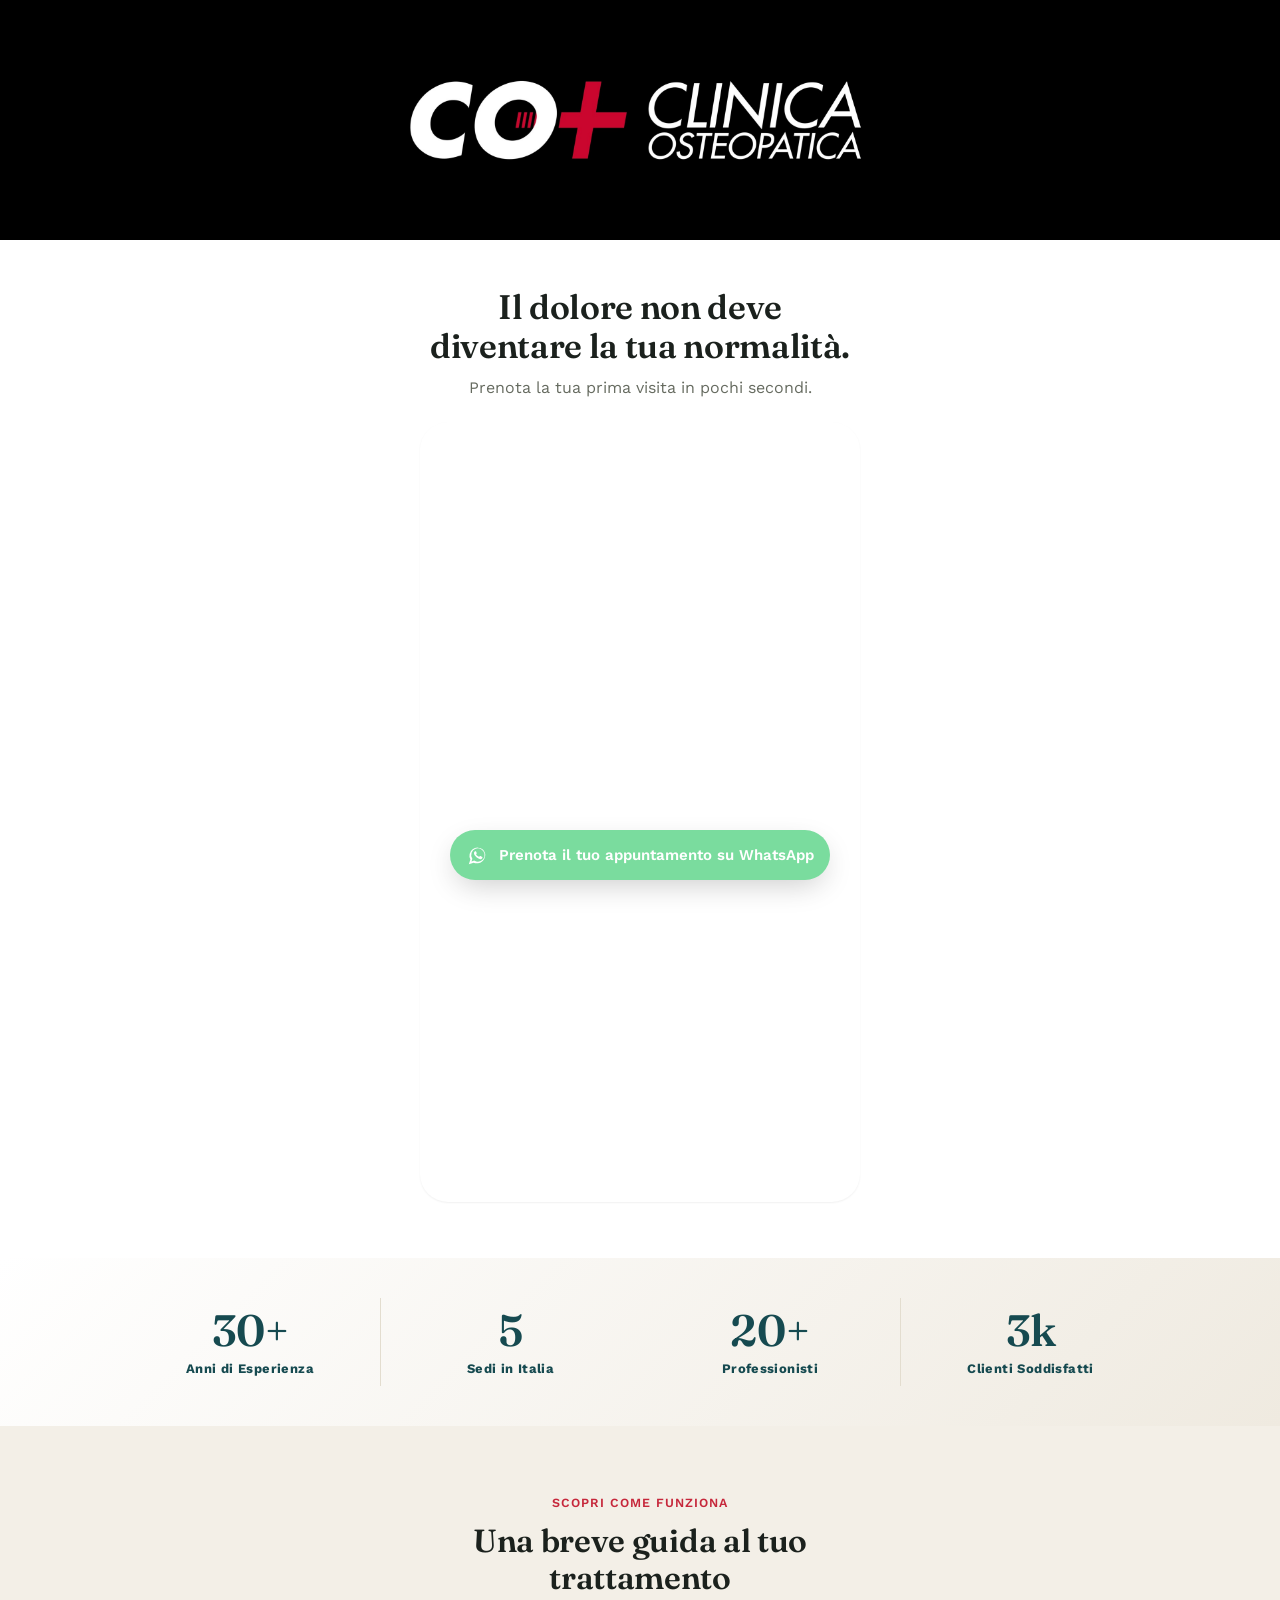
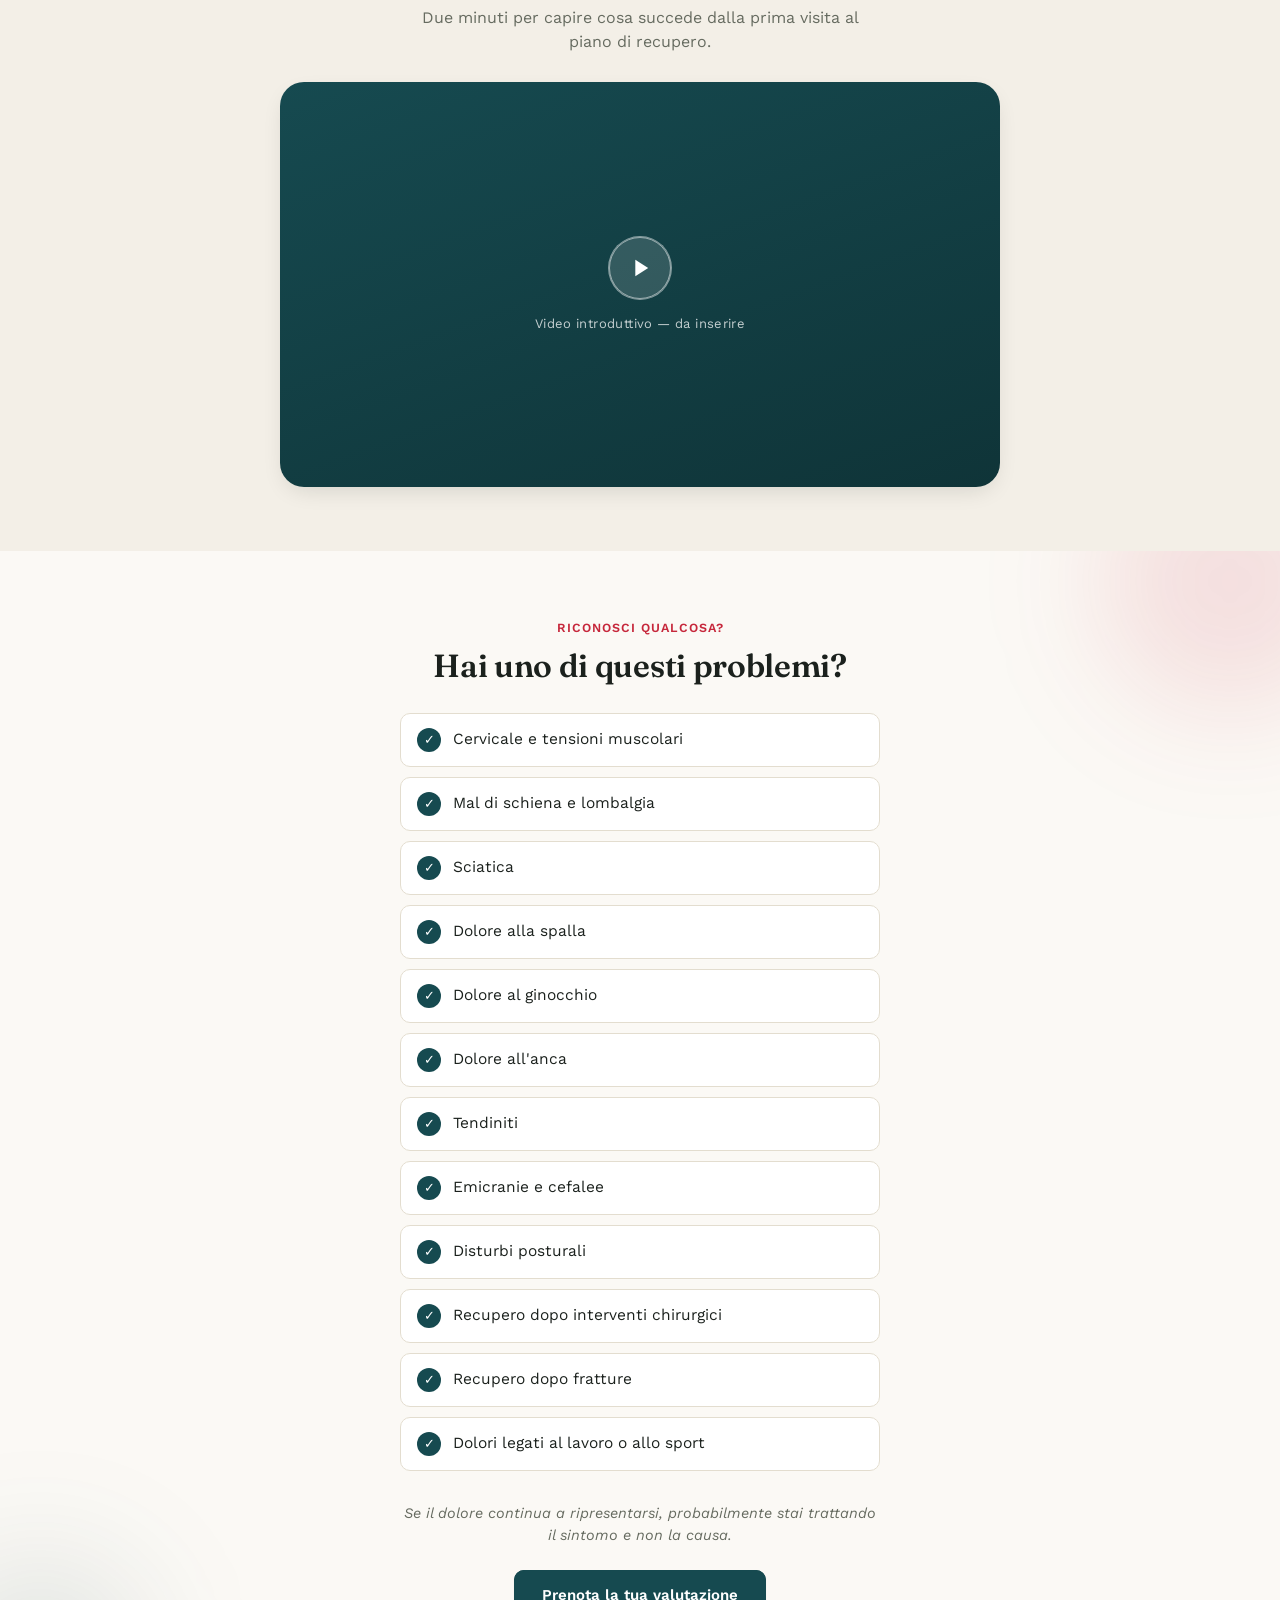
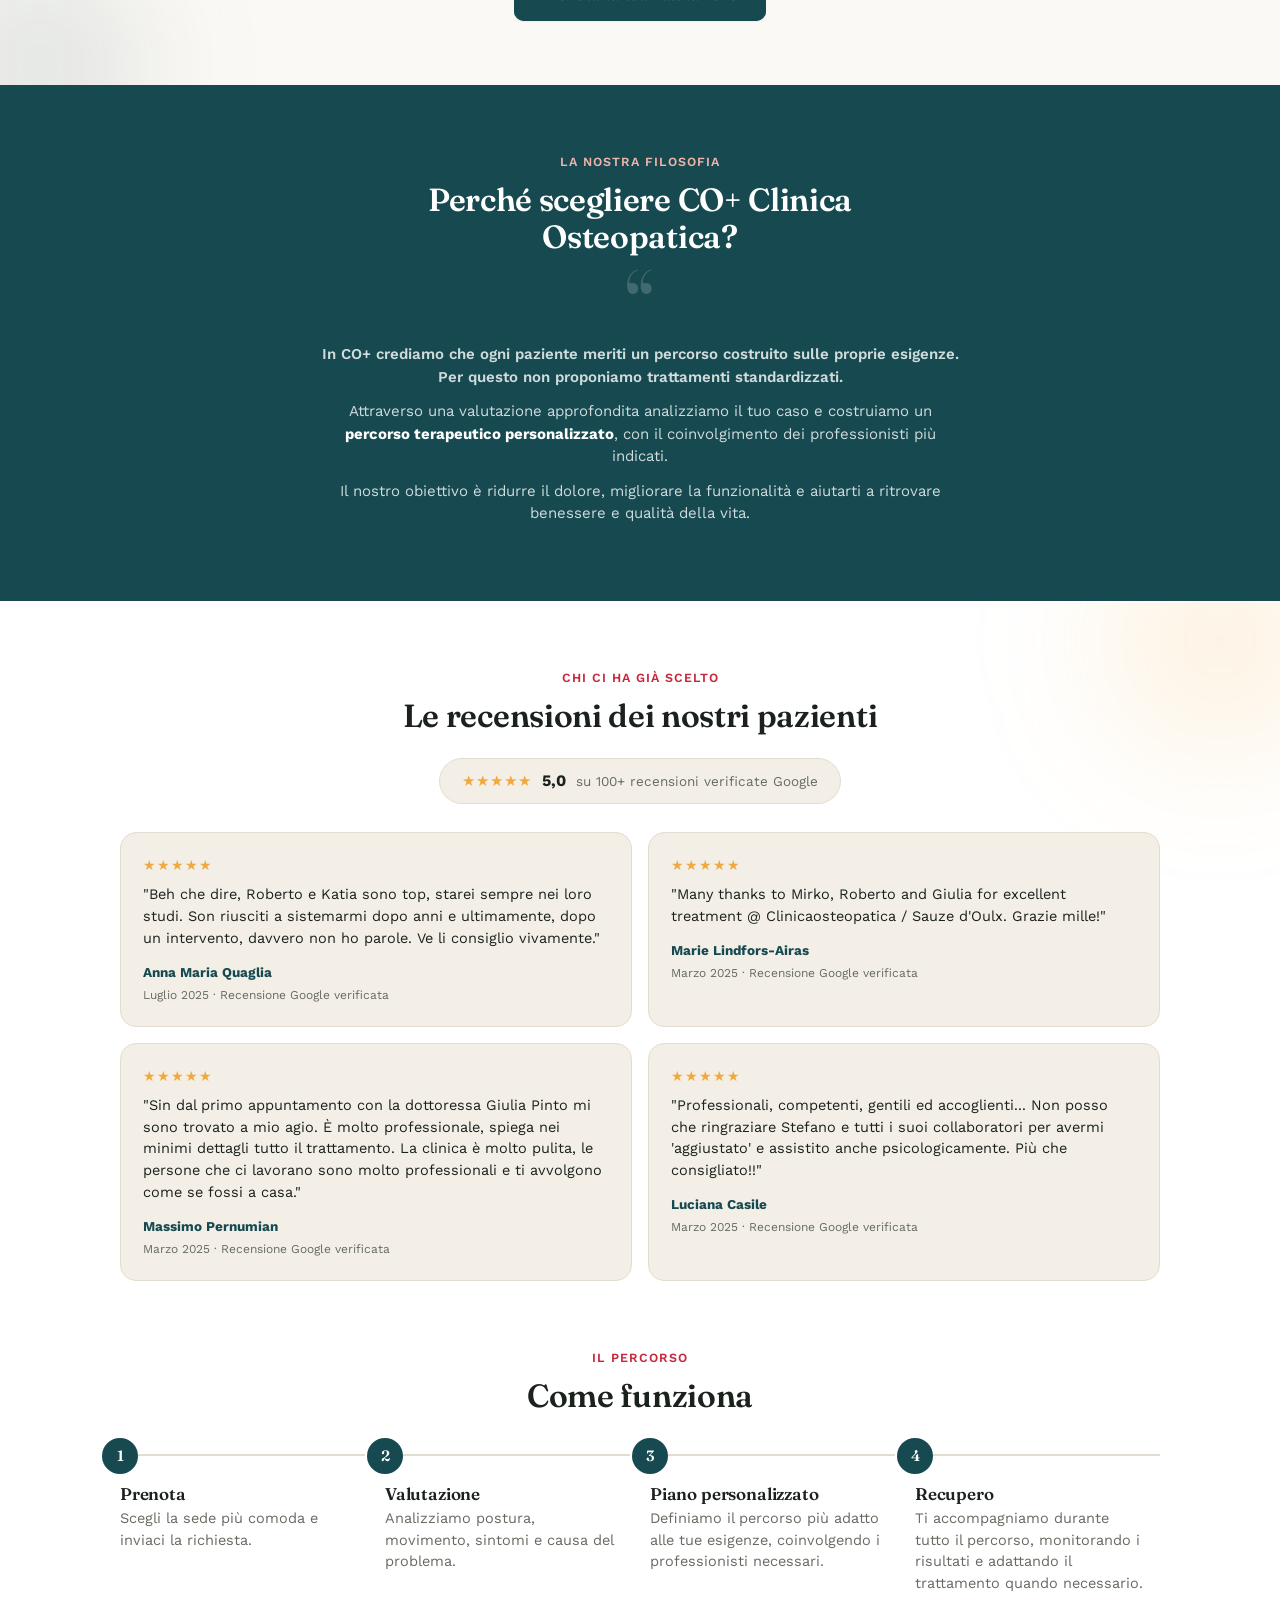
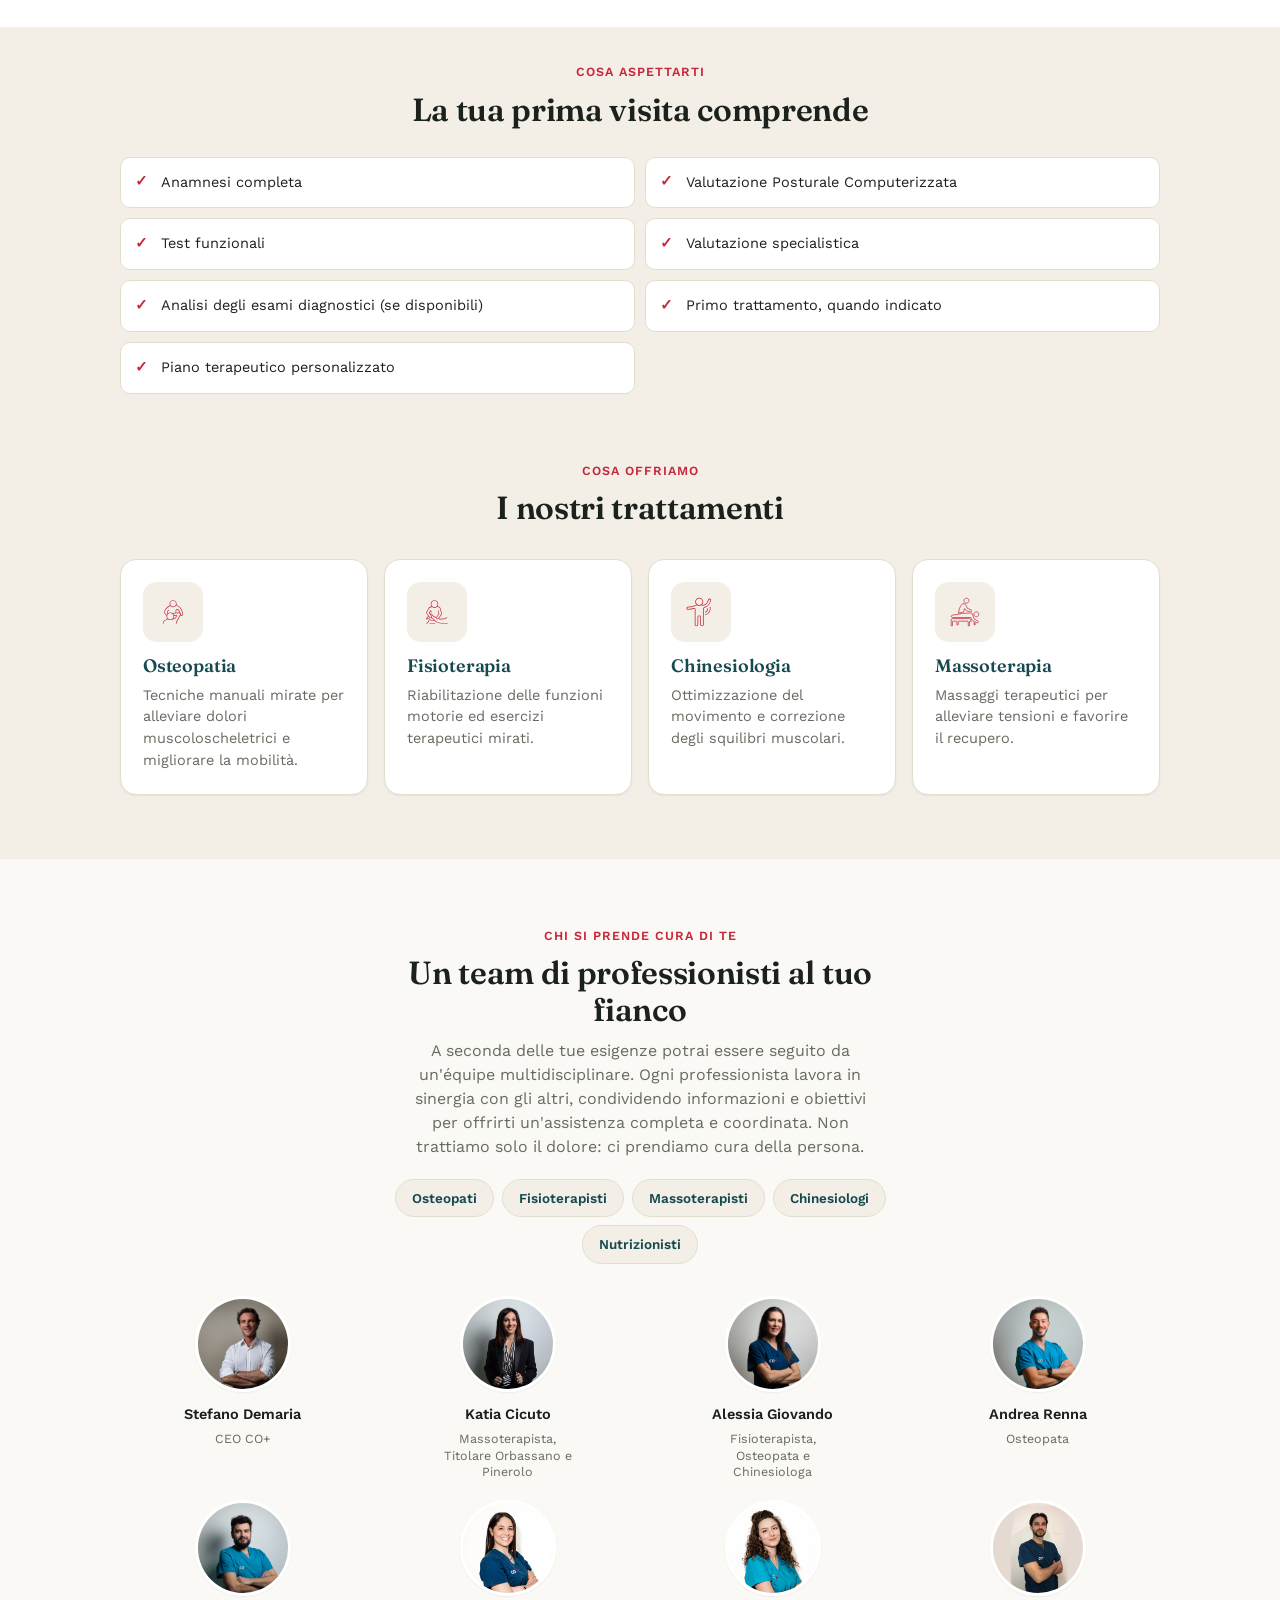
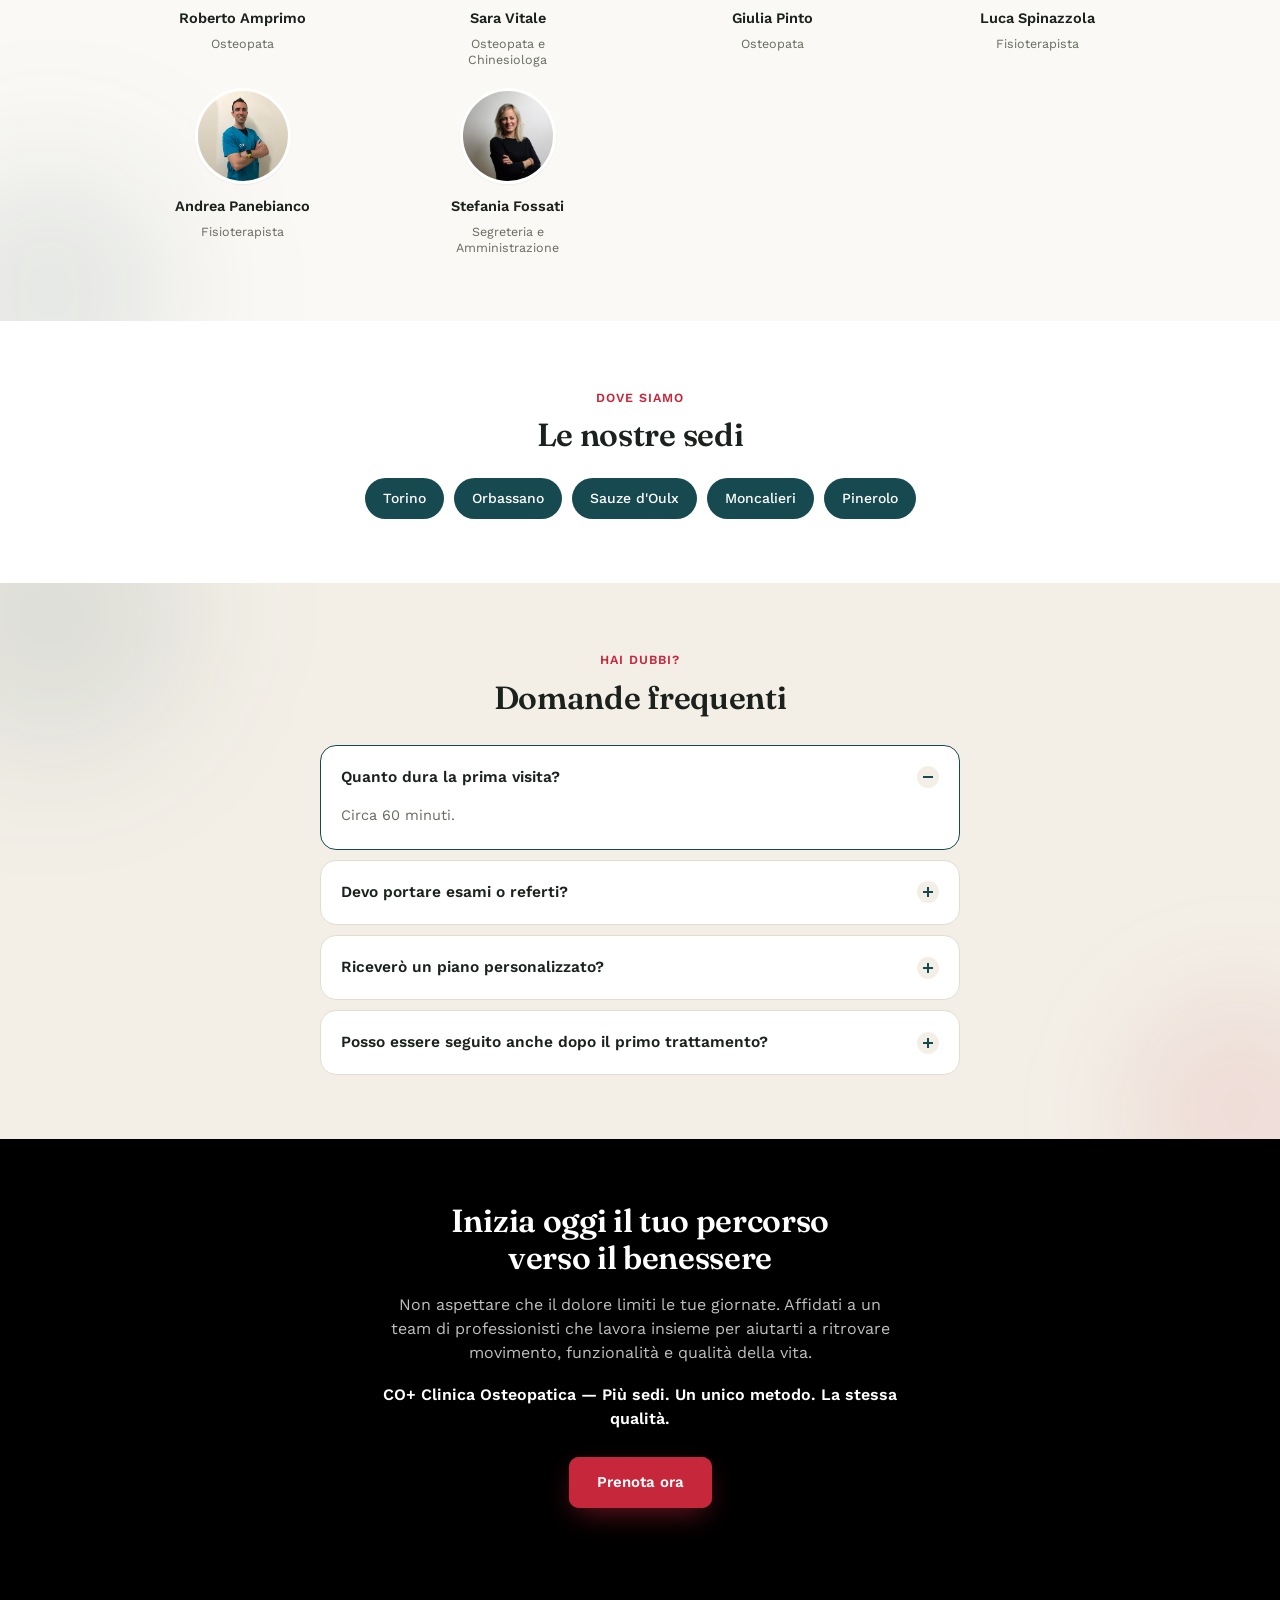
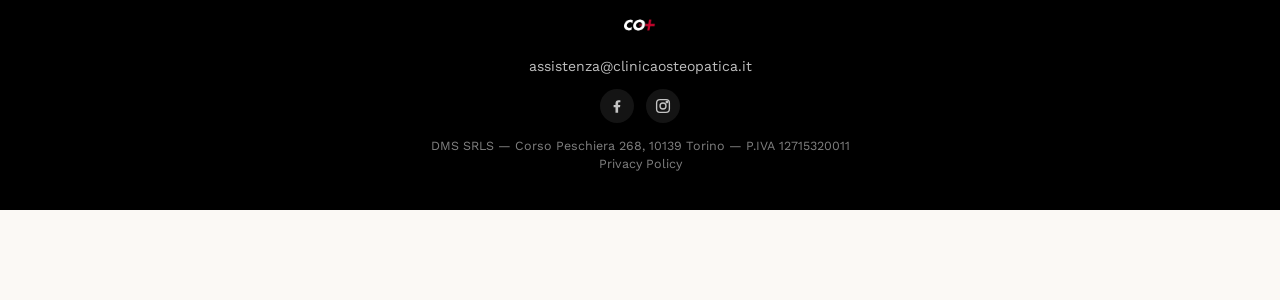
==== index.html @ 0e580055 "Aggiungi privacy policy aggiornata ai fornitori reali (GHL, OpenRouter, Anthropic, Railway, Neon) La" ====
<!DOCTYPE html>
<html lang="it">
<head>
<meta charset="UTF-8">
<meta name="viewport" content="width=device-width, initial-scale=1.0">
<title>CO+ Clinica Osteopatica — Prenota la tua visita</title>
<link rel="preconnect" href="https://fonts.googleapis.com">
<link rel="preconnect" href="https://fonts.gstatic.com" crossorigin>
<link href="https://fonts.googleapis.com/css2?family=Fraunces:opsz,wght@9..144,400;9..144,500;9..144,600;9..144,700&family=Work+Sans:wght@400;500;600;700&display=swap" rel="stylesheet">
<link rel="stylesheet" href="styles.css">
</head>
<body>

<!-- ============ BARRA DI PROGRESSO SCROLL ============ -->
<div class="scroll-progress" id="scrollProgress"></div>

<!-- ============ HEADER ============ -->
<header class="site-header">
  <img src="assets/logo-header-horizontal.jpg" alt="CO+ Clinica Osteopatica" class="logo">
</header>

<!-- ============ HERO + FORM (above the fold) ============ -->
<section class="hero">
  <div class="wrap hero-inner">
    <h1>Il dolore non deve<br>diventare la tua normalità.</h1>
    <p class="hero-sub">Prenota la tua prima visita in pochi secondi.</p>

    <div class="form-card form-card--embed" id="prenota">
      <iframe
        src="https://go.automatoai.it/widget/form/eOlDmKfnY5RmF9lWI3iy"
        style="width:100%;height:100%;border:none;border-radius:8px"
        id="inline-eOlDmKfnY5RmF9lWI3iy"
        scrolling="no"
        data-layout="{'id':'INLINE'}"
        data-trigger-type="alwaysShow"
        data-trigger-value=""
        data-activation-type="alwaysActivated"
        data-activation-value=""
        data-deactivation-type="neverDeactivate"
        data-deactivation-value=""
        data-form-name="Form 0"
        data-height="800"
        data-layout-iframe-id="inline-eOlDmKfnY5RmF9lWI3iy"
        data-form-id="eOlDmKfnY5RmF9lWI3iy"
        data-cookie-consent="true"
        data-cookie-consent-provider="auto"
        title="Form 0"
      ></iframe>
    </div>
  </div>
</section>

<!-- ============ NUMERI CHIAVE ============ -->
<section class="stats">
  <div class="wrap stats-grid">
    <div class="stat-item">
      <span class="stat-number" data-target="30" data-suffix="+">0</span>
      <span class="stat-label">Anni di Esperienza</span>
    </div>
    <div class="stat-item">
      <span class="stat-number" data-target="5" data-suffix="">0</span>
      <span class="stat-label">Sedi in Italia</span>
    </div>
    <div class="stat-item">
      <span class="stat-number" data-target="20" data-suffix="+">0</span>
      <span class="stat-label">Professionisti</span>
    </div>
    <div class="stat-item">
      <span class="stat-number" data-target="3" data-suffix="k">0</span>
      <span class="stat-label">Clienti Soddisfatti</span>
    </div>
  </div>
</section>

<!-- ============ VIDEO GUIDA ============ -->
<section class="video-section">
  <div class="wrap">
    <span class="eyebrow">Scopri come funziona</span>
    <h2>Una breve guida al tuo trattamento</h2>
    <p class="section-sub">Due minuti per capire cosa succede dalla prima visita al piano di recupero.</p>

    <!-- 🔶 SOSTITUIRE: incorporare qui il video definitivo (embed o file) -->
    <div class="video-placeholder">
      <div class="play-button" aria-hidden="true">
        <svg viewBox="0 0 24 24" width="28" height="28" fill="none"><path d="M8 5v14l11-7z" fill="currentColor"/></svg>
      </div>
      <span class="video-placeholder-label">Video introduttivo — da inserire</span>
    </div>
  </div>
</section>

<!-- ============ CHECKLIST PROBLEMI ============ -->
<section class="problems">
  <div class="wrap">
    <span class="eyebrow">Riconosci qualcosa?</span>
    <h2>Hai uno di questi problemi?</h2>
    <ul class="problems-list">
      <li><span class="check">✓</span>Cervicale e tensioni muscolari</li>
      <li><span class="check">✓</span>Mal di schiena e lombalgia</li>
      <li><span class="check">✓</span>Sciatica</li>
      <li><span class="check">✓</span>Dolore alla spalla</li>
      <li><span class="check">✓</span>Dolore al ginocchio</li>
      <li><span class="check">✓</span>Dolore all'anca</li>
      <li><span class="check">✓</span>Tendiniti</li>
      <li><span class="check">✓</span>Emicranie e cefalee</li>
      <li><span class="check">✓</span>Disturbi posturali</li>
      <li><span class="check">✓</span>Recupero dopo interventi chirurgici</li>
      <li><span class="check">✓</span>Recupero dopo fratture</li>
      <li><span class="check">✓</span>Dolori legati al lavoro o allo sport</li>
    </ul>
    <p class="problems-closing">Se il dolore continua a ripresentarsi, probabilmente stai trattando il sintomo e non la causa.</p>
    <a href="#prenota" class="btn btn-primary">Prenota la tua valutazione</a>
  </div>
</section>

<!-- ============ PERCHÉ SCEGLIERE CO+ ============ -->
<section class="why">
  <div class="wrap why-inner">
    <span class="eyebrow">La nostra filosofia</span>
    <h2>Perché scegliere CO+ Clinica Osteopatica?</h2>
    <span class="why-quote-mark" aria-hidden="true">&ldquo;</span>
    <p class="why-lead">In CO+ crediamo che ogni paziente meriti un percorso costruito sulle proprie esigenze. Per questo non proponiamo trattamenti standardizzati.</p>
    <p>Attraverso una valutazione approfondita analizziamo il tuo caso e costruiamo un <strong>percorso terapeutico personalizzato</strong>, con il coinvolgimento dei professionisti più indicati.</p>
    <p>Il nostro obiettivo è ridurre il dolore, migliorare la funzionalità e aiutarti a ritrovare benessere e qualità della vita.</p>
  </div>
</section>

<!-- ============ RECENSIONI GOOGLE ============ -->
<section class="reviews">
  <div class="wrap">
    <span class="eyebrow">Chi ci ha già scelto</span>
    <h2>Le recensioni dei nostri pazienti</h2>
    <div class="reviews-badge">
      <span class="reviews-stars">★★★★★</span>
      <span class="reviews-score">5,0</span>
      <span class="reviews-count">su 100+ recensioni verificate Google</span>
    </div>
    <!-- 🔶 SOSTITUIRE: qui andrà il widget live Trustindex (script + div), queste 4 sono recensioni Google reali e verificate, inserite come soluzione temporanea -->
    <div class="reviews-grid">
      <div class="review-card">
        <span class="review-stars">★★★★★</span>
        <p class="review-text">"Beh che dire, Roberto e Katia sono top, starei sempre nei loro studi. Son riusciti a sistemarmi dopo anni e ultimamente, dopo un intervento, davvero non ho parole. Ve li consiglio vivamente."</p>
        <span class="review-author">Anna Maria Quaglia</span>
        <span class="review-date">Luglio 2025 · Recensione Google verificata</span>
      </div>
      <div class="review-card">
        <span class="review-stars">★★★★★</span>
        <p class="review-text">"Many thanks to Mirko, Roberto and Giulia for excellent treatment @ Clinicaosteopatica / Sauze d'Oulx. Grazie mille!"</p>
        <span class="review-author">Marie Lindfors-Airas</span>
        <span class="review-date">Marzo 2025 · Recensione Google verificata</span>
      </div>
      <div class="review-card">
        <span class="review-stars">★★★★★</span>
        <p class="review-text">"Sin dal primo appuntamento con la dottoressa Giulia Pinto mi sono trovato a mio agio. È molto professionale, spiega nei minimi dettagli tutto il trattamento. La clinica è molto pulita, le persone che ci lavorano sono molto professionali e ti avvolgono come se fossi a casa."</p>
        <span class="review-author">Massimo Pernumian</span>
        <span class="review-date">Marzo 2025 · Recensione Google verificata</span>
      </div>
      <div class="review-card">
        <span class="review-stars">★★★★★</span>
        <p class="review-text">"Professionali, competenti, gentili ed accoglienti... Non posso che ringraziare Stefano e tutti i suoi collaboratori per avermi 'aggiustato' e assistito anche psicologicamente. Più che consigliato!!"</p>
        <span class="review-author">Luciana Casile</span>
        <span class="review-date">Marzo 2025 · Recensione Google verificata</span>
      </div>
    </div>
  </div>
</section>

<!-- ============ COME FUNZIONA (4 STEP) ============ -->
<section class="process">
  <div class="wrap">
    <span class="eyebrow">Il percorso</span>
    <h2>Come funziona</h2>
    <div class="timeline">
      <div class="timeline-step">
        <span class="timeline-dot">1</span>
        <h3>Prenota</h3>
        <p>Scegli la sede più comoda e inviaci la richiesta.</p>
      </div>
      <div class="timeline-step">
        <span class="timeline-dot">2</span>
        <h3>Valutazione</h3>
        <p>Analizziamo postura, movimento, sintomi e causa del problema.</p>
      </div>
      <div class="timeline-step">
        <span class="timeline-dot">3</span>
        <h3>Piano personalizzato</h3>
        <p>Definiamo il percorso più adatto alle tue esigenze, coinvolgendo i professionisti necessari.</p>
      </div>
      <div class="timeline-step">
        <span class="timeline-dot">4</span>
        <h3>Recupero</h3>
        <p>Ti accompagniamo durante tutto il percorso, monitorando i risultati e adattando il trattamento quando necessario.</p>
      </div>
    </div>
  </div>
</section>

<!-- ============ LA PRIMA VISITA COMPRENDE ============ -->
<section class="first-visit">
  <div class="wrap">
    <span class="eyebrow">Cosa aspettarti</span>
    <h2>La tua prima visita comprende</h2>
    <div class="first-visit-grid">
      <div class="fv-item">Anamnesi completa</div>
      <div class="fv-item">Valutazione Posturale Computerizzata</div>
      <div class="fv-item">Test funzionali</div>
      <div class="fv-item">Valutazione specialistica</div>
      <div class="fv-item">Analisi degli esami diagnostici (se disponibili)</div>
      <div class="fv-item">Primo trattamento, quando indicato</div>
      <div class="fv-item">Piano terapeutico personalizzato</div>
    </div>
  </div>
</section>

<!-- ============ TRATTAMENTI ============ -->
<section class="treatments">
  <div class="wrap">
    <span class="eyebrow">Cosa offriamo</span>
    <h2>I nostri trattamenti</h2>
    <div class="treatments-grid">
      <div class="treatment-card">
        <span class="treatment-icon" aria-hidden="true"><svg viewBox="0 0 141.73 141.73" width="34" height="34"><path fill="currentColor" d="M113.26,78.76c-4.39-26.32-19.78-34.7-28.07-37.34,.62-1.63,.97-3.4,.97-5.25,0-8.16-6.63-14.79-14.79-14.79s-14.79,6.63-14.79,14.79c0,2.49,.62,4.83,1.71,6.89-3.44,1.42-11.68,5.65-19.17,15.76-5.22,7.04-6.36,13.27-3.39,18.51,1.59,2.81,6.37,7.91,7.89,9.5-.06,.57-.1,1.15-.1,1.74,0,3.81,1.34,7.32,3.56,10.08-1.34,.7-2.65,1.41-3.87,2.07-6.92,3.79-14.77,8.08-14.83,18.22,0,.76,.61,1.38,1.37,1.38h0c.76,0,1.37-.61,1.37-1.37,.05-7.93,5.34-11.42,13.4-15.83,1.43-.78,2.97-1.6,4.54-2.43,2.82,2.45,6.51,3.94,10.53,3.94,4.61,0,8.78-1.96,11.71-5.08,1.3,.52,2.53,.98,3.54,1.31,3.6,1.16,5.86-1.26,6.59-2.76l6.67-11.4c.25-.42,.25-.95,0-1.38-.24-.43-.7-.69-1.19-.69h-11.73c-.69-2.77-2.11-5.25-4.03-7.24l24.73-1.52c1.48,.01,2.84,.76,3.64,2.01,.8,1.25,.92,2.8,.32,4.16l-13.21,25.8c-.33,.56-3.51,6.13-3.59,11.07-.01,.76,.59,1.38,1.35,1.4,0,0,.01,0,.02,0,.75,0,1.36-.6,1.37-1.35,.07-4.36,3.19-9.7,3.23-9.75,.01-.02,.03-.05,.04-.07l12.92-25.24c1.18,1.47,2.99,2.4,4.97,2.4,.41,0,.82-.04,1.22-.12,3.42-.66,5.64-3.93,5.05-7.44ZM71.37,24.14c6.64,0,12.04,5.4,12.04,12.04s-5.4,12.04-12.04,12.04-12.04-5.4-12.04-12.04,5.4-12.04,12.04-12.04Zm13.17,63.28l-5.49,9.38s-.04,.08-.06,.11c-.1,.22-1.04,2.08-3.28,1.36-.76-.25-1.65-.58-2.62-.95,1.64-2.52,2.6-5.52,2.6-8.75,0-.39-.02-.78-.05-1.16h8.89Zm-24.93,14.5c-7.35,0-13.34-5.98-13.34-13.34s5.98-13.34,13.34-13.34,13.34,5.98,13.34,13.34-5.98,13.34-13.34,13.34Zm36.26-28.76s-.06,0-.08,0l-11.3,.7c-.81-6.72,.41-10.99,2.07-12.3,.72-.57,1.61-.63,2.71-.18,4.47,1.81,7.37,4.43,9.74,12.51-.96-.47-2.03-.73-3.14-.73Zm11.81,10.35c-.23,.04-.47,.07-.7,.07-1.73,0-3.23-1.24-3.56-2.94-2.63-13.55-5.82-18.85-13.13-21.8-2.57-1.04-4.38-.26-5.44,.57-2.8,2.2-3.94,7.62-3.12,14.62l-13.73,.84c-2.45-1.51-5.32-2.38-8.4-2.38-3.65,0-7.02,1.22-9.72,3.28-2.22-2.94-1.22-5.43-.35-6.73,1.97-2.92,4.21-5.52,4.24-5.54,.5-.57,.44-1.44-.14-1.94-.57-.5-1.44-.44-1.94,.14-.1,.11-2.37,2.74-4.44,5.81-.84,1.25-3.12,5.46,.58,10.12-1.57,1.69-2.78,3.71-3.51,5.94-1.97-2.13-5.08-5.61-6.2-7.59-2.39-4.21-1.31-9.43,3.21-15.52,7.47-10.07,15.83-13.99,18.51-15.05,2.71,3.38,6.87,5.55,11.53,5.55,5.32,0,9.99-2.83,12.6-7.05,7.51,2.27,22.35,9.92,26.58,35.3,.34,2.03-.92,3.92-2.86,4.29Z"/></svg></span>
        <h3>Osteopatia</h3>
        <p>Tecniche manuali mirate per alleviare dolori muscoloscheletrici e migliorare la mobilità.</p>
      </div>
      <div class="treatment-card">
        <span class="treatment-icon" aria-hidden="true"><svg viewBox="0 0 141.73 141.73" width="34" height="34"><path fill="currentColor" d="M114.51,117.41h-.01c-15.99,.15-29.85-1.27-41.2-4.22-1.64-.43-2.87-1-4.34-2.65-.01-.02-.03-.03-.05-.05-4.37-4.47-11.08-11.01-19.48-16.96,1.18-2.06,1.14-4.7-.34-6.75l-4.43-6.17c.85-.57,1.62-.97,1.99-1.04,.89,.16,1.9,1.86,2.79,3.35,.77,1.29,1.56,2.61,2.57,3.7,4.73,5.14,7.22,5.95,10.36,6.97,.89,.29,1.81,.59,2.88,1.02,.6,.24,1.22,.45,1.83,.65,.04,1.89,.94,3.75,2.59,4.94,1.1,.79,2.37,1.17,3.63,1.17,1.66,0,3.3-.66,4.5-1.91,.75,.55,1.47,1.19,2.14,1.96,.28,.32,.69,.48,1.11,.46l22.14-1.29c.12,0,.23-.03,.34-.06,.25-.08,6.2-2.01,9.6-5.31,.54-.53,.55-1.39,.03-1.94-.53-.54-1.39-.55-1.94-.03-2.65,2.58-7.44,4.3-8.37,4.62l-21.31,1.24c-.67-.7-1.37-1.3-2.08-1.83l10.88-15.15c1.4-1.95,1.62-3.9,.76-6.74-.83-2.75-3.99-13.82-5.63-20.28-1.6-6.28-8.14-7.58-12.64-8.08,2.07-2.67,3.31-6.03,3.31-9.67,0-8.72-7.09-15.81-15.81-15.81s-15.81,7.09-15.81,15.81c0,3.72,1.29,7.13,3.44,9.83-3.68,.76-10.05,2.74-12.5,7.61l-8.86,15.98c-1.15,2.09-1,4.69,.39,6.63l7.77,10.82c-.59,.55-1.11,.92-1.47,1.05-4.09,1.54-5.83,4.7-6.51,6.45-.53,1.37-.95,3.36-.39,4.45,.37,.72,1.32,1.97,2.55,2.08,.66,.06,1.27-.22,1.68-.76,.12-.16,.23-.31,.34-.46,.85-1.16,1.28-1.74,3.28-2.31,3.72-1.06,6.01-1.86,7.68-2.44,.35,.12,.71,.22,1.08,.28,.34,.06,.68,.08,1.02,.08,1.25,0,2.47-.38,3.52-1.1,4.29,3.01,8.14,6.19,11.46,9.18-2.7,.62-4.85,.91-10.43-.7-1.15-.32-2.39-.98-3.58-1.61-2.24-1.19-4.55-2.42-6.62-1.46-.8,.37-1.1,1.22-1.69,2.92-1.19,3.41-3.41,9.75-9.91,13.72-.65,.39-.85,1.24-.46,1.88,.26,.42,.71,.66,1.17,.66,.24,0,.49-.06,.71-.2,7.34-4.48,9.86-11.69,11.07-15.15,.18-.52,.38-1.09,.52-1.41,.9-.13,2.5,.71,3.92,1.47,1.32,.7,2.69,1.43,4.12,1.82,6.71,1.94,9.26,1.34,12.48,.58,.37-.09,.74-.17,1.13-.26,2.09,1.97,3.93,3.81,5.47,5.38,2.02,2.27,3.92,3,5.68,3.46,11.02,2.87,24.34,4.32,39.6,4.32,.77,0,1.54,0,2.31-.01,.76,0,1.36-.63,1.36-1.38,0-.75-.62-1.36-1.37-1.36ZM60.35,24.31c7.21,0,13.07,5.86,13.07,13.07s-5.86,13.07-13.07,13.07-13.07-5.86-13.07-13.07,5.86-13.07,13.07-13.07Zm-31.33,47.82l8.87-16s.02-.03,.03-.05c2.06-4.13,8.51-5.98,12.4-6.49,2.73,2.25,6.23,3.6,10.03,3.6s7.33-1.36,10.06-3.62c.17,.02,.35,.03,.54,.05,3.95,.36,10.55,.97,11.88,6.19,1.69,6.61,4.8,17.55,5.67,20.4,.68,2.25,.38,3.3-.37,4.34l-11.95,16.64c-1.13,1.57-3.32,1.93-4.89,.8-1.57-1.13-1.93-3.32-.8-4.89l9.82-13.68c.24-.33,.32-.76,.21-1.15l-3.71-13.84c-.2-.73-.95-1.17-1.68-.97-.73,.2-1.16,.95-.97,1.68l3.54,13.21-9.44,13.15c-.25,.34-.45,.7-.62,1.07-.46-.15-.91-.32-1.36-.49-1.15-.46-2.16-.79-3.05-1.08-2.98-.97-4.95-1.61-9.2-6.23-.82-.87-1.53-2.07-2.22-3.23-1.3-2.18-2.64-4.43-4.9-4.68-.9-.1-2.38,.56-3.83,1.54l-3.2-4.45,4.8-6.1c.16,1.1,.3,2.56,.29,4.42,0,.76,.61,1.37,1.36,1.37h0c.75,0,1.37-.61,1.37-1.36,.02-5.38-1.06-7.93-1.1-8.04-.19-.44-.6-.75-1.08-.81-.48-.06-.95,.13-1.25,.51l-7.19,9.13c-.38,.48-.39,1.15-.04,1.65l9.82,13.68c1.13,1.57,.77,3.76-.8,4.89-.76,.55-1.69,.76-2.61,.61-.92-.15-1.73-.65-2.28-1.41l-11.95-16.64c-.78-1.09-.86-2.54-.22-3.71Zm4.5,24c-2.69,.77-3.65,1.87-4.53,3.05-.03-.05-.06-.09-.09-.14-.13-.94,.81-5.44,5.38-7.17,.64-.24,1.37-.72,2.12-1.38l2.57,3.58c.07,.1,.15,.19,.23,.29-1.42,.48-3.24,1.06-5.68,1.76Z"/><path fill="currentColor" d="M61.87,117.41h-20.78c-.76,0-1.37,.61-1.37,1.37s.61,1.37,1.37,1.37h20.78c.76,0,1.37-.61,1.37-1.37s-.61-1.37-1.37-1.37Z"/></svg></span>
        <h3>Fisioterapia</h3>
        <p>Riabilitazione delle funzioni motorie ed esercizi terapeutici mirati.</p>
      </div>
      <div class="treatment-card">
        <span class="treatment-icon" aria-hidden="true"><svg viewBox="0 0 141.73 141.73" width="34" height="34"><path fill="currentColor" d="M112,18.23c-.91-1.49-2.34-2.53-4.04-2.94-1.69-.41-3.44-.13-4.93,.78-1.49,.91-2.53,2.34-2.94,4.04-3.83,15.9-14.55,20.41-20.6,21.68-.04,0-.08,.02-.11,.03-2.22,.64-3.43,0-4.57-.83,3.43-3.09,5.59-7.57,5.59-12.54,0-9.31-7.57-16.88-16.88-16.88s-16.88,7.57-16.88,16.88c0,4.9,2.1,9.31,5.44,12.4-3.85,1.32-7.47,2.58-8.48,2.97-4.56,1.74-14.15,4.67-27.12,4.67-3.6,0-6.52,2.93-6.52,6.52s2.93,6.52,6.52,6.52c11.8,0,21.23-2.13,27.06-3.92,.08-.03,.51-.14,.77,.03,.11,.08,.49,.44,.58,1.75v63.49c0,4.02,3.27,7.29,7.29,7.29s7.29-3.27,7.29-7.28c0-.97,.16-23.85,0-29.81-.05-1.88,.3-3.22,1.05-3.99,.63-.64,1.58-.94,3.01-.94s2.39,.3,3.01,.94c.75,.77,1.1,2.11,1.05,3.99-.16,5.97,0,28.84,0,29.8,0,4.02,3.27,7.29,7.29,7.29s7.29-3.27,7.29-7.29V59.41c.33-3.87,1.85-5.31,2.7-5.55,2.37-.68,4.67-1.57,6.83-2.65,7.43-3.71,17.11-11.59,21.08-28.05,.41-1.69,.13-3.44-.78-4.93Zm-62.21,10.21c0-7.57,6.16-13.73,13.73-13.73s13.73,6.16,13.73,13.73-6.16,13.73-13.73,13.73-13.73-6.16-13.73-13.73Zm59.93-6.02c-3.68,15.28-12.6,22.55-19.43,25.97-1.99,.99-4.1,1.81-6.29,2.44-1.03,.29-4.44,1.77-4.98,8.38,0,.04,0,.09,0,.13v63.54c0,2.28-1.86,4.14-4.14,4.14s-4.14-1.86-4.14-4.15c0-.24-.16-23.8,0-29.71,.07-2.76-.58-4.87-1.95-6.27-1.85-1.9-4.42-1.9-5.27-1.9s-3.42,0-5.27,1.9c-1.36,1.4-2.02,3.51-1.95,6.27,.16,5.91,0,29.47,0,29.72,0,2.28-1.86,4.14-4.14,4.14s-4.14-1.86-4.14-4.14V59.34s0-.07,0-.1c-.13-1.98-.78-3.39-1.93-4.19-.97-.67-2.24-.84-3.48-.46-5.62,1.72-14.72,3.78-26.14,3.78-1.86,0-3.37-1.51-3.37-3.37s1.51-3.37,3.37-3.37c13.48,0,23.49-3.06,28.25-4.88,1.15-.44,5.93-2.09,10.45-3.64,2.46,1.41,5.31,2.22,8.35,2.22s6.11-.87,8.64-2.39c.1,.07,.19,.14,.29,.22,1.49,1.13,3.75,2.83,7.75,1.7,6.78-1.44,18.73-6.49,22.96-24.01,.21-.88,.75-1.62,1.52-2.09,.77-.47,1.67-.61,2.55-.4h0c.88,.21,1.62,.75,2.09,1.52,.47,.77,.61,1.67,.4,2.55Z"/><path fill="currentColor" d="M89.38,72.66c.17,0,.35-.03,.52-.09,.11-.04,10.52-3.81,10.4-15.43,0-.86-.71-1.56-1.57-1.56h-.02c-.87,0-1.57,.72-1.56,1.59,.09,9.32-7.94,12.3-8.29,12.43-.82,.29-1.25,1.18-.96,2,.23,.65,.84,1.06,1.49,1.06Z"/><path fill="currentColor" d="M108.76,48.82c-.86,.13-1.45,.93-1.33,1.79,3.59,24.26-17.53,29.9-18.44,30.13-.84,.21-1.35,1.07-1.14,1.91,.18,.72,.82,1.19,1.53,1.19,.13,0,.25-.02,.38-.05,.25-.06,6.3-1.61,11.9-6.53,5.21-4.56,10.97-12.97,8.88-27.12-.13-.86-.93-1.45-1.79-1.33Z"/></svg></span>
        <h3>Chinesiologia</h3>
        <p>Ottimizzazione del movimento e correzione degli squilibri muscolari.</p>
      </div>
      <div class="treatment-card">
        <span class="treatment-icon" aria-hidden="true"><svg viewBox="0 0 141.73 141.73" width="34" height="34"><path fill="none" fill-rule="evenodd" stroke="currentColor" stroke-miterlimit="10" stroke-width="3" d="M95.49,93.81H18.07c-5.03,0-7.15-8.25-.77-9.37l43.67-7.65c.28-.05,.56-.07,.83-.07l34.83-1.79c2.69-.14,4.18,1.87,4.99,4.15l7.15,20.15,15.94,9.71c1.81,1.1,2.46,3.33,1.52,5.24-.99,2-3.41,2.82-5.41,1.84l-18.58-9.16c-.83-.41-1.52-1.1-1.92-2.01l-4.82-11.04Zm32.96-13.86c-.21-5.71-5.01-10.18-10.72-9.97-5.71,.21-10.18,5.01-9.97,10.72,.21,5.71,5.01,10.18,10.72,9.97,5.71-.21,10.18-5.01,9.97-10.72Zm-91.31,30.99v13.5h5.4v-13.5c0-.99,.81-1.8,1.8-1.8h38.27c.99,0,1.8,.81,1.8,1.8v17.56h5.4v-17.56c0-.99,.81-1.8,1.8-1.8h6.06c-.73-.74-1.33-1.62-1.76-2.59l-3.12-7.13c-.29-.67-.92-1.08-1.65-1.08H18.68c-2.97,0-5.4,2.43-5.4,5.4v24.76h5.4v-17.56c0-.99,.81-1.8,1.8-1.8h14.86c.99,0,1.8,.81,1.8,1.8M76.99,33.95c5.72,0,10.35-4.64,10.35-10.35s-4.64-10.35-10.35-10.35-10.36,4.64-10.36,10.35,4.64,10.35,10.36,10.35Zm-20.17,6.28c5.54-7.08,14.59-5.51,18.53,2.79l6.56,13.79,14.27,4.65c2.2,.72,3.5,3.13,2.97,5.33-.58,2.41-3.01,3.89-5.42,3.31l-17.12-4.16c-1.28-.24-2.44-1.03-3.12-2.26l-4.12-7.47c-.86,1.77-1.62,3.64-2.29,5.59-1.1,3.21-1.96,6.64-2.63,10.26l-3.03,.16c-.49,0-.98,.05-1.47,.13l-16.51,2.89c.87-6.11,2.16-11.93,4.02-17.36,2.23-6.5,5.27-12.45,9.34-17.66Zm51.45,74.68v9.53h5.4v-6.86l-5.4-2.66Z"/></svg></span>
        <h3>Massoterapia</h3>
        <p>Massaggi terapeutici per alleviare tensioni e favorire il recupero.</p>
      </div>
    </div>
  </div>
</section>

<!-- ============ TEAM ============ -->
<section class="team">
  <div class="wrap">
    <span class="eyebrow">Chi si prende cura di te</span>
    <h2>Un team di professionisti al tuo fianco</h2>
    <p class="section-sub">A seconda delle tue esigenze potrai essere seguito da un'équipe multidisciplinare. Ogni professionista lavora in sinergia con gli altri, condividendo informazioni e obiettivi per offrirti un'assistenza completa e coordinata. Non trattiamo solo il dolore: ci prendiamo cura della persona.</p>
    <div class="role-pills">
      <span class="role-pill">Osteopati</span>
      <span class="role-pill">Fisioterapisti</span>
      <span class="role-pill">Massoterapisti</span>
      <span class="role-pill">Chinesiologi</span>
      <span class="role-pill">Nutrizionisti</span>
    </div>
    <div class="team-grid">
      <div class="team-card"><img class="team-photo" src="assets/team/demaria.jpg" alt="Dott. Stefano Demaria" loading="lazy"><span class="team-name">Stefano Demaria</span><span class="team-role">CEO CO+</span></div>
      <div class="team-card"><img class="team-photo" src="assets/team/cicuto.jpg" alt="Dott.ssa Katia Cicuto" loading="lazy"><span class="team-name">Katia Cicuto</span><span class="team-role">Massoterapista, Titolare Orbassano e Pinerolo</span></div>
      <div class="team-card"><img class="team-photo" src="assets/team/giovando.jpg" alt="Dott.ssa Alessia Giovando" loading="lazy"><span class="team-name">Alessia Giovando</span><span class="team-role">Fisioterapista, Osteopata e Chinesiologa</span></div>
      <div class="team-card"><img class="team-photo" src="assets/team/renna.jpg" alt="Dott. Andrea Renna" loading="lazy"><span class="team-name">Andrea Renna</span><span class="team-role">Osteopata</span></div>
      <div class="team-card"><img class="team-photo" src="assets/team/amprimo.jpg" alt="Dott. Roberto Amprimo" loading="lazy"><span class="team-name">Roberto Amprimo</span><span class="team-role">Osteopata</span></div>
      <div class="team-card"><img class="team-photo" src="assets/team/vitale.jpg" alt="Dott.ssa Sara Vitale" loading="lazy"><span class="team-name">Sara Vitale</span><span class="team-role">Osteopata e Chinesiologa</span></div>
      <div class="team-card"><img class="team-photo" src="assets/team/pinto.jpg" alt="Dott.ssa Giulia Pinto" loading="lazy"><span class="team-name">Giulia Pinto</span><span class="team-role">Osteopata</span></div>
      <div class="team-card"><img class="team-photo" src="assets/team/spinazzola.jpg" alt="Dott. Luca Spinazzola" loading="lazy"><span class="team-name">Luca Spinazzola</span><span class="team-role">Fisioterapista</span></div>
      <div class="team-card"><img class="team-photo" src="assets/team/panebianco.jpg" alt="Dott. Andrea Panebianco" loading="lazy"><span class="team-name">Andrea Panebianco</span><span class="team-role">Fisioterapista</span></div>
      <div class="team-card"><img class="team-photo" src="assets/team/fossati.jpg" alt="Stefania Fossati" loading="lazy"><span class="team-name">Stefania Fossati</span><span class="team-role">Segreteria e Amministrazione</span></div>
    </div>
  </div>
</section>

<!-- ============ SEDI ============ -->
<section class="locations">
  <div class="wrap">
    <span class="eyebrow">Dove siamo</span>
    <h2>Le nostre sedi</h2>
    <!-- 🔶 SOSTITUIRE: indirizzi completi per sede -->
    <div class="locations-grid">
      <div class="location-chip">Torino</div>
      <div class="location-chip">Orbassano</div>
      <div class="location-chip">Sauze d'Oulx</div>
      <div class="location-chip">Moncalieri</div>
      <div class="location-chip">Pinerolo</div>
    </div>
  </div>
</section>

<!-- ============ FAQ ============ -->
<section class="faq">
  <div class="wrap">
    <span class="eyebrow">Hai dubbi?</span>
    <h2>Domande frequenti</h2>
    <div class="faq-list">
      <details class="faq-item" open>
        <summary>Quanto dura la prima visita?<span class="faq-icon"></span></summary>
        <p>Circa 60 minuti.</p>
      </details>
      <details class="faq-item">
        <summary>Devo portare esami o referti?<span class="faq-icon"></span></summary>
        <p>Se li possiedi, saranno utili per completare la valutazione.</p>
      </details>
      <details class="faq-item">
        <summary>Riceverò un piano personalizzato?<span class="faq-icon"></span></summary>
        <p>Sì. Ogni paziente riceve un percorso costruito sulle proprie esigenze e, quando necessario, viene seguito da un team multidisciplinare.</p>
      </details>
      <details class="faq-item">
        <summary>Posso essere seguito anche dopo il primo trattamento?<span class="faq-icon"></span></summary>
        <p>Sì. Il nostro obiettivo è accompagnarti durante tutto il percorso di recupero, monitorando i progressi e adattando il programma in base ai risultati.</p>
      </details>
    </div>
  </div>
</section>

<!-- ============ CTA FINALE ============ -->
<section class="final-cta">
  <div class="wrap">
    <h2>Inizia oggi il tuo percorso verso il benessere</h2>
    <p>Non aspettare che il dolore limiti le tue giornate. Affidati a un team di professionisti che lavora insieme per aiutarti a ritrovare movimento, funzionalità e qualità della vita.</p>
    <p class="final-cta-tagline">CO+ Clinica Osteopatica — Più sedi. Un unico metodo. La stessa qualità.</p>
    <a href="#prenota" class="btn btn-accent">Prenota ora</a>
  </div>
</section>

<!-- ============ FOOTER ============ -->
<footer class="site-footer">
  <div class="wrap footer-inner">
    <img src="assets/logo-footer.jpg" alt="CO+" class="footer-logo">
    <p class="footer-contact">assistenza@clinicaosteopatica.it</p>
    <div class="footer-social">
      <a href="https://www.facebook.com/clinicaosteopaticaco" target="_blank" rel="noopener" aria-label="Facebook">
        <svg viewBox="0 0 24 24" width="18" height="18" fill="currentColor" aria-hidden="true"><path d="M13.5 21v-7.5h2.5l.4-3H13.5V8.5c0-.9.25-1.5 1.55-1.5H16.5V4.35C16.2 4.3 15.2 4.2 14 4.2c-2.4 0-4 1.45-4 4.1V10.5H7.5v3H10V21h3.5Z"/></svg>
      </a>
      <a href="https://www.instagram.com/co_clinicaosteopatica/" target="_blank" rel="noopener" aria-label="Instagram">
        <svg viewBox="0 0 24 24" width="18" height="18" fill="none" stroke="currentColor" stroke-width="1.8"><rect x="3.5" y="3.5" width="17" height="17" rx="4.5"/><circle cx="12" cy="12" r="4"/><circle cx="17.2" cy="6.8" r="1"/></svg>
      </a>
    </div>
    <p class="footer-legal">DMS SRLS — Corso Peschiera 268, 10139 Torino — P.IVA 12715320011</p>
    <p class="footer-legal"><a href="privacy.html">Privacy Policy</a></p>
  </div>
</footer>

<!-- ============ BARRA WHATSAPP FISSA ============ -->
<a href="https://wa.me/393296730316?text=Ciao!%20Vorrei%20prenotare%20un%20appuntamento" class="whatsapp-bar" target="_blank" rel="noopener">
  <svg viewBox="0 0 24 24" width="22" height="22" fill="currentColor" aria-hidden="true"><path d="M17.6 6.3A8.9 8.9 0 0 0 3.7 17L2 22l5.2-1.6A8.9 8.9 0 0 0 12 21a8.9 8.9 0 0 0 5.6-14.7ZM12 19.3a7.3 7.3 0 0 1-3.7-1l-.3-.2-3.1 1 1-3-.2-.3a7.3 7.3 0 1 1 6.3 3.5Zm4-5.5c-.2-.1-1.3-.6-1.5-.7s-.4-.1-.5.1-.5.7-.6.8-.2.1-.4 0a6 6 0 0 1-1.8-1.1 6.6 6.6 0 0 1-1.2-1.5c-.1-.2 0-.3.1-.4l.3-.4.2-.3v-.3c0-.1-.5-1.3-.7-1.7s-.4-.4-.5-.4h-.4a.9.9 0 0 0-.6.3 2.6 2.6 0 0 0-.8 1.9 4.5 4.5 0 0 0 1 2.4 10.2 10.2 0 0 0 3.9 3.4c.5.2 1 .4 1.3.5a3.1 3.1 0 0 0 1.4.1 2.3 2.3 0 0 0 1.5-1.1 1.9 1.9 0 0 0 .1-1.1c-.1-.1-.2-.2-.4-.3Z"/></svg>
  <span>Prenota il tuo appuntamento su WhatsApp</span>
</a>

<script src="https://go.automatoai.it/js/form_embed.js"></script>
<script>
  // GHL ripristina scrolling="yes" e overflow:auto sull'iframe dopo averlo
  // ridimensionato al contenuto reale: lo forziamo indietro ogni volta che
  // lo script GHL lo tocca, cosi' non compare mai lo scrollbar nativo.
  (function () {
    var iframe = document.getElementById('inline-eOlDmKfnY5RmF9lWI3iy');
    if (!iframe) return;
    var forceNoScroll = function () {
      if (iframe.getAttribute('scrolling') !== 'no') iframe.setAttribute('scrolling', 'no');
      if (iframe.style.overflow !== 'hidden') iframe.style.overflow = 'hidden';
    };
    forceNoScroll();
    new MutationObserver(forceNoScroll).observe(iframe, {
      attributes: true,
      attributeFilter: ['scrolling', 'style'],
    });
  })();
</script>
<script src="script.js"></script>
</body>
</html>
---- styles.css ----
/* ============================================
   CO+ Clinica Osteopatica — Landing Page
   Design tokens ispirati a shadcn/ui, applicati
   alla palette reale del brand (petrolio + rosso)
   ============================================ */

:root{
  --background: #FBF9F5;
  --surface: #FFFFFF;
  --surface-muted: #F3EFE7;
  --foreground: #1B211D;
  --muted-foreground: #666B60;
  --border: #E3DDCF;
  --primary: #164A50;
  --primary-hover: #0F373C;
  --primary-foreground: #FFFFFF;
  --accent: #C6273B;
  --accent-hover: #A81F31;
  --accent-foreground: #FFFFFF;
  --radius-sm: 10px;
  --radius: 16px;
  --radius-lg: 24px;
  --shadow-sm: 0 1px 2px rgba(20,24,20,0.06);
  --shadow: 0 8px 24px -8px rgba(20,24,20,0.16);
  --shadow-lg: 0 24px 48px -16px rgba(20,24,20,0.22);
  --whatsapp-bar-h: 90px;
}

*{ box-sizing: border-box; margin:0; padding:0; }

html{ scroll-behavior: smooth; }

/* ============ BARRA DI PROGRESSO SCROLL ============ */
.scroll-progress{
  position: fixed;
  z-index: 100;
}
/* Mobile: barra verticale a sinistra */
@media (max-width: 639px){
  .scroll-progress{
    top: 0; left: 0;
    width: 4px;
    height: var(--scroll-pct, 0%);
    background: linear-gradient(180deg, var(--accent), var(--primary));
    transition: height .1s linear;
  }
}
/* Tablet/desktop: barra orizzontale in alto */
@media (min-width: 640px){
  .scroll-progress{
    top: 0; left: 0;
    height: 3px;
    width: var(--scroll-pct, 0%);
    background: linear-gradient(90deg, var(--accent), var(--primary));
    transition: width .1s linear;
  }
}

body{
  background: var(--background);
  color: var(--foreground);
  font-family: 'Work Sans', -apple-system, sans-serif;
  font-size: 16px;
  line-height: 1.5;
  padding-bottom: var(--whatsapp-bar-h);
  -webkit-font-smoothing: antialiased;
}

h1, h2, h3{
  font-family: 'Fraunces', Georgia, serif;
  font-weight: 600;
  line-height: 1.15;
  letter-spacing: -0.01em;
  color: var(--foreground);
}

img{ max-width: 100%; display:block; }
a{ color: inherit; text-decoration: none; }
ul{ list-style: none; }

.wrap{
  width: 100%;
  max-width: 1080px;
  margin: 0 auto;
  padding: 0 20px;
}

.eyebrow{
  display: inline-block;
  font-family: 'Work Sans', sans-serif;
  font-size: 12.5px;
  font-weight: 600;
  letter-spacing: 0.08em;
  text-transform: uppercase;
  color: var(--accent);
  margin-bottom: 10px;
}

.section-sub{
  color: var(--muted-foreground);
  font-size: 16px;
  max-width: 46ch;
  margin: 10px auto 0;
}

/* ============ HEADER ============ */
.site-header{
  background: #000000; /* fallback, invisibile: il logo copre quasi tutto */
  line-height: 0;
}
.logo{
  width: 100%;
  height: 130px;
  object-fit: contain;
  object-position: center;
  display: block;
}

@media (min-width: 640px){
  .logo{ height: 190px; }
}
@media (min-width: 1024px){
  .logo{ height: 240px; }
}

/* ============ HERO (above the fold) ============ */
.hero{
  padding: 32px 0 40px;
  background: var(--surface);
}
.hero-inner{ text-align:center; }
.hero h1{
  font-size: clamp(26px, 6vw, 34px);
  max-width: 20ch;
  margin: 0 auto 10px;
}
.hero-sub{
  color: var(--muted-foreground);
  font-size: 16px;
  margin-bottom: 22px;
}

.form-card{
  background: var(--surface-muted);
  border: 1px solid var(--border);
  border-radius: var(--radius-lg);
  padding: 20px;
  max-width: 440px;
  margin: 0 auto;
  box-shadow: var(--shadow-sm);
}
.form-card--embed{
  position: relative;
  background: #fff;
  border: none;
  border-radius: 28px;
  padding: 5px;
  min-height: 780px;
  overflow: hidden;
  z-index: 1;
  will-change: box-shadow;
  transform: translateZ(0);
  animation: form-glow-color 4s ease-in-out infinite;
}
@keyframes form-glow-color{
  0%, 100%{ box-shadow: 0 0 0 2px rgba(198,39,59,0.25), 0 0 26px 8px rgba(198,39,59,0.22); }
  50%{ box-shadow: 0 0 0 2px rgba(22,74,80,0.25), 0 0 26px 8px rgba(22,74,80,0.22); }
}

/* Placeholder del modulo GHL — da rimuovere quando si incolla l'embed reale */
.form-placeholder{ text-align:left; }
.form-placeholder-label{
  display:block;
  font-size: 12px;
  font-weight: 600;
  letter-spacing: 0.05em;
  text-transform: uppercase;
  color: var(--muted-foreground);
  margin-bottom: 12px;
  text-align: center;
}
.fake-field{
  height: 44px;
  border-radius: var(--radius-sm);
  background: var(--surface);
  border: 1px dashed var(--border);
  margin-bottom: 10px;
}
.fake-button{
  position: relative;
  height: 46px;
  border-radius: var(--radius-sm);
  background: var(--accent);
  color: var(--accent-foreground);
  display:flex; align-items:center; justify-content:center;
  font-weight: 600;
  margin-top: 4px;
  animation: btn-bounce 2.8s ease-in-out infinite;
}
.fake-button::before{
  content: "";
  position: absolute;
  inset: 0;
  border-radius: inherit;
  border: 2px solid var(--accent);
  animation: btn-ring 2.8s ease-out infinite;
  pointer-events: none;
}

/* ============ BOTTONI GENERICI ============ */
.btn{
  position: relative;
  display:inline-block;
  padding: 14px 28px;
  border-radius: var(--radius-sm);
  font-weight: 600;
  font-size: 15px;
  transition: transform .15s ease, box-shadow .15s ease, background .15s ease;
  animation: btn-bounce 2.8s ease-in-out infinite;
}
.btn::before{
  content: "";
  position: absolute;
  inset: 0;
  border-radius: inherit;
  border: 2px solid var(--btn-ring, currentColor);
  animation: btn-ring 2.8s ease-out infinite;
  pointer-events: none;
}
.btn:hover{ animation-play-state: paused; }
.btn:hover::before{ animation-play-state: paused; opacity: 0; }
@keyframes btn-bounce{
  0%, 100%{ transform: translateY(0); }
  50%{ transform: translateY(-3px); }
}
@keyframes btn-ring{
  0%{ transform: scale(1); opacity: .55; }
  100%{ transform: scale(1.16); opacity: 0; }
}
.btn-primary{
  --btn-ring: var(--primary);
  background: var(--primary);
  color: var(--primary-foreground);
  box-shadow: var(--shadow-sm);
}
.btn-primary:hover{ background: var(--primary-hover); transform: translateY(-1px); box-shadow: var(--shadow); }

/* ============ SEZIONI GENERICHE ============ */
section{ padding: 64px 0; }
section .wrap{ text-align:center; }
section h2{ font-size: clamp(24px, 4vw, 32px); max-width: 24ch; margin: 0 auto; }

.video-section{ background: var(--surface-muted); }

.video-placeholder{
  margin: 28px auto 0;
  max-width: 720px;
  aspect-ratio: 16/9;
  background: linear-gradient(160deg, var(--primary) 0%, #0F3438 100%);
  border-radius: var(--radius-lg);
  display:flex; flex-direction:column; align-items:center; justify-content:center;
  gap: 14px;
  box-shadow: var(--shadow);
}
.play-button{
  width: 64px; height: 64px;
  border-radius: 50%;
  background: rgba(255,255,255,0.14);
  border: 1px solid rgba(255,255,255,0.4);
  display:flex; align-items:center; justify-content:center;
  color: #fff;
  position: relative;
}
.play-button::before{
  content: "";
  position: absolute;
  inset: 0;
  border-radius: 50%;
  border: 1px solid rgba(255,255,255,0.5);
  animation: play-pulse 2.2s ease-out infinite;
}
@keyframes play-pulse{
  0%{ transform: scale(1); opacity: .8; }
  100%{ transform: scale(1.6); opacity: 0; }
}
.video-placeholder-label{
  color: rgba(255,255,255,0.75);
  font-size: 13px;
  letter-spacing: 0.03em;
}

/* ============ CHECKLIST PROBLEMI ============ */
.problems{ position: relative; overflow: hidden; }
.problems::before, .problems::after{
  content: "";
  position: absolute;
  border-radius: 50%;
  filter: blur(60px);
  pointer-events: none;
  z-index: 0;
  will-change: transform;
  transform: translateZ(0);
  backface-visibility: hidden;
}
.problems::before{
  width: 260px; height: 260px;
  background: rgba(198,39,59,0.12);
  top: -100px; right: -80px;
}
.problems::after{
  width: 220px; height: 220px;
  background: rgba(22,74,80,0.10);
  bottom: -90px; left: -70px;
}
.problems .wrap{ position: relative; z-index: 1; }
.problems-list{
  max-width: 480px;
  margin: 28px auto 32px;
  text-align: left;
  display: grid;
  gap: 10px;
}
.problems-list li{
  display:flex; align-items:center; gap: 12px;
  background: var(--surface);
  border: 1px solid var(--border);
  border-radius: var(--radius-sm);
  padding: 14px 16px;
  font-size: 15.5px;
}
.check{
  flex-shrink:0;
  width: 24px; height:24px;
  border-radius: 50%;
  background: var(--primary);
  color: #fff;
  display:flex; align-items:center; justify-content:center;
  font-size: 13px;
}
.problems-closing{
  max-width: 480px;
  margin: 0 auto 24px;
  font-style: italic;
  color: var(--muted-foreground);
  font-size: 14.5px;
}

/* ============ PERCHÉ SCEGLIERE CO+ ============ */
.why{ background: var(--primary); color: rgba(255,255,255,0.92); position: relative; overflow: hidden; }
.why-inner{ max-width: 680px; position: relative; }
.why .eyebrow{ color: #F0B4A8; }
.why h2{ color: #fff; }
.why-quote-mark{
  display:block;
  font-family: 'Fraunces', serif;
  font-size: 100px;
  line-height: 1;
  color: rgba(255,255,255,0.18);
  margin: 6px 0 -18px;
}
.why-lead{ font-size: 18px; font-weight: 600; color: #fff; margin-bottom: 14px; }
.why p{ color: rgba(255,255,255,0.8); font-size: 15px; margin-bottom: 12px; }
.why strong{ color: #fff; }

/* ============ RECENSIONI GOOGLE ============ */
.reviews{ background: var(--surface); padding-bottom: 32px; position: relative; overflow: hidden; }
.reviews::before{
  content: "";
  position: absolute;
  width: 240px; height: 240px;
  border-radius: 50%;
  filter: blur(65px);
  background: rgba(242,169,59,0.14);
  top: -80px; right: -60px;
  pointer-events: none;
  z-index: 0;
  will-change: transform;
  transform: translateZ(0);
  backface-visibility: hidden;
}
.reviews .wrap{ position: relative; z-index: 1; }
.reviews-badge{
  margin: 24px auto 20px;
  display: inline-flex;
  align-items: center;
  gap: 10px;
  background: var(--surface-muted);
  border: 1px solid var(--border);
  border-radius: 999px;
  padding: 10px 22px;
}
.reviews-stars{ color: #F2A93B; letter-spacing: 1px; font-size: 15px; }
.reviews-score{ font-weight: 700; color: var(--foreground); }
.reviews-count{ color: var(--muted-foreground); font-size: 13.5px; }
.reviews-grid{
  margin-top: 8px;
  display: grid;
  gap: 16px;
  grid-template-columns: 1fr;
  text-align: left;
}
.review-card{
  background: var(--surface-muted);
  border: 1px solid var(--border);
  border-radius: var(--radius);
  padding: 22px;
  display: flex;
  flex-direction: column;
  gap: 4px;
  transition: transform .25s cubic-bezier(.2,.8,.2,1), box-shadow .25s ease, border-color .25s ease;
}
.review-card:hover{
  transform: translateY(-3px);
  box-shadow: var(--shadow);
  border-color: var(--primary);
}
.review-stars{ color: #F2A93B; font-size: 14px; letter-spacing: 1px; margin-bottom: 4px; }
.review-text{ font-size: 14.5px; color: var(--foreground); line-height: 1.5; margin-bottom: 8px; }
.review-author{ font-weight: 700; font-size: 13.5px; color: var(--primary); }
.review-date{ font-size: 12px; color: var(--muted-foreground); }

@media (min-width: 640px){
  .reviews-grid{ grid-template-columns: repeat(2, 1fr); }
}

/* ============ NUMERI CHIAVE ============ */
.stats{
  padding: 40px 0;
  background: linear-gradient(135deg, #FFFFFF 0%, #EFEAE0 100%);
}
.stats-grid{
  display: grid;
  grid-template-columns: 1fr 1fr;
  text-align: center;
}
.stat-item{
  padding: 14px 8px;
  border-top: 1px solid var(--border);
  border-left: 1px solid var(--border);
}
.stat-item:nth-child(1),
.stat-item:nth-child(2){ border-top: none; }
.stat-item:nth-child(odd){ border-left: none; }
.stat-number{
  display:block;
  font-family: 'Fraunces', serif;
  font-weight: 600;
  font-size: clamp(30px, 8vw, 44px);
  color: var(--primary);
  line-height: 1.1;
}
.stat-label{
  display:block;
  margin-top: 4px;
  font-weight: 700;
  font-size: 12px;
  letter-spacing: 0.03em;
  color: var(--primary);
}

@media (min-width: 640px){
  .stats-grid{ grid-template-columns: repeat(4, 1fr); }
  .stat-item{ border-top: none !important; border-left: 1px solid var(--border); padding: 8px 16px; }
  .stat-item:nth-child(1){ border-left: none; }
  .stat-label{ font-size: 13px; }
}

/* ============ PROCESS (4 STEP TIMELINE) ============ */
.process{ background: var(--surface); padding-top: 32px; padding-bottom: 32px; }
.timeline{
  margin-top: 40px;
  display: grid;
  gap: 0;
  text-align: left;
}
.timeline-step{
  position: relative;
  padding: 0 0 32px 44px;
  border-left: 2px solid var(--border);
}
.timeline-step:last-child{ border-left-color: transparent; padding-bottom: 0; }
.timeline-dot{
  position: absolute;
  left: -19px; top: 0;
  width: 36px; height: 36px;
  border-radius: 50%;
  background: var(--primary);
  color: #fff;
  display:flex; align-items:center; justify-content:center;
  font-family: 'Fraunces', serif;
  font-weight: 600;
  font-size: 15px;
}
.timeline-step h3{ font-size: 17px; margin-bottom: 4px; }
.timeline-step p{ color: var(--muted-foreground); font-size: 14.5px; }

/* ============ LA PRIMA VISITA COMPRENDE ============ */
.first-visit{ background: var(--surface-muted); padding-top: 32px; padding-bottom: 32px; }
.first-visit-grid{
  margin-top: 28px;
  display: grid;
  gap: 10px;
  text-align: left;
}
.fv-item{
  background: var(--surface);
  border: 1px solid var(--border);
  border-radius: var(--radius-sm);
  padding: 14px 16px;
  font-size: 14.5px;
  position: relative;
  padding-left: 40px;
  transition: transform .2s ease, box-shadow .2s ease, border-color .2s ease;
}
.fv-item:hover{
  transform: translateX(3px);
  box-shadow: var(--shadow-sm);
  border-color: var(--accent);
}
.fv-item::before{
  content: "✓";
  position: absolute;
  left: 14px; top: 50%;
  transform: translateY(-50%);
  color: var(--accent);
  font-weight: 700;
}

/* ============ TRATTAMENTI ============ */
.treatments{ background: var(--surface-muted); padding-top: 32px; }
.treatments-grid{
  margin-top: 32px;
  display:grid;
  gap: 16px;
  grid-template-columns: 1fr;
  text-align:left;
}
.treatment-card{
  background: var(--surface);
  border: 1px solid var(--border);
  border-radius: var(--radius);
  padding: 22px;
  box-shadow: var(--shadow-sm);
  transition: box-shadow .2s ease, transform .2s ease;
}
.treatment-card:hover{ box-shadow: var(--shadow); transform: translateY(-2px); }
.treatment-icon{
  display: flex;
  align-items: center;
  justify-content: center;
  width: 60px; height: 60px;
  border-radius: 14px;
  background: var(--surface-muted);
  color: var(--accent);
  margin-bottom: 14px;
  transition: background .2s ease, color .2s ease;
}
.treatment-card:hover .treatment-icon{ background: var(--accent); color: #fff; }
.treatment-card h3{ font-size: 18px; margin-bottom: 8px; color: var(--primary); }
.treatment-card p{ color: var(--muted-foreground); font-size: 14.5px; }

/* ============ TEAM ============ */
.team{ position: relative; overflow: hidden; }
.team::before{
  content: "";
  position: absolute;
  width: 260px; height: 260px;
  border-radius: 50%;
  filter: blur(70px);
  background: rgba(22,74,80,0.10);
  bottom: -100px; left: -80px;
  pointer-events: none;
  z-index: 0;
  will-change: transform;
  transform: translateZ(0);
  backface-visibility: hidden;
}
.team .wrap{ position: relative; z-index: 1; }
.role-pills{
  margin: 20px auto 32px;
  display:flex; flex-wrap:wrap; justify-content:center; gap:8px;
  max-width: 520px;
}
.role-pill{
  background: var(--surface-muted);
  border: 1px solid var(--border);
  color: var(--primary);
  font-weight: 600;
  font-size: 13.5px;
  padding: 8px 16px;
  border-radius: 999px;
  transition: background .2s ease, color .2s ease, transform .2s ease;
}
.role-pill:hover{
  background: var(--primary);
  color: #fff;
  transform: translateY(-2px);
}
.team-grid{
  margin-top: 24px;
  display:grid;
  gap: 20px;
  grid-template-columns: repeat(2, 1fr);
}
.team-card{ display:flex; flex-direction:column; align-items:center; gap:6px; text-align:center; }
.team-photo{
  width: 96px; height:96px;
  border-radius: 50%;
  object-fit: cover;
  object-position: top center;
  border: 3px solid var(--surface);
  box-shadow: var(--shadow-sm);
  transition: transform .3s cubic-bezier(.2,.8,.2,1), box-shadow .3s ease, border-color .3s ease;
}
.team-photo:hover{
  transform: scale(1.08);
  box-shadow: var(--shadow);
  border-color: var(--accent);
}
.team-name{ font-weight:600; font-size:14.5px; margin-top:6px; }
.team-role{ color: var(--muted-foreground); font-size:12.5px; line-height:1.3; max-width: 16ch; }

/* ============ SEDI ============ */
.locations{ background: var(--surface); }
.locations-grid{
  margin-top: 24px;
  display:flex; flex-wrap:wrap; justify-content:center; gap:10px;
}
.location-chip{
  background: var(--primary);
  color: var(--primary-foreground);
  padding: 10px 18px;
  border-radius: 999px;
  font-size: 14px;
  font-weight: 500;
  transition: transform .2s ease, box-shadow .2s ease, background .2s ease;
}
.location-chip:hover{
  background: var(--accent);
  transform: translateY(-2px) scale(1.04);
  box-shadow: var(--shadow);
}

/* ============ FAQ ============ */
.faq{ background: var(--surface-muted); position: relative; overflow: hidden; }
.faq::before{
  content: "";
  position: absolute;
  width: 280px; height: 280px;
  border-radius: 50%;
  filter: blur(70px);
  background: rgba(22,74,80,0.10);
  top: -110px; left: -90px;
  pointer-events: none;
  z-index: 0;
  will-change: transform;
  transform: translateZ(0);
  backface-visibility: hidden;
}
.faq::after{
  content: "";
  position: absolute;
  width: 220px; height: 220px;
  border-radius: 50%;
  filter: blur(60px);
  background: rgba(198,39,59,0.10);
  bottom: -80px; right: -70px;
  pointer-events: none;
  z-index: 0;
  will-change: transform;
  transform: translateZ(0);
  backface-visibility: hidden;
}
.faq .wrap{ position: relative; z-index: 1; }
.faq-list{
  margin: 28px auto 0;
  max-width: 640px;
  text-align: left;
  display: grid;
  gap: 10px;
}
.faq-item{
  background: var(--surface);
  border: 1px solid var(--border);
  border-radius: var(--radius);
  padding: 4px 20px;
  overflow: hidden;
  transition: border-color .2s ease, box-shadow .2s ease;
}
.faq-item:hover{ border-color: var(--primary); box-shadow: var(--shadow-sm); }
.faq-item[open]{ border-color: var(--primary); }
.faq-item summary{
  list-style: none;
  cursor: pointer;
  padding: 16px 0;
  display: flex;
  align-items: center;
  justify-content: space-between;
  gap: 16px;
  font-weight: 600;
  font-size: 15.5px;
  color: var(--foreground);
}
.faq-item summary::-webkit-details-marker{ display:none; }
.faq-icon{
  flex-shrink: 0;
  width: 22px; height: 22px;
  border-radius: 50%;
  background: var(--surface-muted);
  position: relative;
}
.faq-icon::before, .faq-icon::after{
  content: "";
  position: absolute;
  background: var(--primary);
  top: 50%; left: 50%;
  transform: translate(-50%, -50%);
}
.faq-icon::before{ width: 10px; height: 2px; }
.faq-icon::after{ width: 2px; height: 10px; transition: transform .2s ease; }
.faq-item[open] .faq-icon::after{ transform: translate(-50%, -50%) rotate(90deg) scale(0); }
.faq-item p{
  color: var(--muted-foreground);
  font-size: 14.5px;
  padding: 0 0 18px;
  margin: 0;
}

/* ============ CTA FINALE ============ */
.final-cta{
  background: #000000;
  color: #fff;
  text-align: center;
}
.final-cta h2{ color: #fff; max-width: 20ch; margin: 0 auto 16px; }
.final-cta p{ color: rgba(255,255,255,0.75); max-width: 52ch; margin: 0 auto 18px; }
.final-cta-tagline{ font-weight: 600; color: #fff !important; margin-bottom: 26px !important; }
.btn-accent{
  --btn-ring: var(--accent);
  background: var(--accent);
  color: #fff;
  box-shadow: 0 10px 30px -8px rgba(198,39,59,0.6);
}
.btn-accent:hover{ background: var(--accent-hover); transform: translateY(-1px); }

/* ============ THANK YOU ============ */
.thankyou{
  padding: 56px 0 64px;
  background: radial-gradient(circle at 50% 0%, var(--surface-muted) 0%, var(--background) 60%);
}
.thankyou-inner{ max-width: 560px; text-align: center; }
.thankyou-badge{
  position: relative;
  width: 72px; height: 72px;
  margin: 0 auto 20px;
  border-radius: 50%;
  background: var(--primary);
  color: #fff;
  display: flex; align-items: center; justify-content: center;
  box-shadow: 0 12px 28px -8px rgba(22,74,80,0.5);
  animation: badge-pop .5s cubic-bezier(.2,.9,.3,1.4) both;
}
.check-draw{
  stroke-dasharray: 30;
  stroke-dashoffset: 30;
  animation: check-draw .4s .45s ease-out both;
}
@keyframes check-draw{
  to{ stroke-dashoffset: 0; }
}
.confetti{
  position: absolute;
  top: 50%; left: 50%;
  width: 7px; height: 7px;
  border-radius: 2px;
  background: var(--accent);
  opacity: 0;
  animation: confetti-burst .7s .4s ease-out both;
}
.confetti.c1{ background: var(--accent); --tx: -46px; --ty: -34px; --rot: 30deg; }
.confetti.c2{ background: var(--primary-hover); --tx: 44px; --ty: -38px; --rot: -25deg; animation-delay: .44s; }
.confetti.c3{ background: #F2A93B; --tx: -52px; --ty: 10px; --rot: 60deg; animation-delay: .48s; border-radius: 50%; }
.confetti.c4{ background: var(--accent); --tx: 50px; --ty: 14px; --rot: -50deg; animation-delay: .42s; border-radius: 50%; }
.confetti.c5{ background: #F2A93B; --tx: -20px; --ty: -52px; --rot: 15deg; animation-delay: .5s; }
.confetti.c6{ background: var(--primary-hover); --tx: 22px; --ty: -50px; --rot: -15deg; animation-delay: .46s; border-radius: 50%; }
@keyframes confetti-burst{
  0%{ opacity: 1; transform: translate(-50%, -50%) rotate(0); }
  100%{ opacity: 0; transform: translate(calc(-50% + var(--tx)), calc(-50% + var(--ty))) rotate(var(--rot)); }
}
@keyframes badge-pop{
  0%{ transform: scale(0); opacity: 0; }
  100%{ transform: scale(1); opacity: 1; }
}
.thankyou h1{
  font-size: clamp(26px, 6vw, 34px);
  margin-bottom: 14px;
}
.thankyou-text{
  color: var(--muted-foreground);
  font-size: 16px;
  max-width: 46ch;
  margin: 0 auto 28px;
}
.btn-whatsapp{
  position: relative;
  display: inline-flex;
  align-items: center;
  gap: 10px;
  background: #22C55E;
  color: #fff;
  padding: 16px 30px;
  border-radius: 999px;
  font-weight: 700;
  font-size: 15.5px;
  box-shadow: 0 14px 32px -10px rgba(34,197,94,0.55);
  opacity: 0.75; /* non ancora collegata: leggero stato "disabled" visivo */
  transition: transform .2s ease, box-shadow .2s ease;
  animation: btn-wa-bounce 2.6s ease-in-out infinite;
}
.btn-whatsapp::before{
  content: "";
  position: absolute;
  inset: 0;
  border-radius: 999px;
  border: 2px solid #22C55E;
  animation: btn-wa-ring 2.6s ease-out infinite;
  pointer-events: none;
}
.btn-whatsapp:hover{ transform: translateY(-2px) scale(1.03); box-shadow: 0 18px 36px -8px rgba(34,197,94,0.6); }
@keyframes btn-wa-bounce{
  0%, 100%{ transform: translateY(0); }
  50%{ transform: translateY(-4px); }
}
@keyframes btn-wa-ring{
  0%{ transform: scale(1); opacity: .6; }
  100%{ transform: scale(1.18); opacity: 0; }
}
.thankyou-locations{ margin-top: 44px; }
.thankyou-locations-label{
  display:block;
  font-size: 12px;
  font-weight: 700;
  letter-spacing: 0.06em;
  text-transform: uppercase;
  color: var(--muted-foreground);
  margin-bottom: 14px;
}

/* ============ FOOTER ============ */
.site-footer{
  background: #000000;
  color: rgba(255,255,255,0.75);
  padding: 36px 0;
  text-align:center;
}
.footer-logo{ height: 34px; margin: 0 auto 14px; }
.footer-contact{ font-size: 14px; margin-bottom: 4px; }
.footer-social{
  display: flex;
  justify-content: center;
  gap: 12px;
  margin: 12px 0 14px;
}
.footer-social a{
  width: 34px; height: 34px;
  display: flex; align-items: center; justify-content: center;
  border-radius: 50%;
  background: rgba(255,255,255,0.08);
  color: rgba(255,255,255,0.75);
  transition: background .2s ease, color .2s ease, transform .2s ease;
}
.footer-social a:hover{
  background: var(--accent);
  color: #fff;
  transform: translateY(-2px);
}
.footer-legal{ font-size: 12.5px; color: rgba(255,255,255,0.5); }

/* ============ PILLOLA WHATSAPP FISSA ============ */
.whatsapp-bar{
  position: fixed;
  left: 50%;
  bottom: 20px;
  transform: translateX(-50%);
  width: calc(100vw - 32px);
  max-width: 380px;
  min-width: 280px;
  background: #22C55E;
  color: #fff;
  display:flex; align-items:center; justify-content:center;
  gap: 10px;
  padding: 16px 28px;
  border-radius: 999px;
  font-weight: 600;
  font-size: 14px;
  line-height: 1.25;
  text-align: center;
  box-shadow: 0 10px 30px -6px rgba(0,0,0,0.35);
  z-index: 50;
  opacity: 0.6; /* non ancora collegata: leggero stato "disabled" visivo */
  transition: transform .2s ease, box-shadow .2s ease;
  animation: wa-glow 2.6s ease-in-out infinite;
}
.whatsapp-bar:hover{ transform: translateX(-50%) translateY(-2px); }
@keyframes wa-glow{
  0%, 100%{ box-shadow: 0 10px 30px -6px rgba(0,0,0,0.35), 0 0 0 0 rgba(34,197,94,0.45); }
  50%{ box-shadow: 0 10px 30px -6px rgba(0,0,0,0.35), 0 0 0 10px rgba(34,197,94,0); }
}
.whatsapp-bar svg{ flex-shrink: 0; }

@media (min-width: 480px){
  .whatsapp-bar{ font-size: 15px; padding: 14px 28px; }
  .whatsapp-bar span{ white-space: nowrap; }
}

/* ============ SCROLL REVEAL ============ */
.reveal{ opacity:0; transform: translateY(18px) scale(.98); transition: opacity .7s cubic-bezier(.2,.8,.2,1), transform .7s cubic-bezier(.2,.8,.2,1); }
.reveal.is-visible{ opacity:1; transform: translateY(0) scale(1); }

/* ============ RESPONSIVE (tablet+) ============ */
@media (min-width: 640px){
  .treatments-grid{ grid-template-columns: repeat(2, 1fr); }
  .team-grid{ grid-template-columns: repeat(4, 1fr); }
  .first-visit-grid{ grid-template-columns: repeat(2, 1fr); }
}
@media (min-width: 900px){
  .treatments-grid{ grid-template-columns: repeat(4, 1fr); }
  .hero{ padding: 48px 0 56px; }
  .timeline{
    grid-template-columns: repeat(4, 1fr);
    gap: 20px;
  }
  .timeline-step{
    border-left: none;
    border-top: 2px solid var(--border);
    padding: 28px 12px 0 0;
  }
  .timeline-step:last-child{ border-top-color: var(--border); }
  .timeline-dot{ left: -18px; top: -18px; }
}
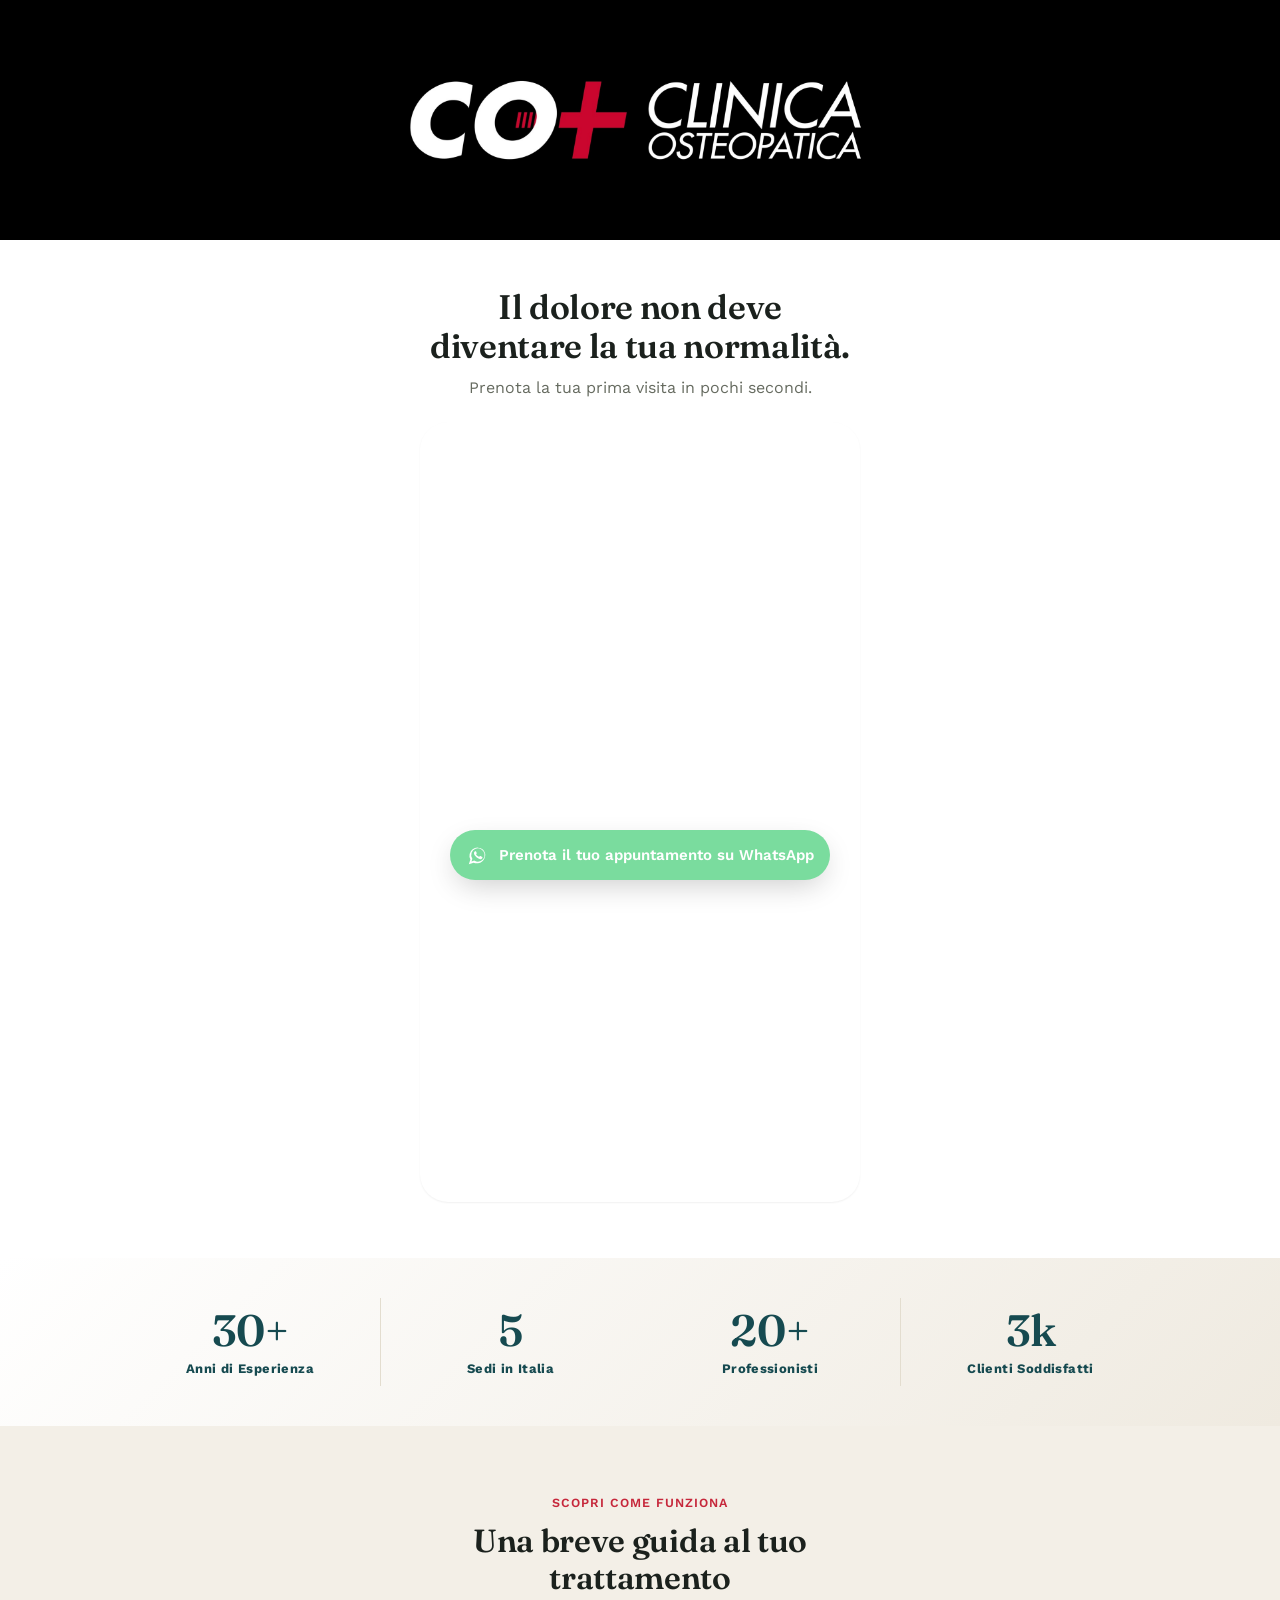
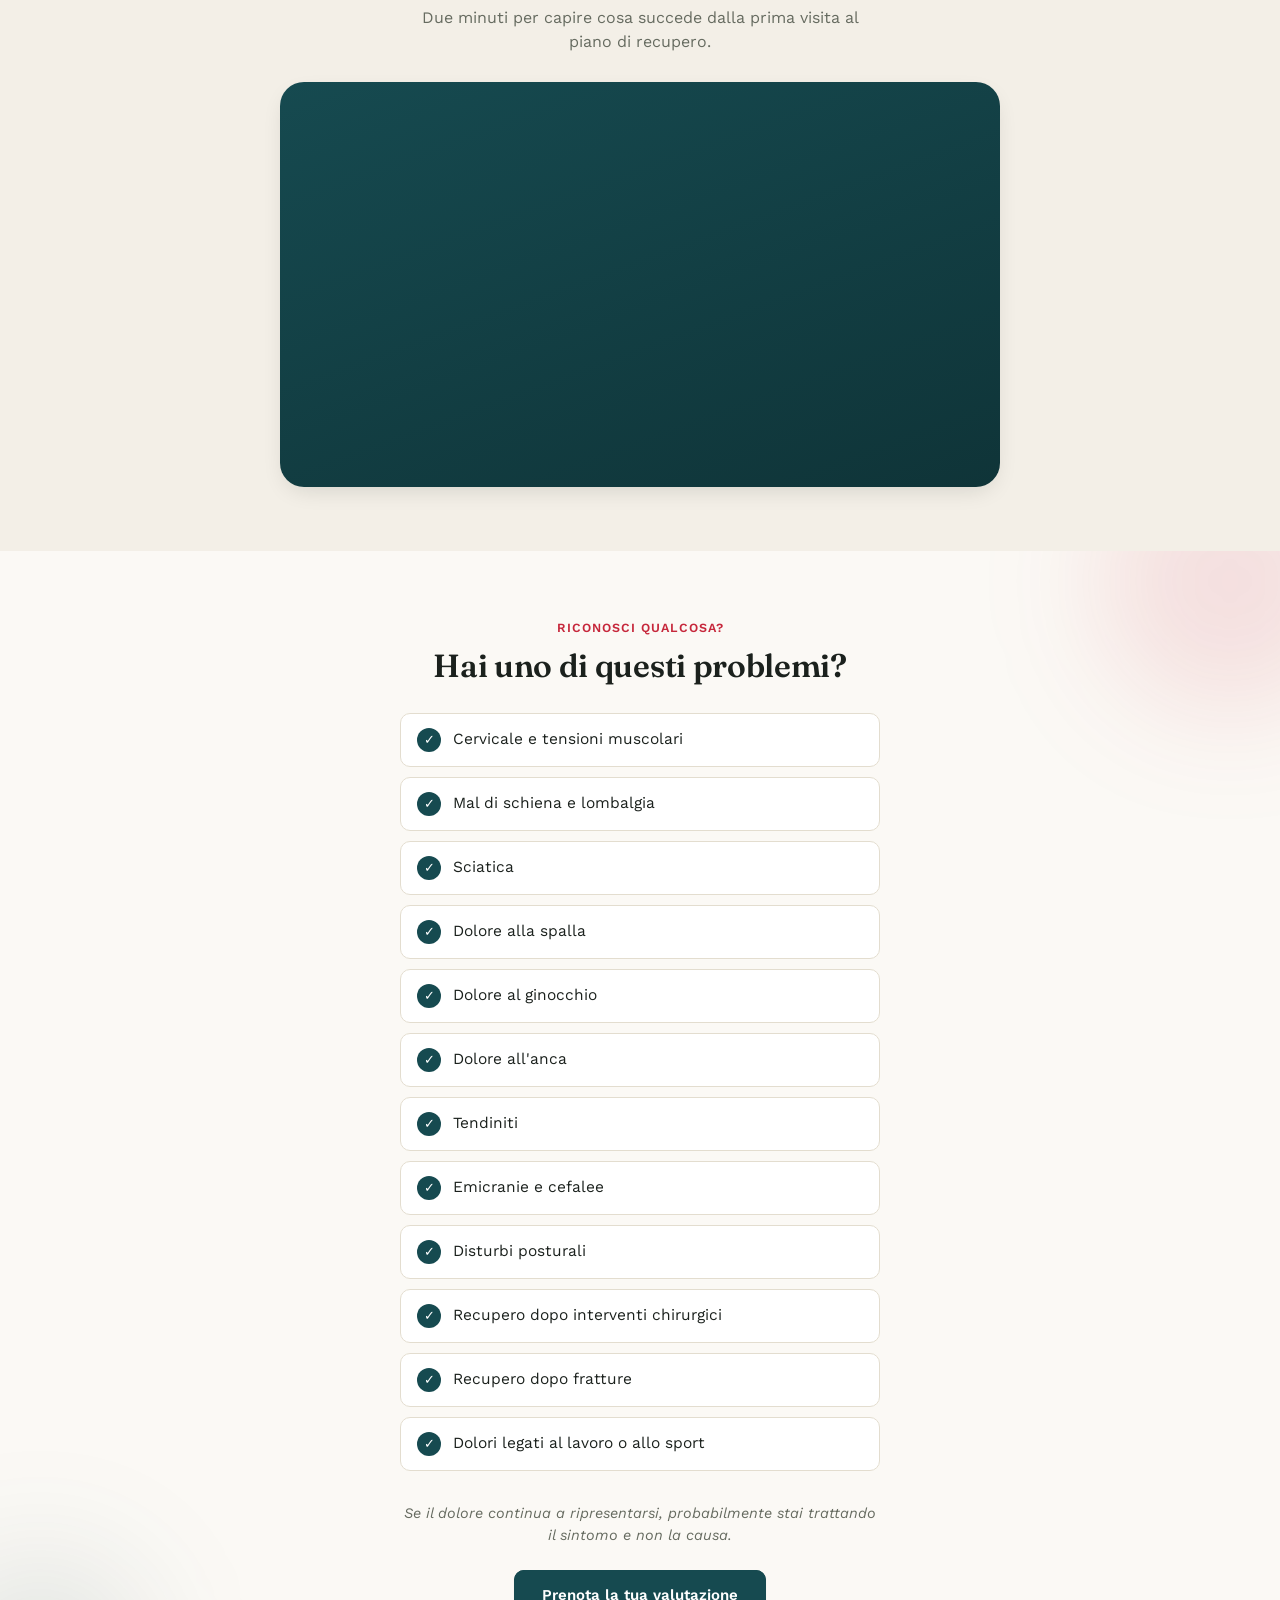
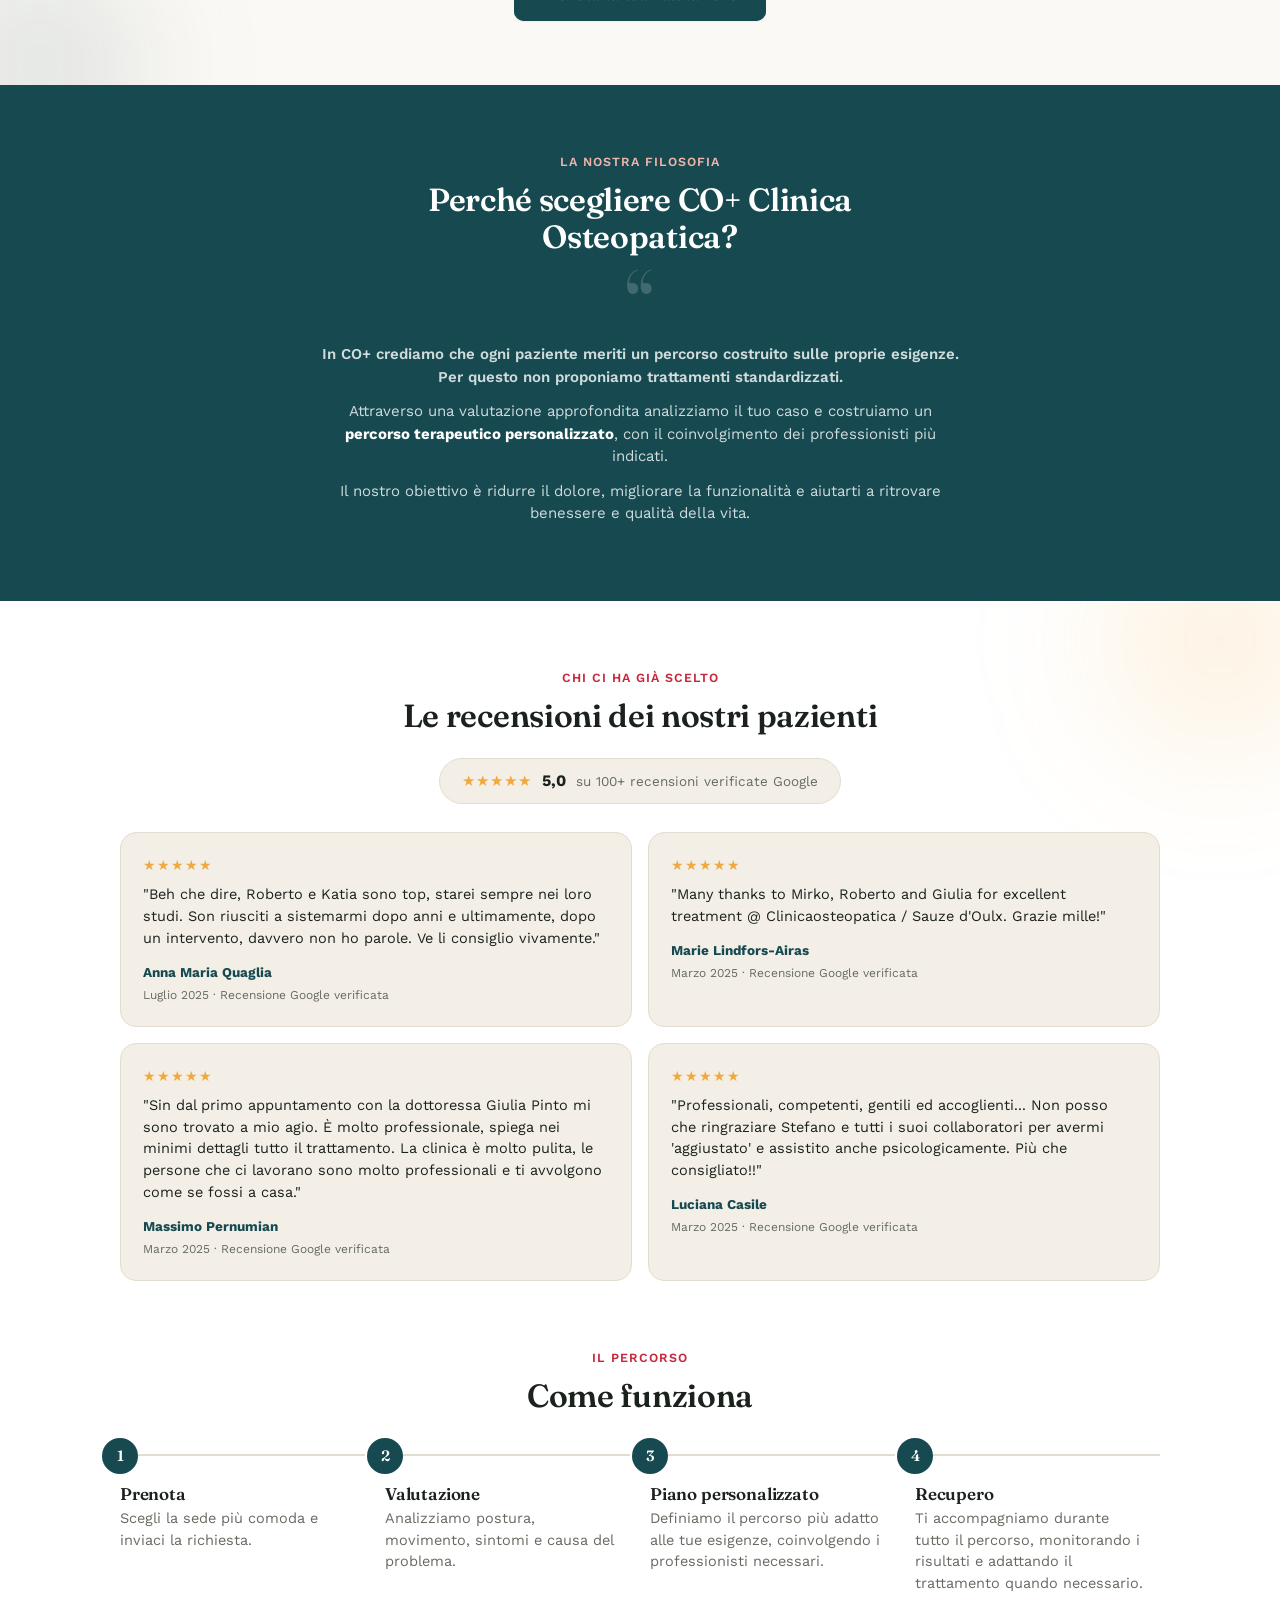
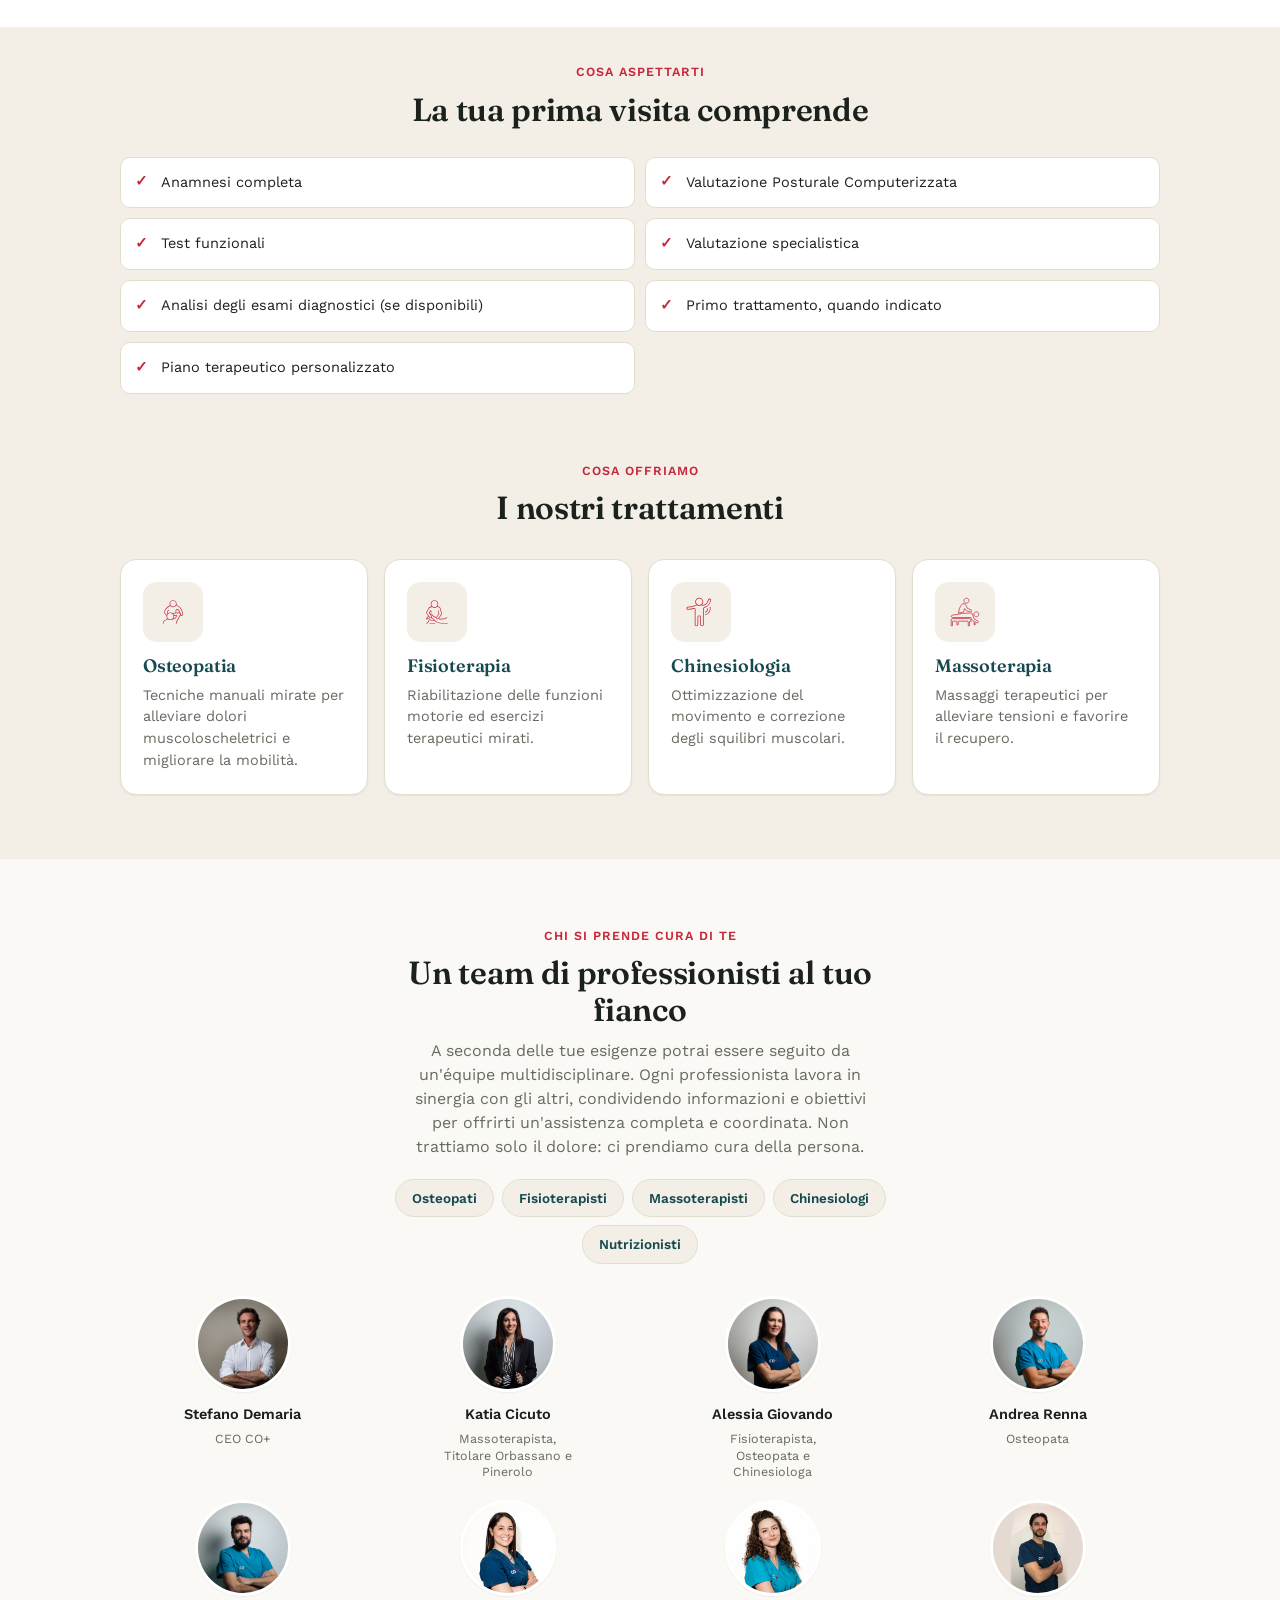
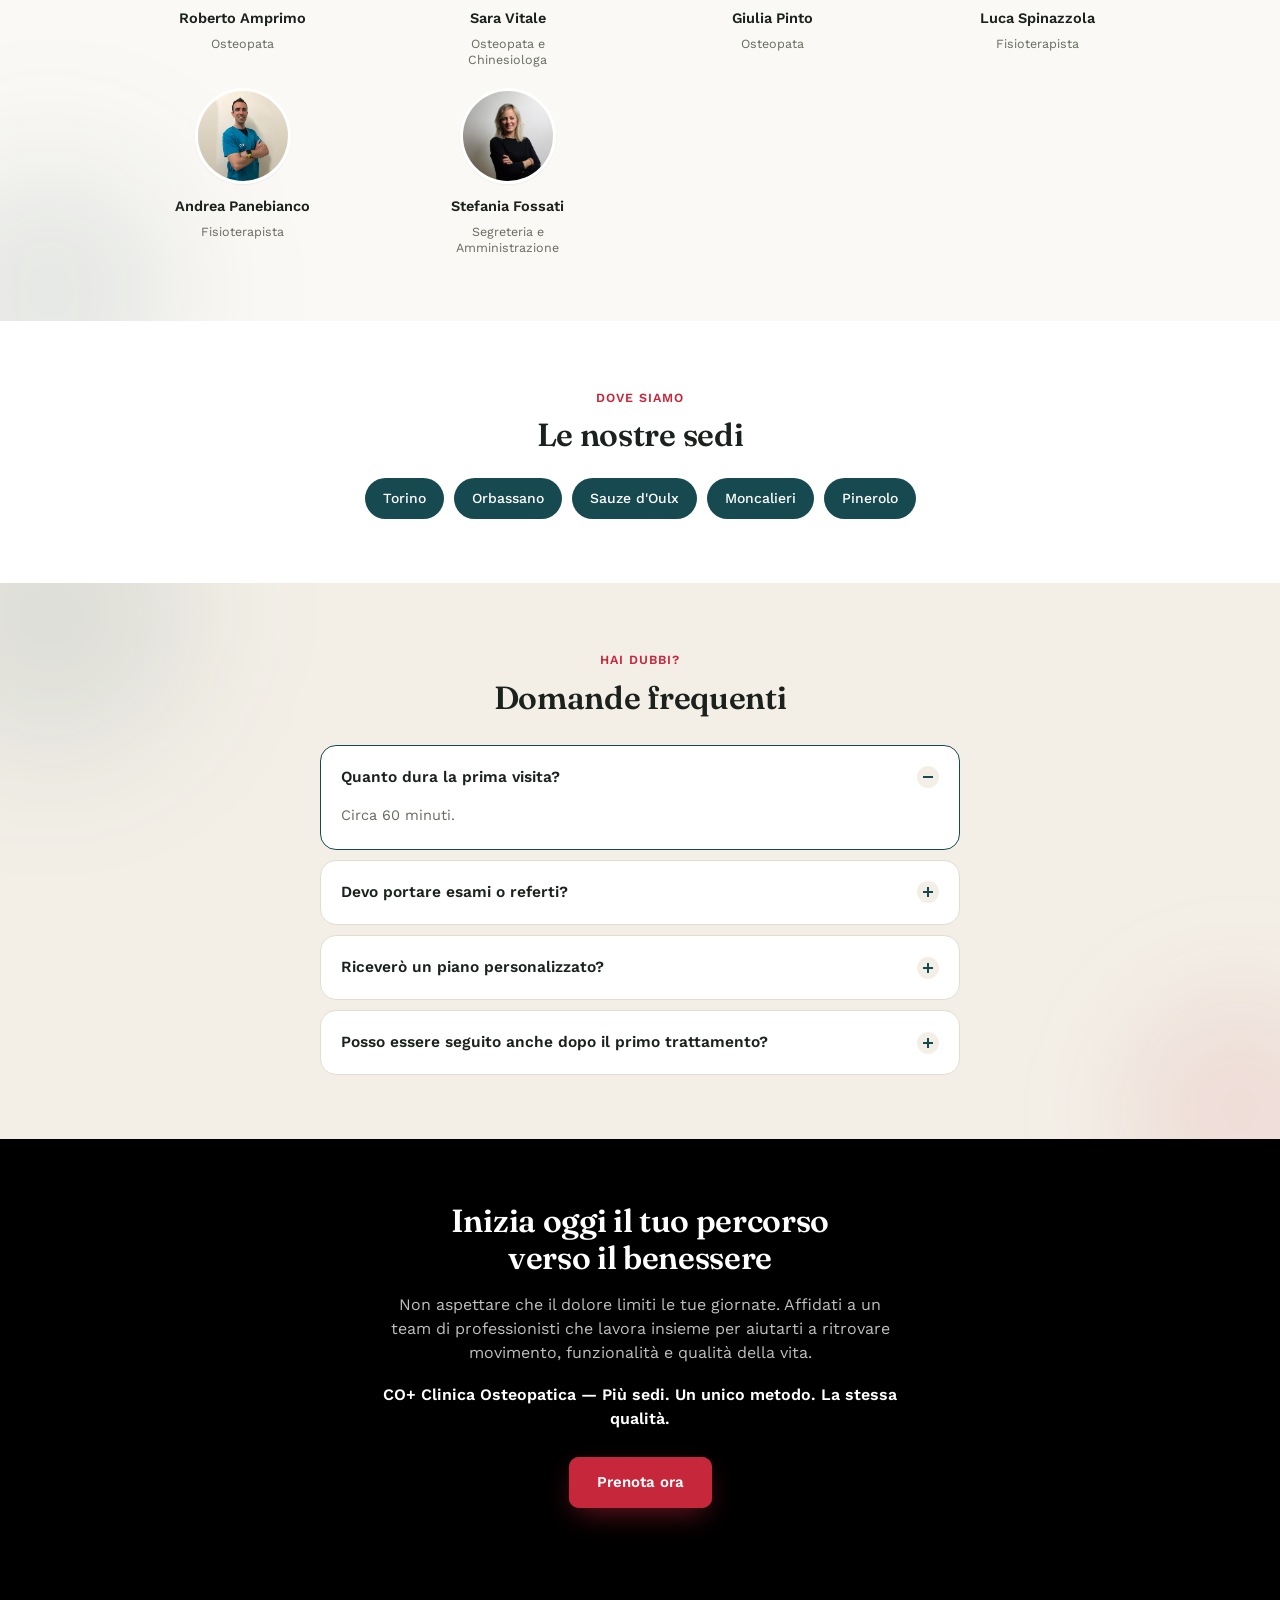
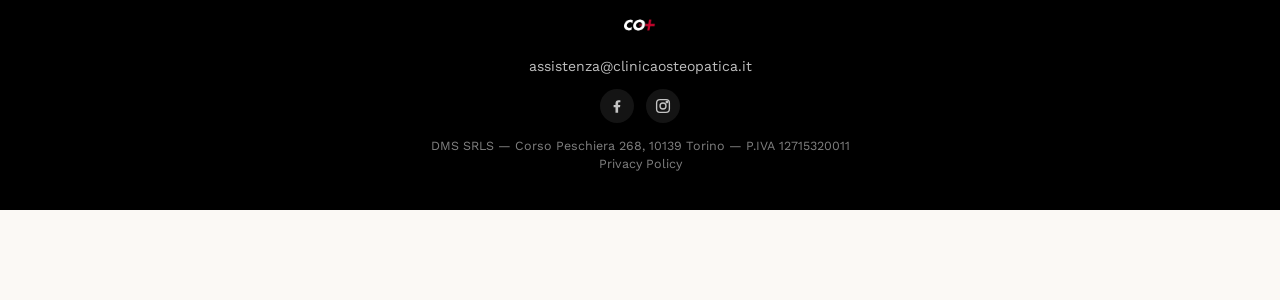
==== commit 2a7eddcb: "Sostituisci il placeholder video con l'embed Vimeo reale Co-Authored-By: Claude Sonnet 5 <noreply@an" ====
--- a/index.html
+++ b/index.html
@@ -79,12 +79,14 @@
     <h2>Una breve guida al tuo trattamento</h2>
     <p class="section-sub">Due minuti per capire cosa succede dalla prima visita al piano di recupero.</p>
 
-    <!-- 🔶 SOSTITUIRE: incorporare qui il video definitivo (embed o file) -->
     <div class="video-placeholder">
-      <div class="play-button" aria-hidden="true">
-        <svg viewBox="0 0 24 24" width="28" height="28" fill="none"><path d="M8 5v14l11-7z" fill="currentColor"/></svg>
-      </div>
-      <span class="video-placeholder-label">Video introduttivo — da inserire</span>
+      <iframe
+        src="https://player.vimeo.com/video/1209059433?title=0&byline=0&portrait=0"
+        allow="autoplay; fullscreen; picture-in-picture; clipboard-write"
+        allowfullscreen
+        title="Video introduttivo CO+ Clinica Osteopatica"
+        loading="lazy"
+      ></iframe>
     </div>
   </div>
 </section>
--- a/styles.css
+++ b/styles.css
@@ -258,35 +258,14 @@
   aspect-ratio: 16/9;
   background: linear-gradient(160deg, var(--primary) 0%, #0F3438 100%);
   border-radius: var(--radius-lg);
-  display:flex; flex-direction:column; align-items:center; justify-content:center;
-  gap: 14px;
   box-shadow: var(--shadow);
-}
-.play-button{
-  width: 64px; height: 64px;
-  border-radius: 50%;
-  background: rgba(255,255,255,0.14);
-  border: 1px solid rgba(255,255,255,0.4);
-  display:flex; align-items:center; justify-content:center;
-  color: #fff;
-  position: relative;
-}
-.play-button::before{
-  content: "";
-  position: absolute;
-  inset: 0;
-  border-radius: 50%;
-  border: 1px solid rgba(255,255,255,0.5);
-  animation: play-pulse 2.2s ease-out infinite;
-}
-@keyframes play-pulse{
-  0%{ transform: scale(1); opacity: .8; }
-  100%{ transform: scale(1.6); opacity: 0; }
-}
-.video-placeholder-label{
-  color: rgba(255,255,255,0.75);
-  font-size: 13px;
-  letter-spacing: 0.03em;
+  overflow: hidden;
+}
+.video-placeholder iframe{
+  width: 100%;
+  height: 100%;
+  border: 0;
+  display: block;
 }
 
 /* ============ CHECKLIST PROBLEMI ============ */
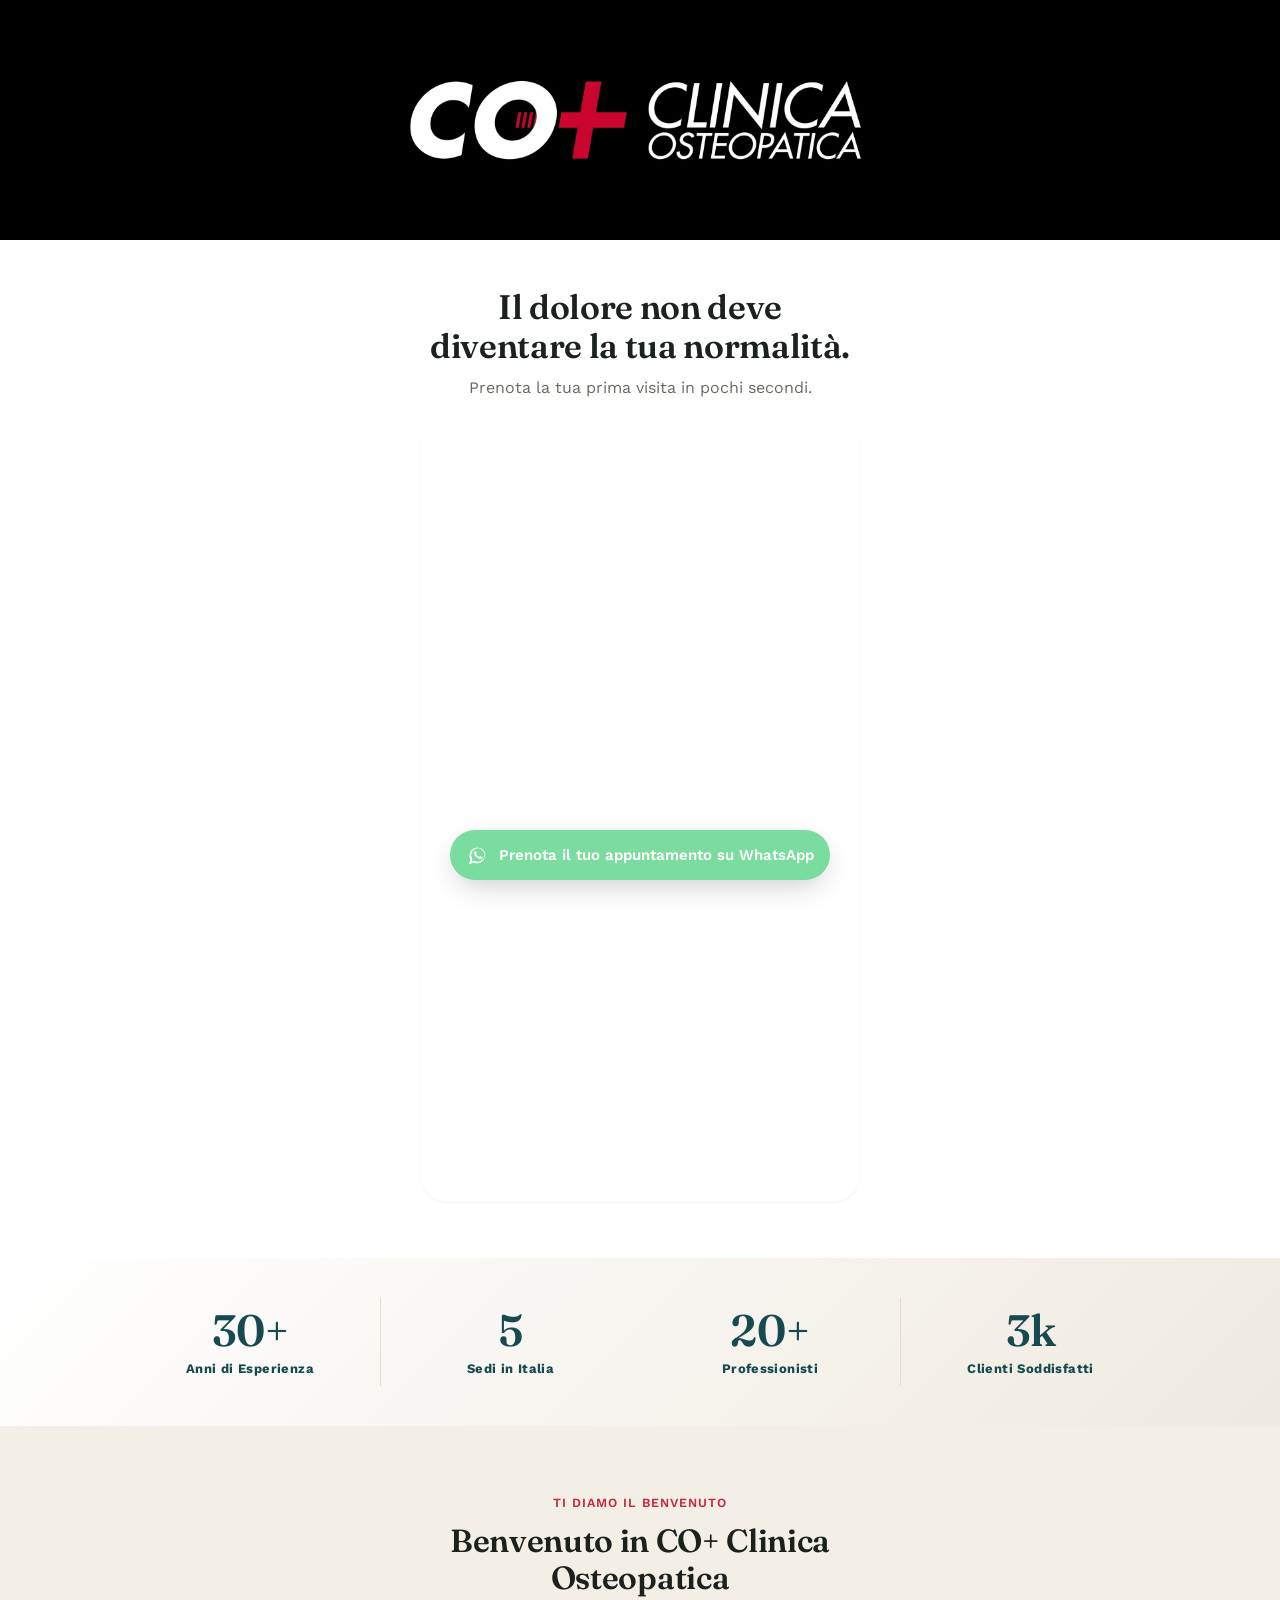
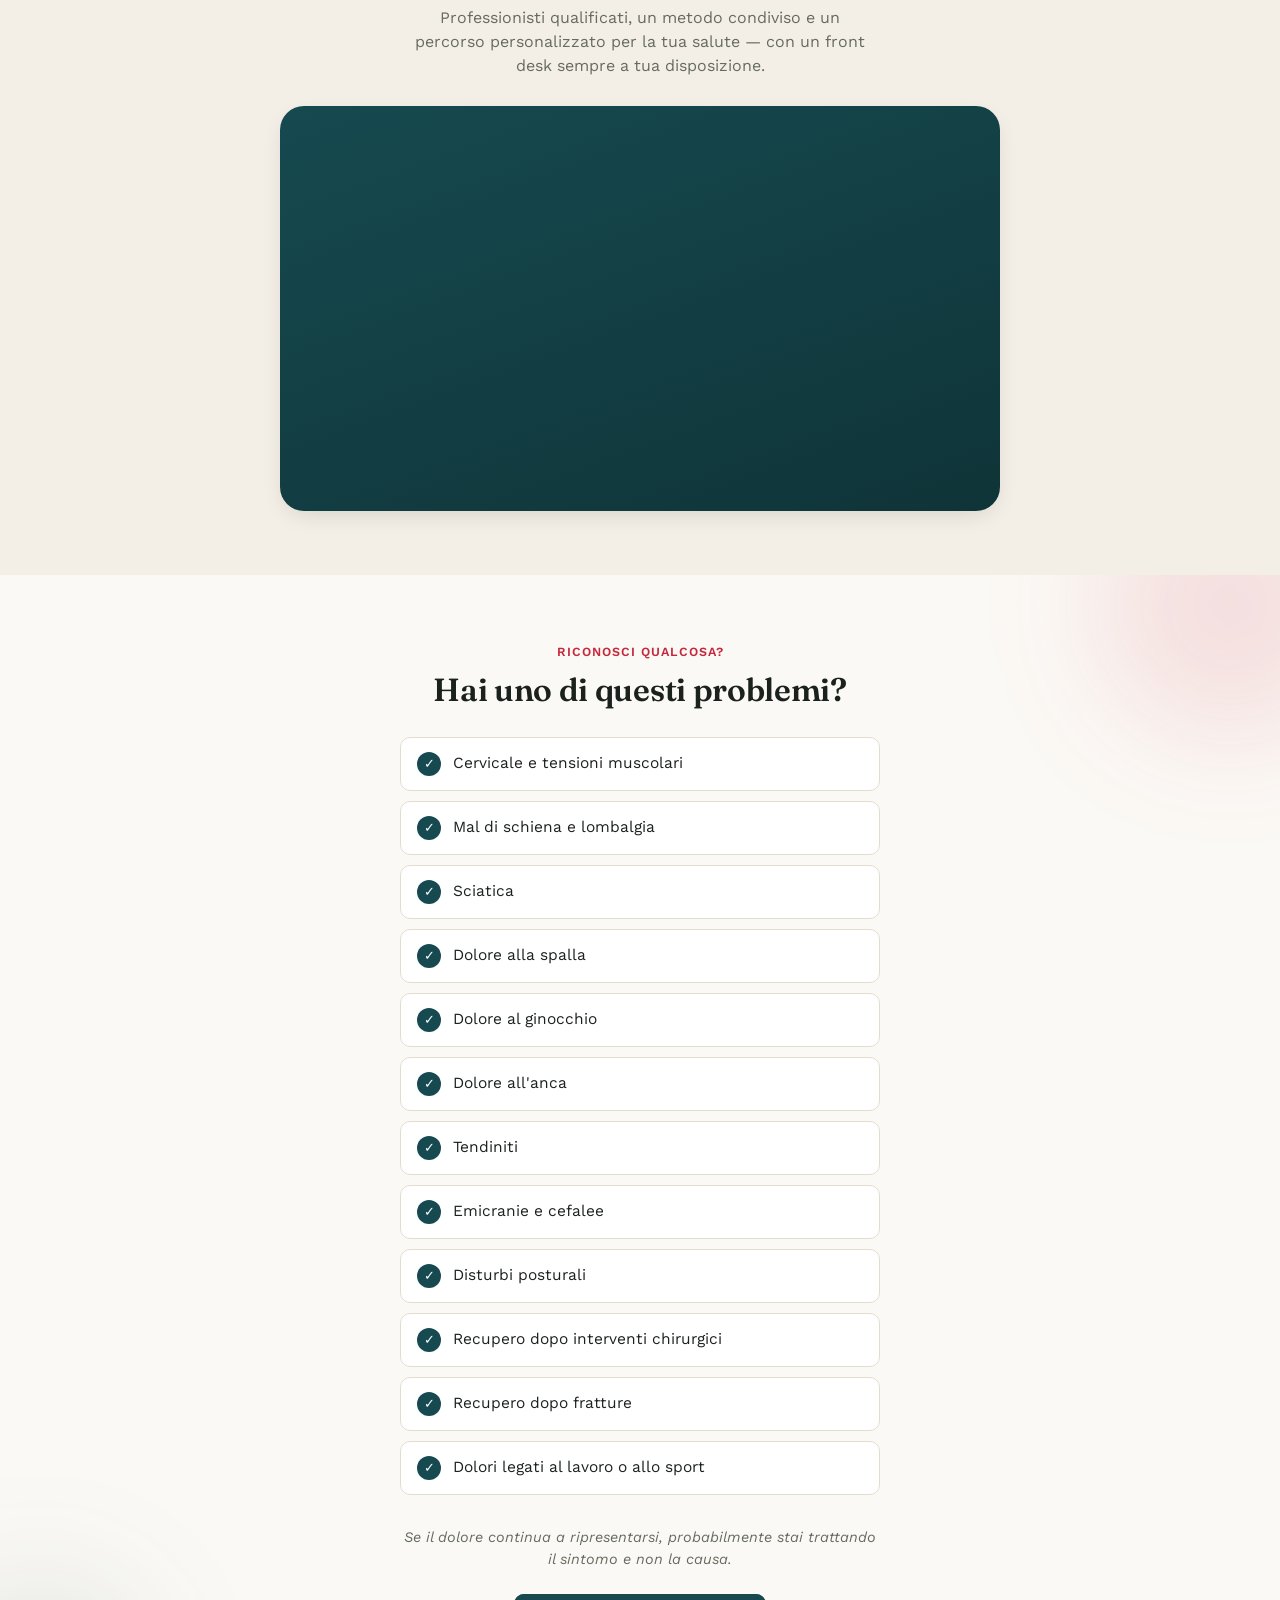
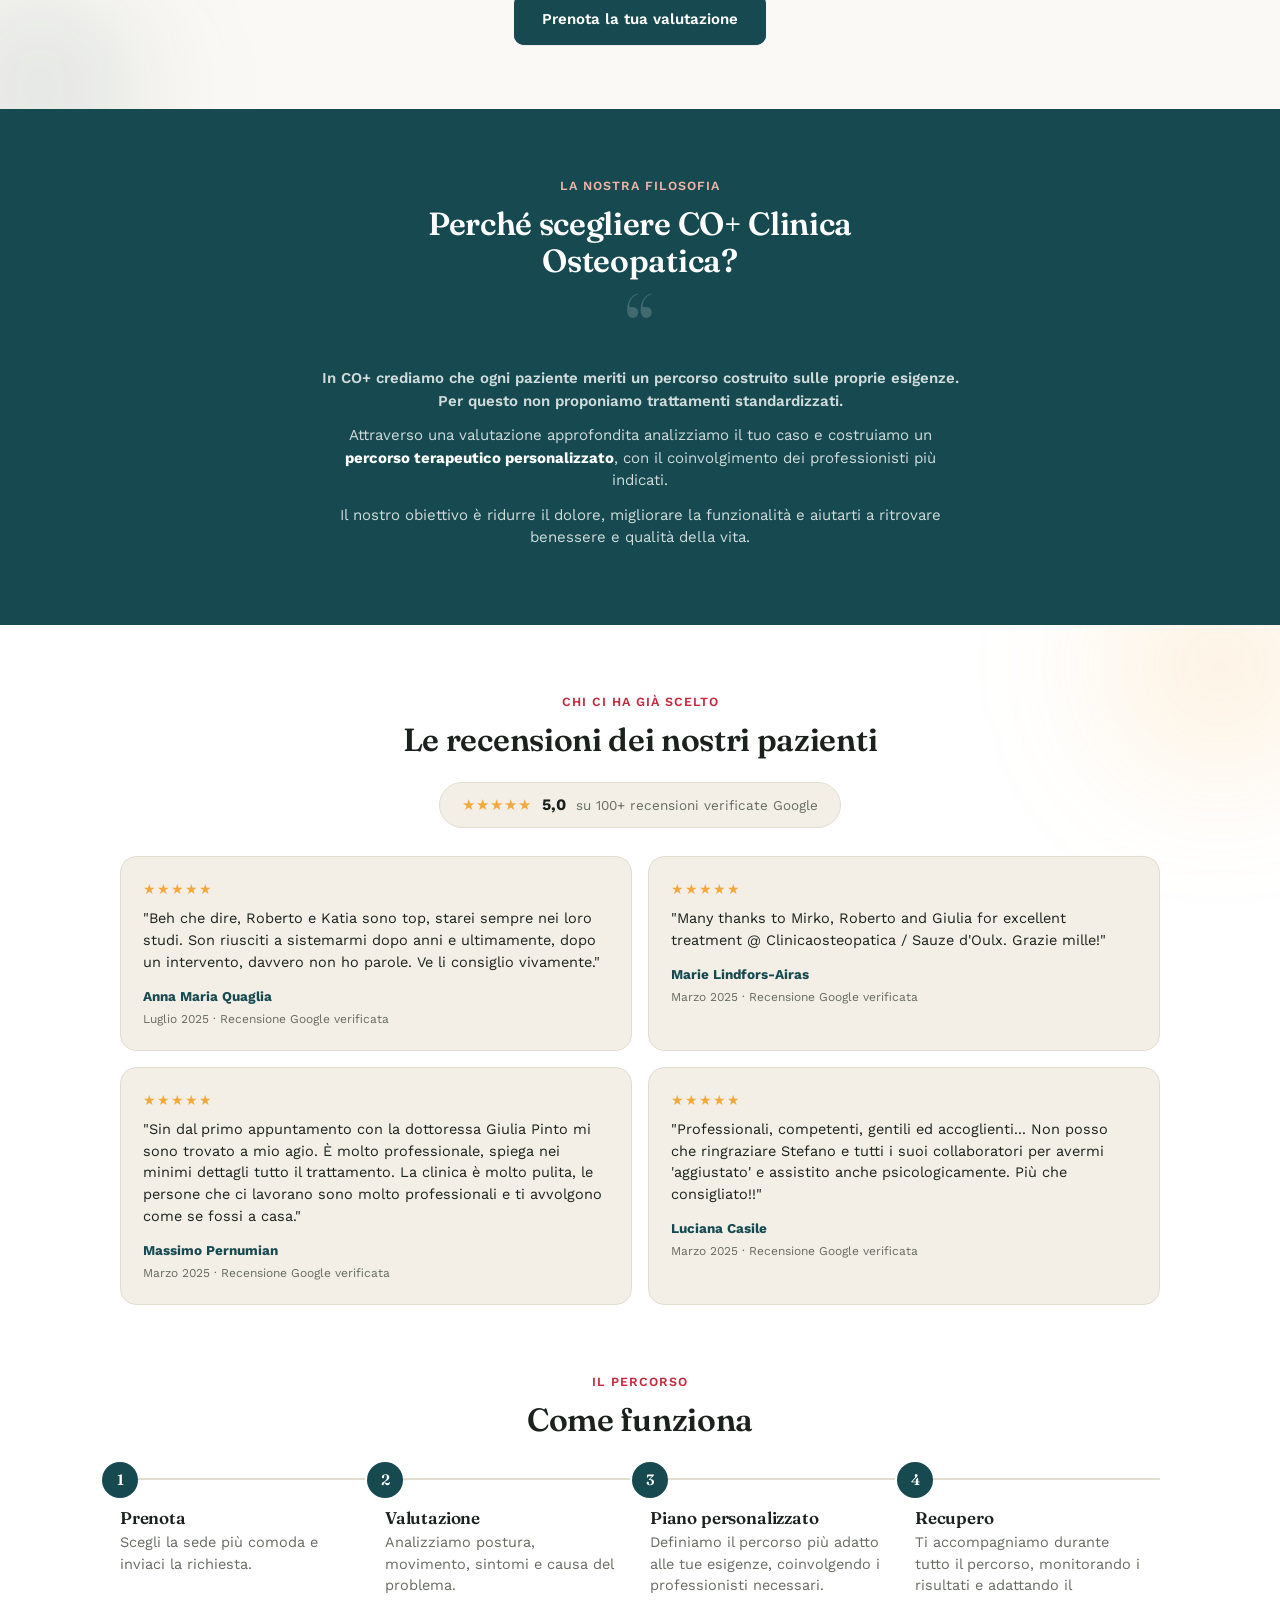
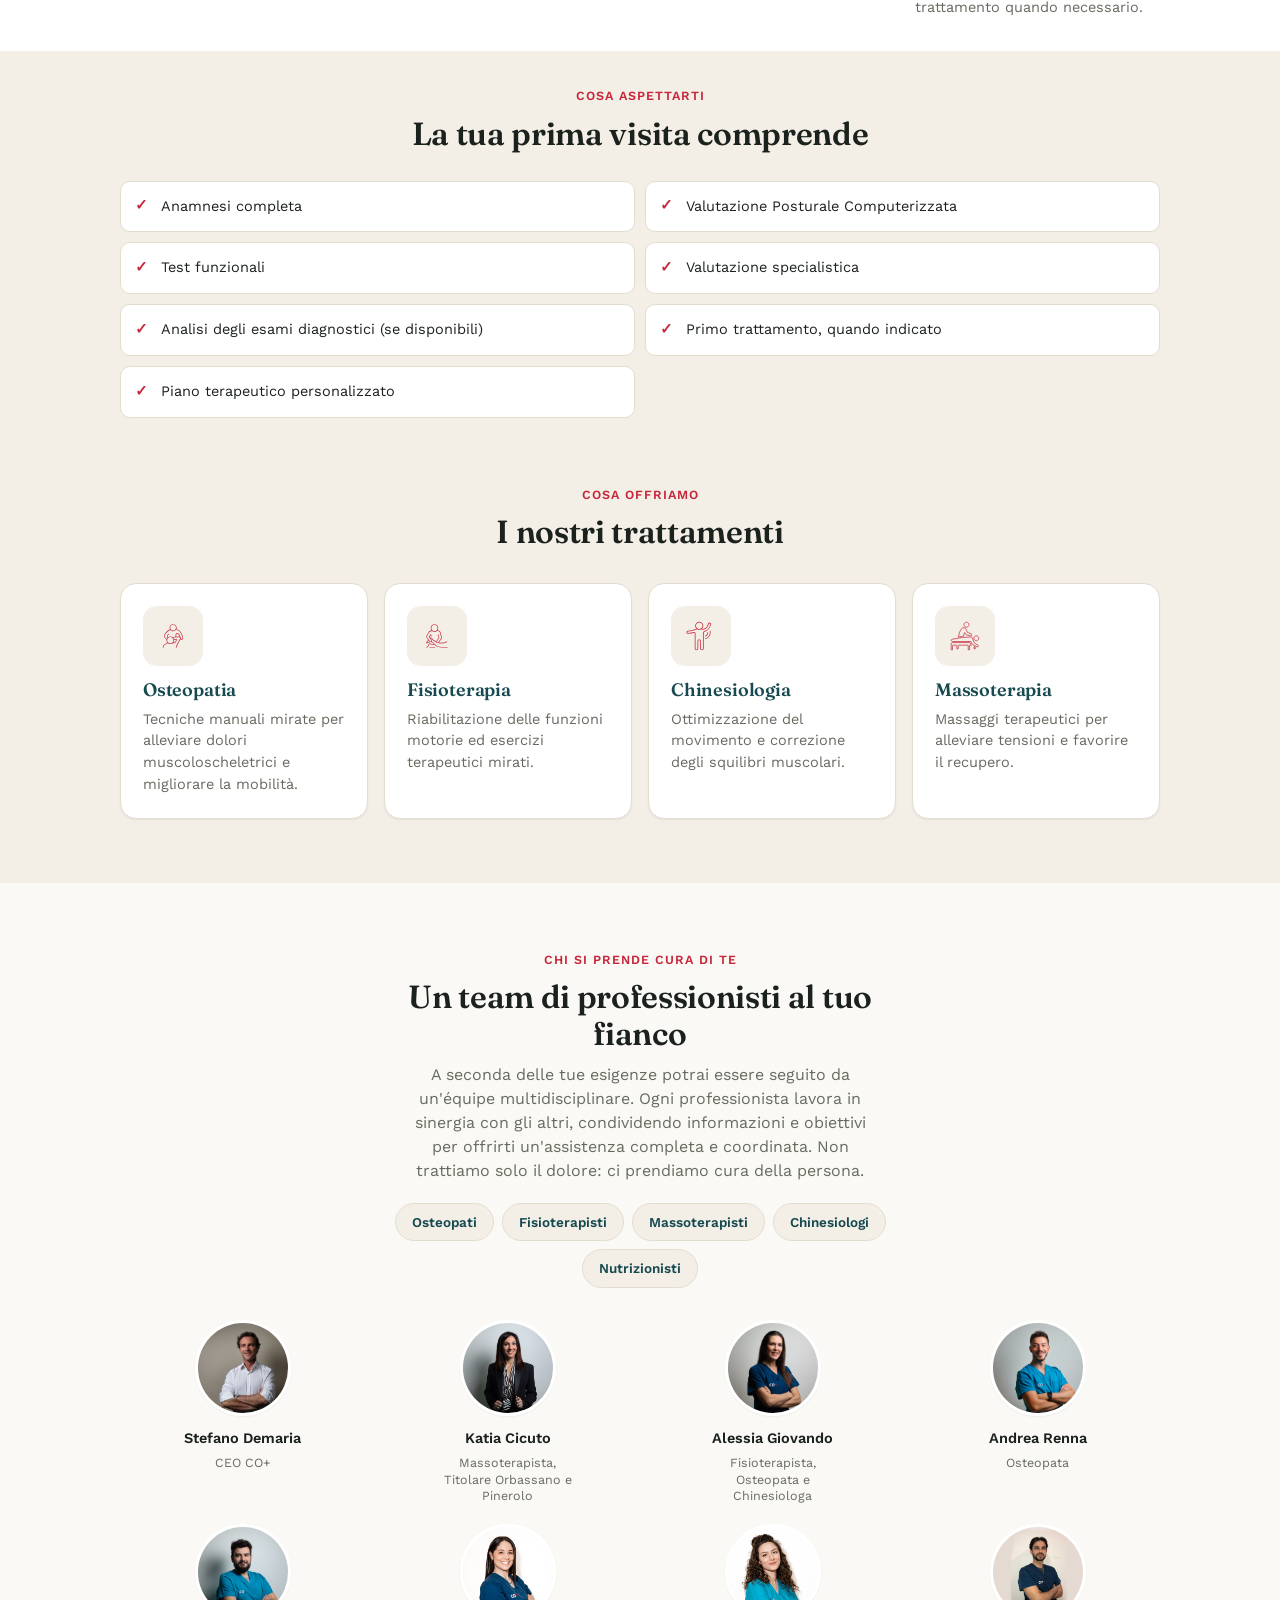
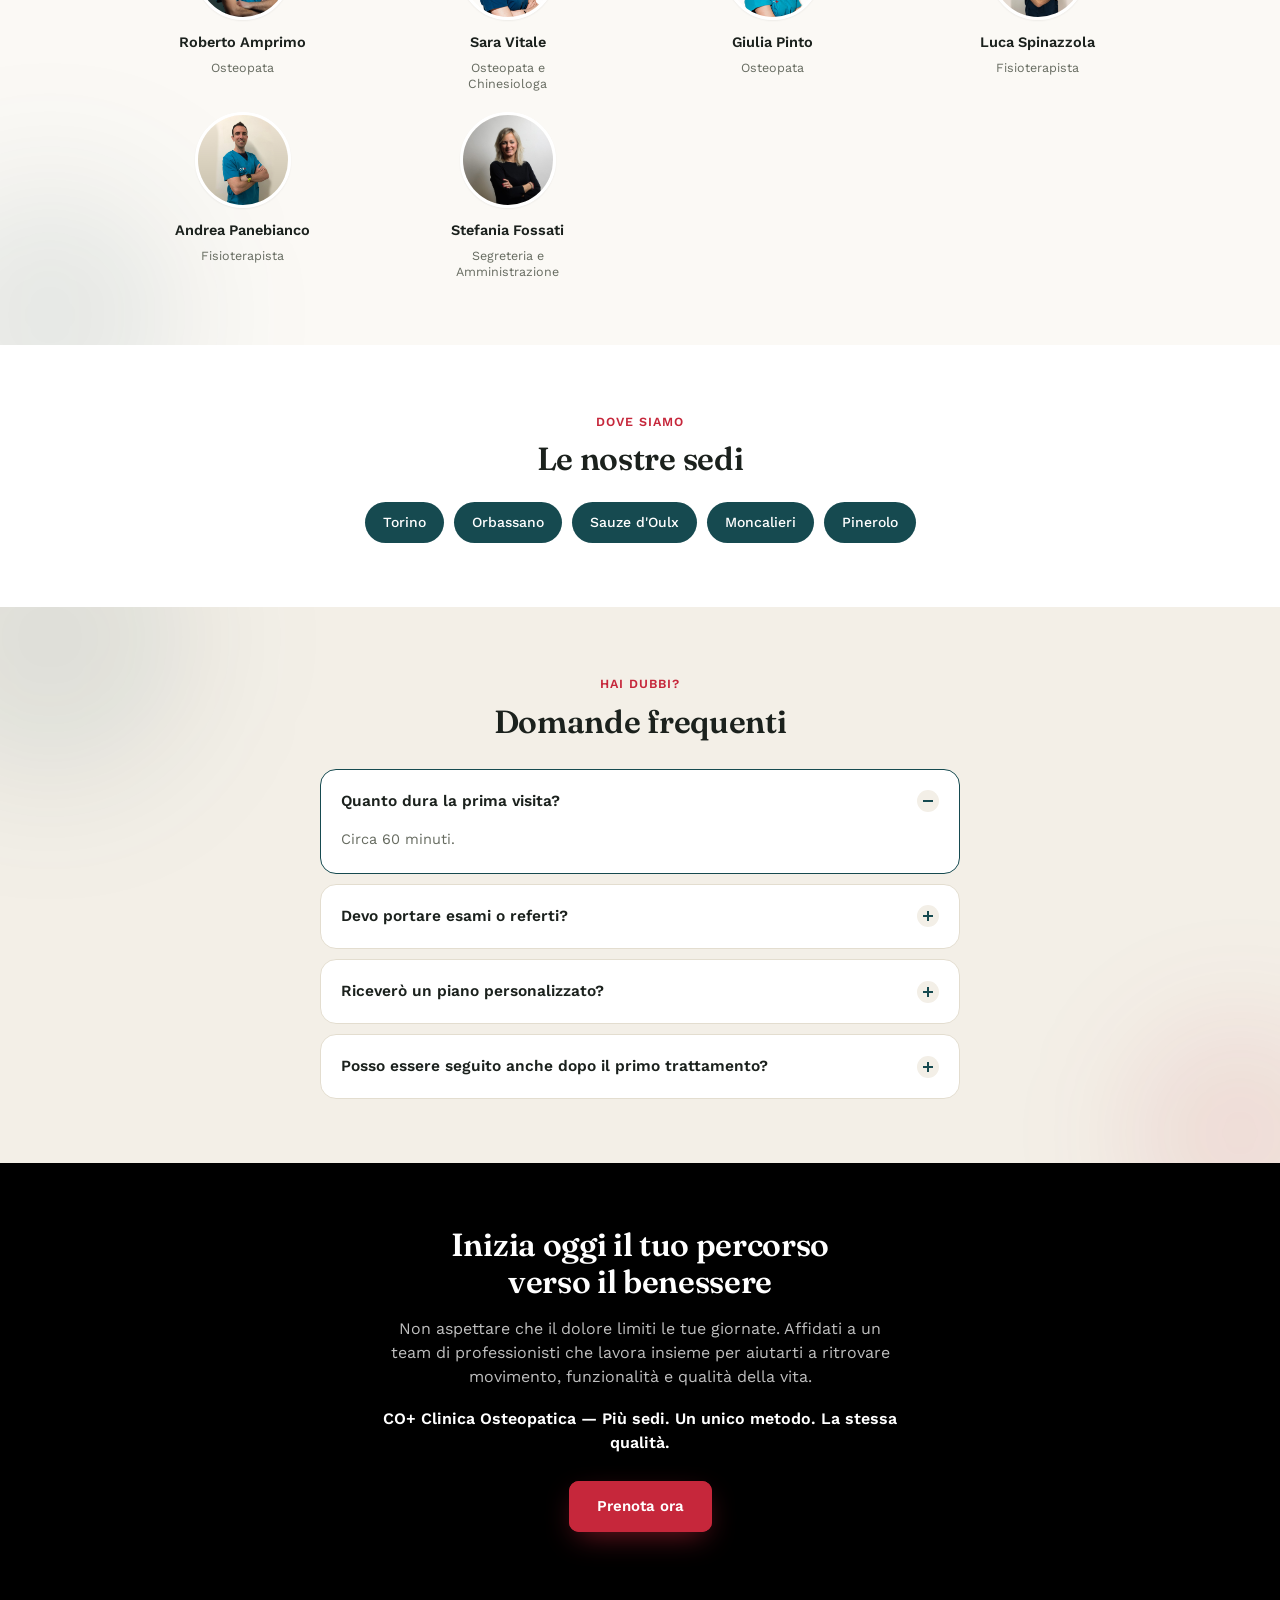
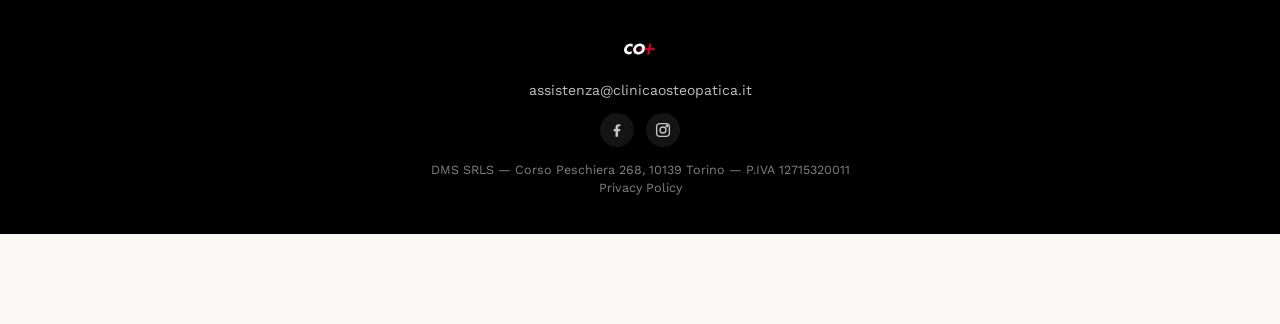
==== commit 094d92c6: "Aggiorna testo sezione video: benvenuto invece di guida al trattamento Il video ("BENVENUTO IN CLINI" ====
--- a/index.html
+++ b/index.html
@@ -72,19 +72,19 @@
   </div>
 </section>
 
-<!-- ============ VIDEO GUIDA ============ -->
+<!-- ============ VIDEO BENVENUTO ============ -->
 <section class="video-section">
   <div class="wrap">
-    <span class="eyebrow">Scopri come funziona</span>
-    <h2>Una breve guida al tuo trattamento</h2>
-    <p class="section-sub">Due minuti per capire cosa succede dalla prima visita al piano di recupero.</p>
+    <span class="eyebrow">Ti diamo il benvenuto</span>
+    <h2>Benvenuto in CO+ Clinica Osteopatica</h2>
+    <p class="section-sub">Professionisti qualificati, un metodo condiviso e un percorso personalizzato per la tua salute — con un front desk sempre a tua disposizione.</p>
 
     <div class="video-placeholder">
       <iframe
         src="https://player.vimeo.com/video/1209059433?title=0&byline=0&portrait=0"
         allow="autoplay; fullscreen; picture-in-picture; clipboard-write"
         allowfullscreen
-        title="Video introduttivo CO+ Clinica Osteopatica"
+        title="Video di benvenuto CO+ Clinica Osteopatica"
         loading="lazy"
       ></iframe>
     </div>
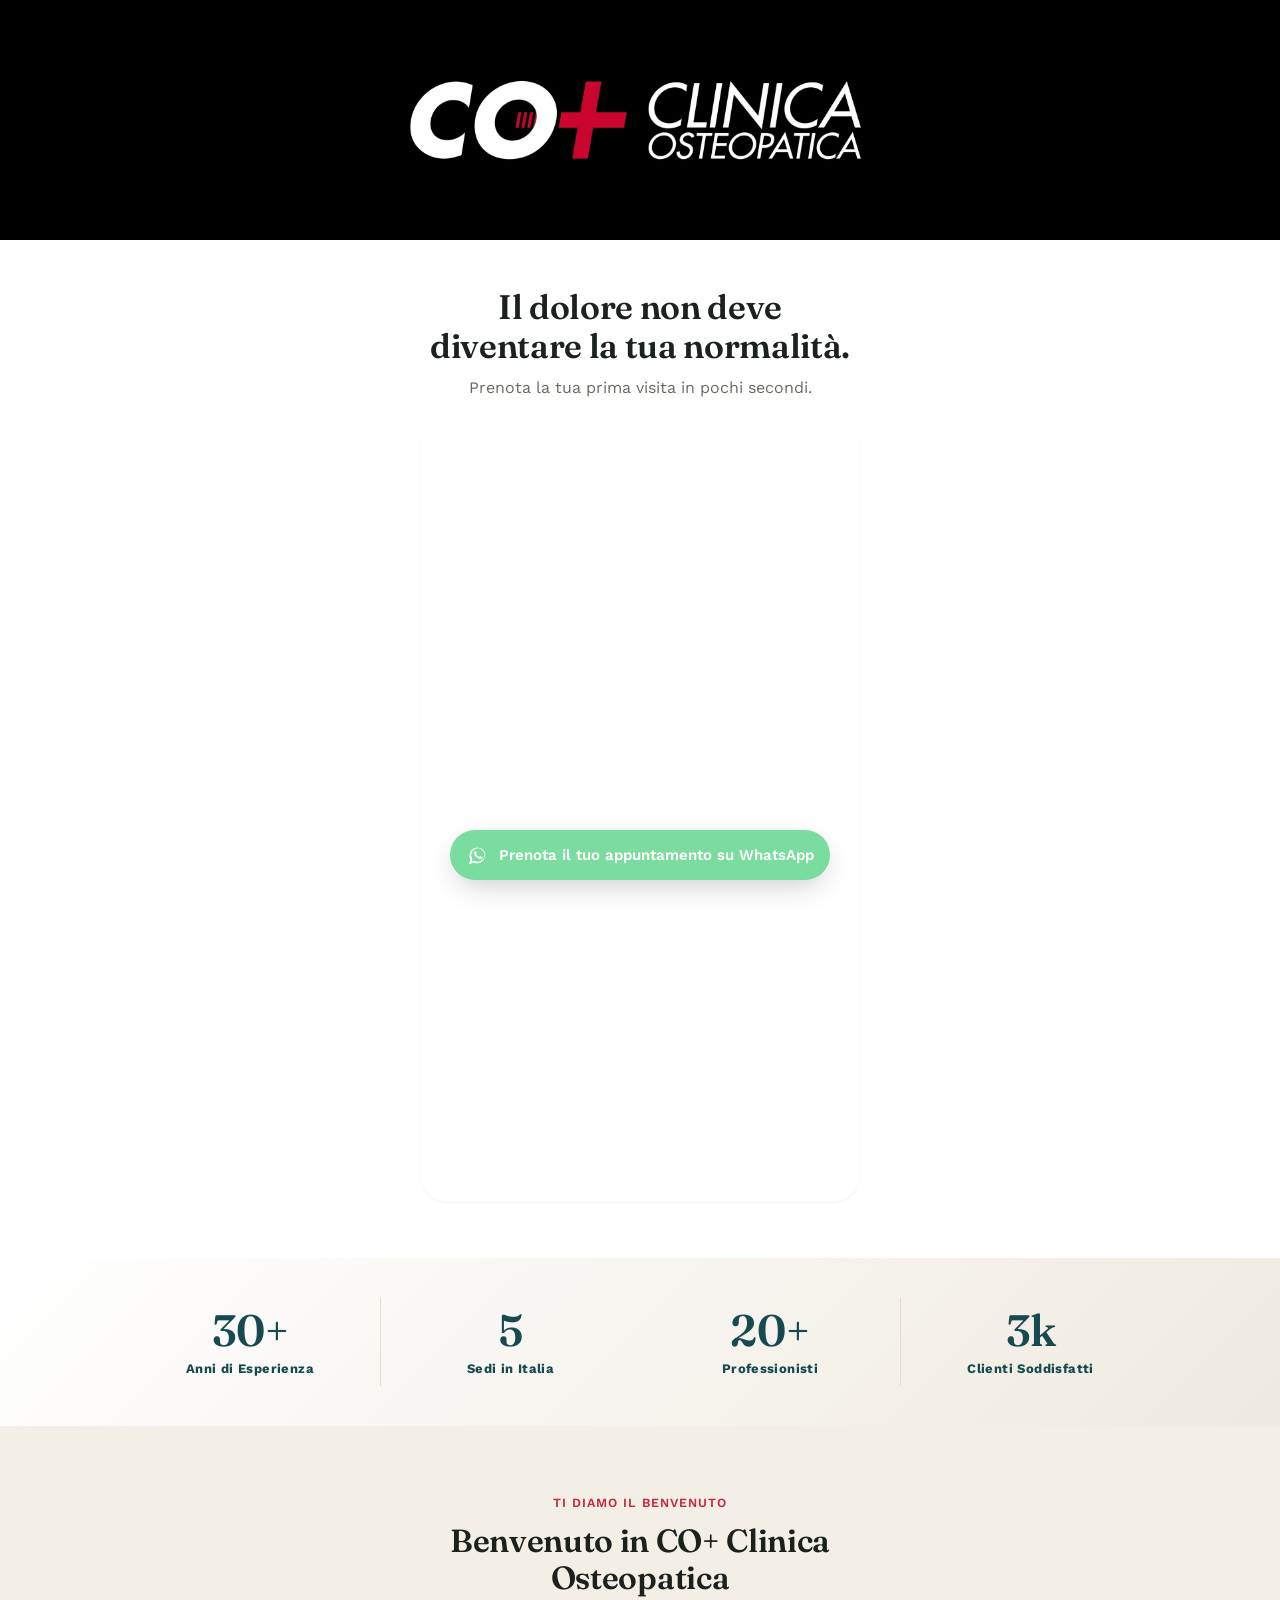
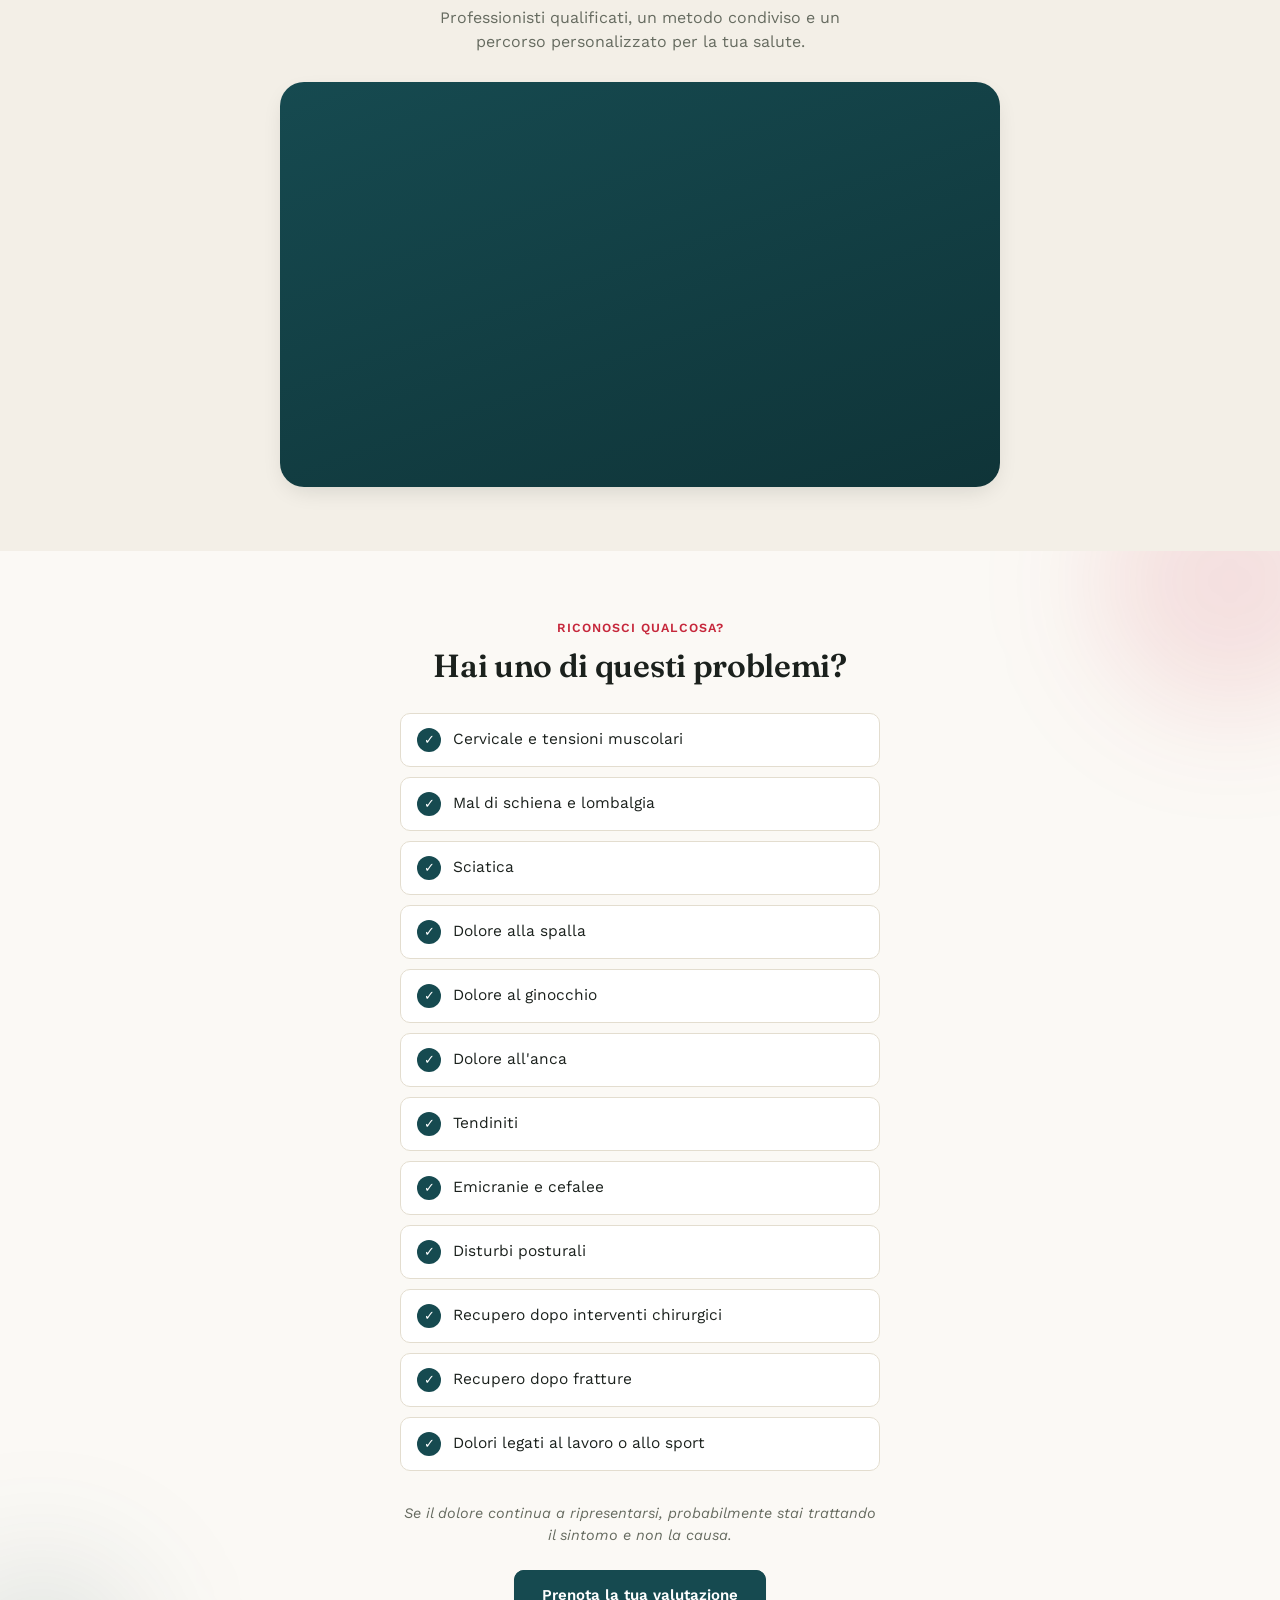
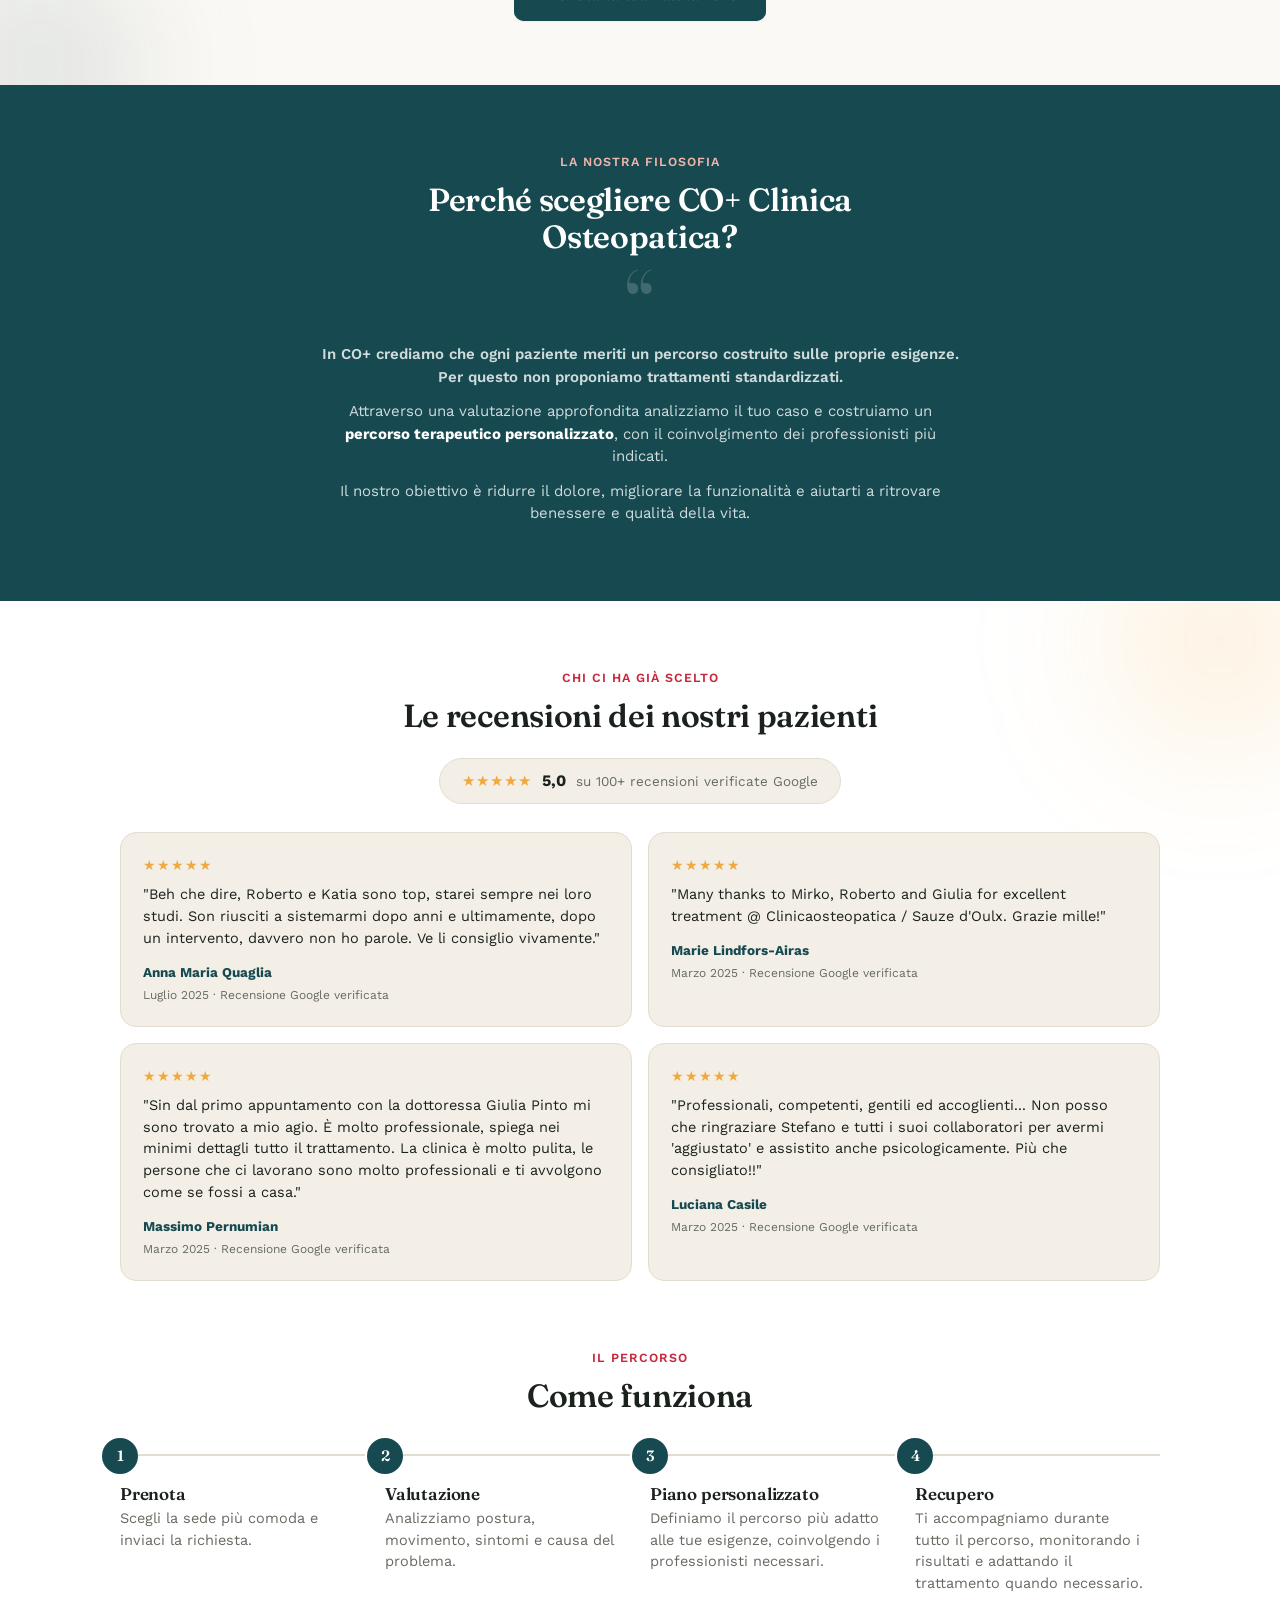
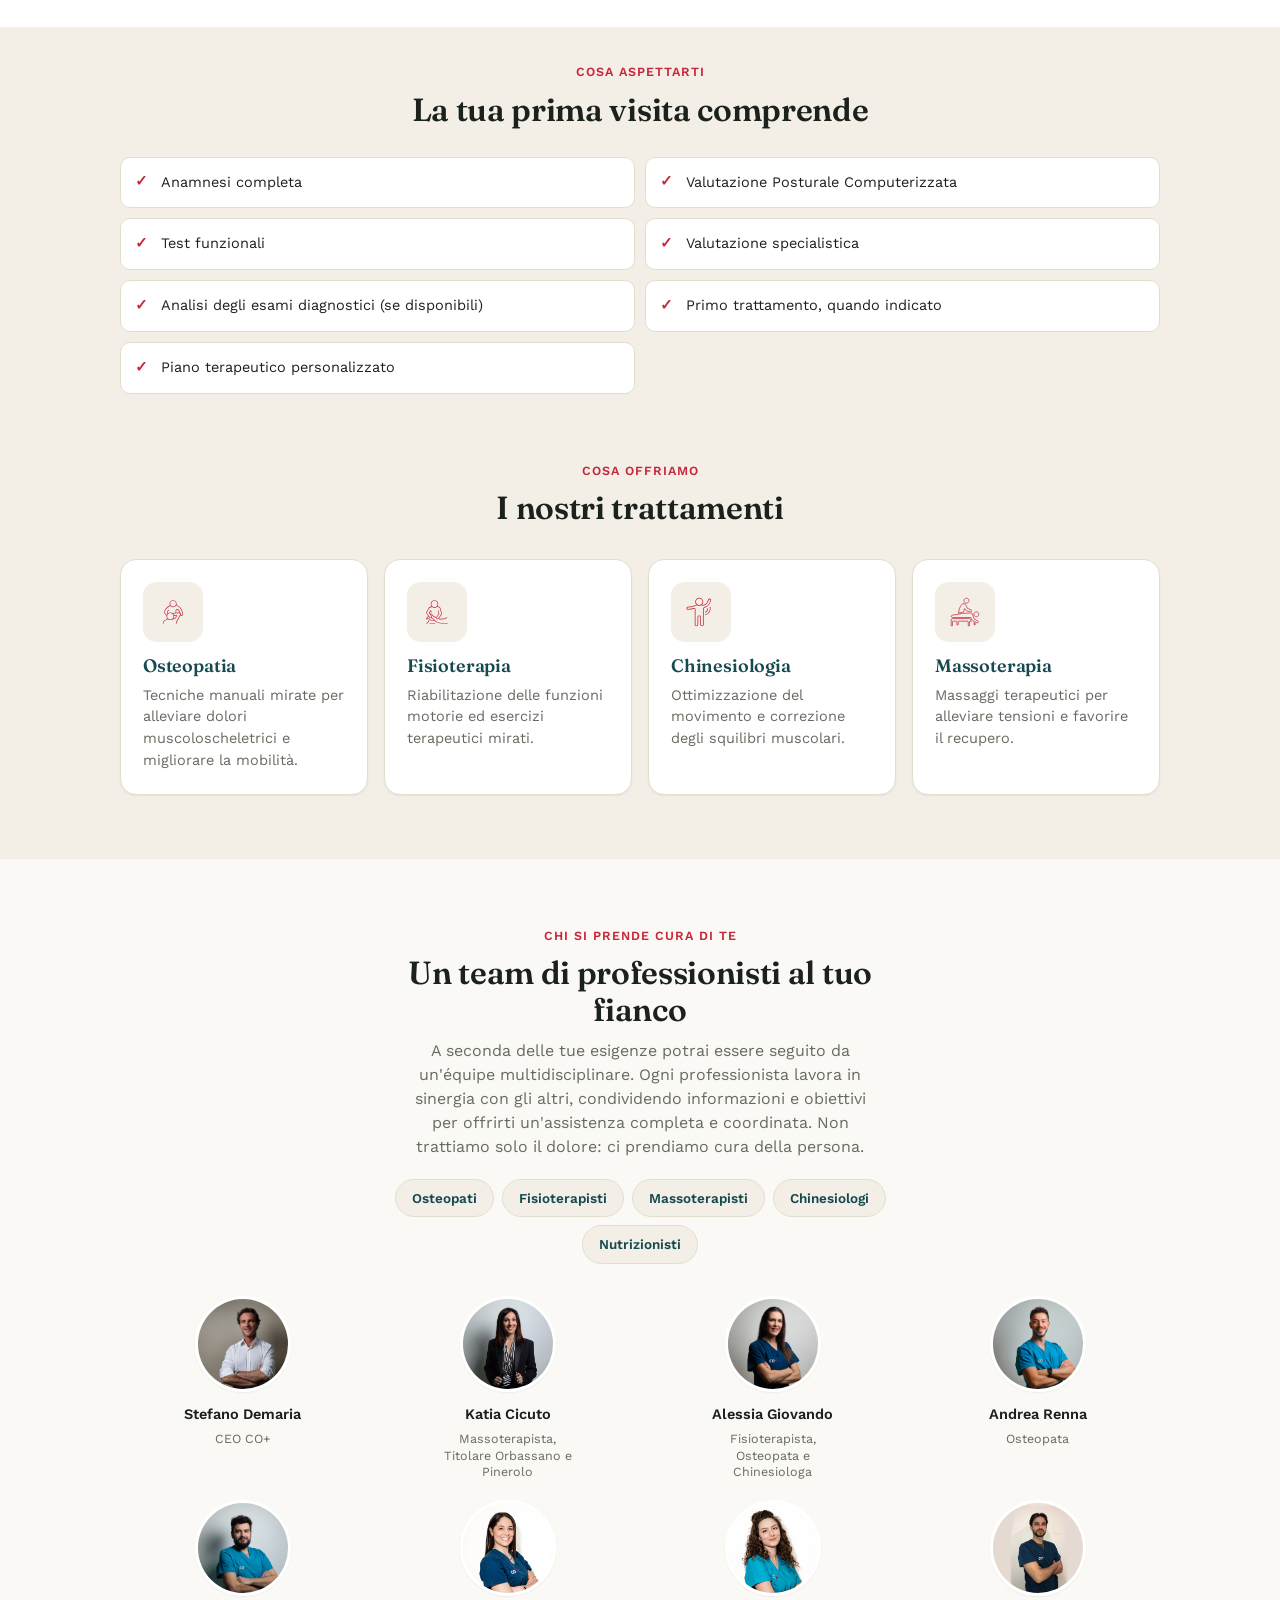
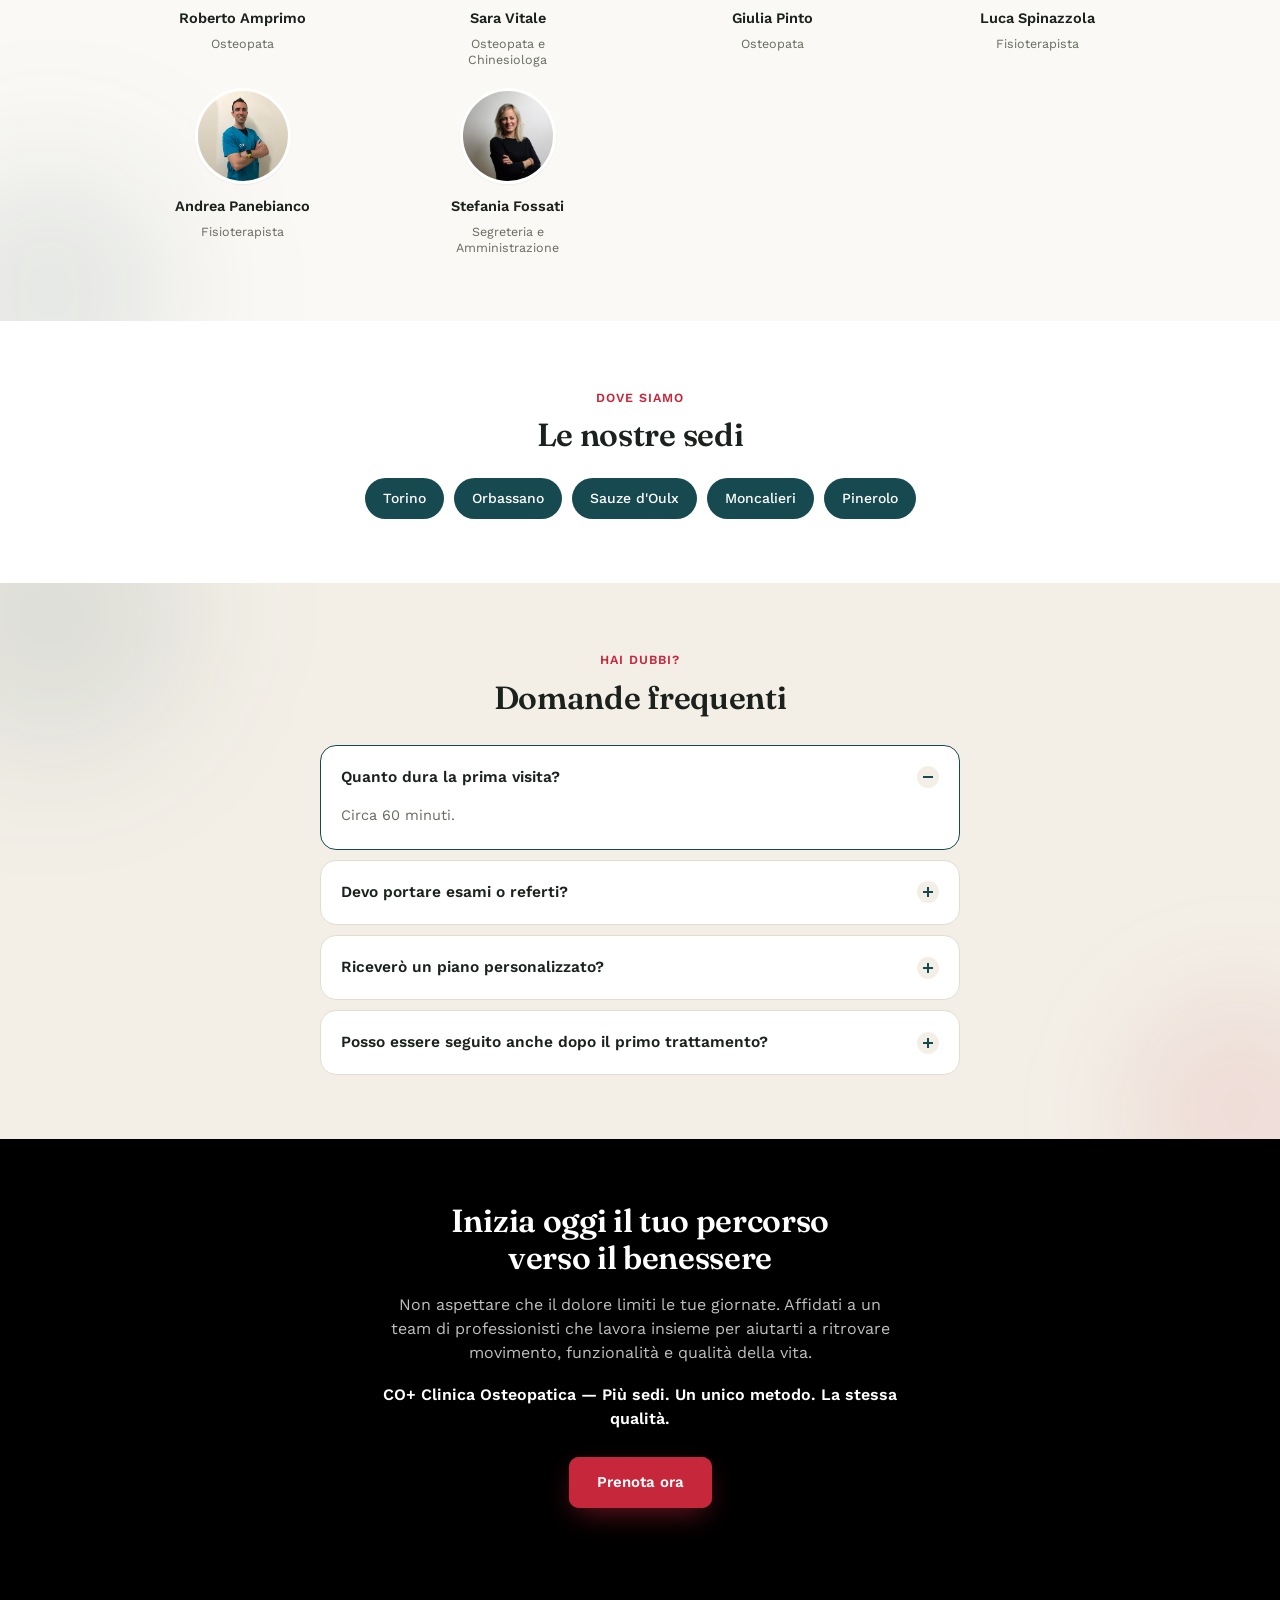
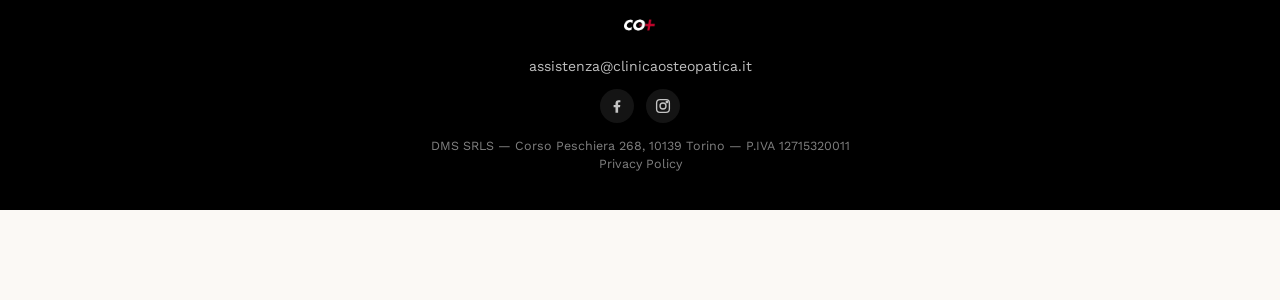
==== commit 8ff9e232: "Rimuovi riferimento al front desk dal sottotitolo sezione video Co-Authored-By: Claude Sonnet 5 <nor" ====
--- a/index.html
+++ b/index.html
@@ -77,7 +77,7 @@
   <div class="wrap">
     <span class="eyebrow">Ti diamo il benvenuto</span>
     <h2>Benvenuto in CO+ Clinica Osteopatica</h2>
-    <p class="section-sub">Professionisti qualificati, un metodo condiviso e un percorso personalizzato per la tua salute — con un front desk sempre a tua disposizione.</p>
+    <p class="section-sub">Professionisti qualificati, un metodo condiviso e un percorso personalizzato per la tua salute.</p>
 
     <div class="video-placeholder">
       <iframe
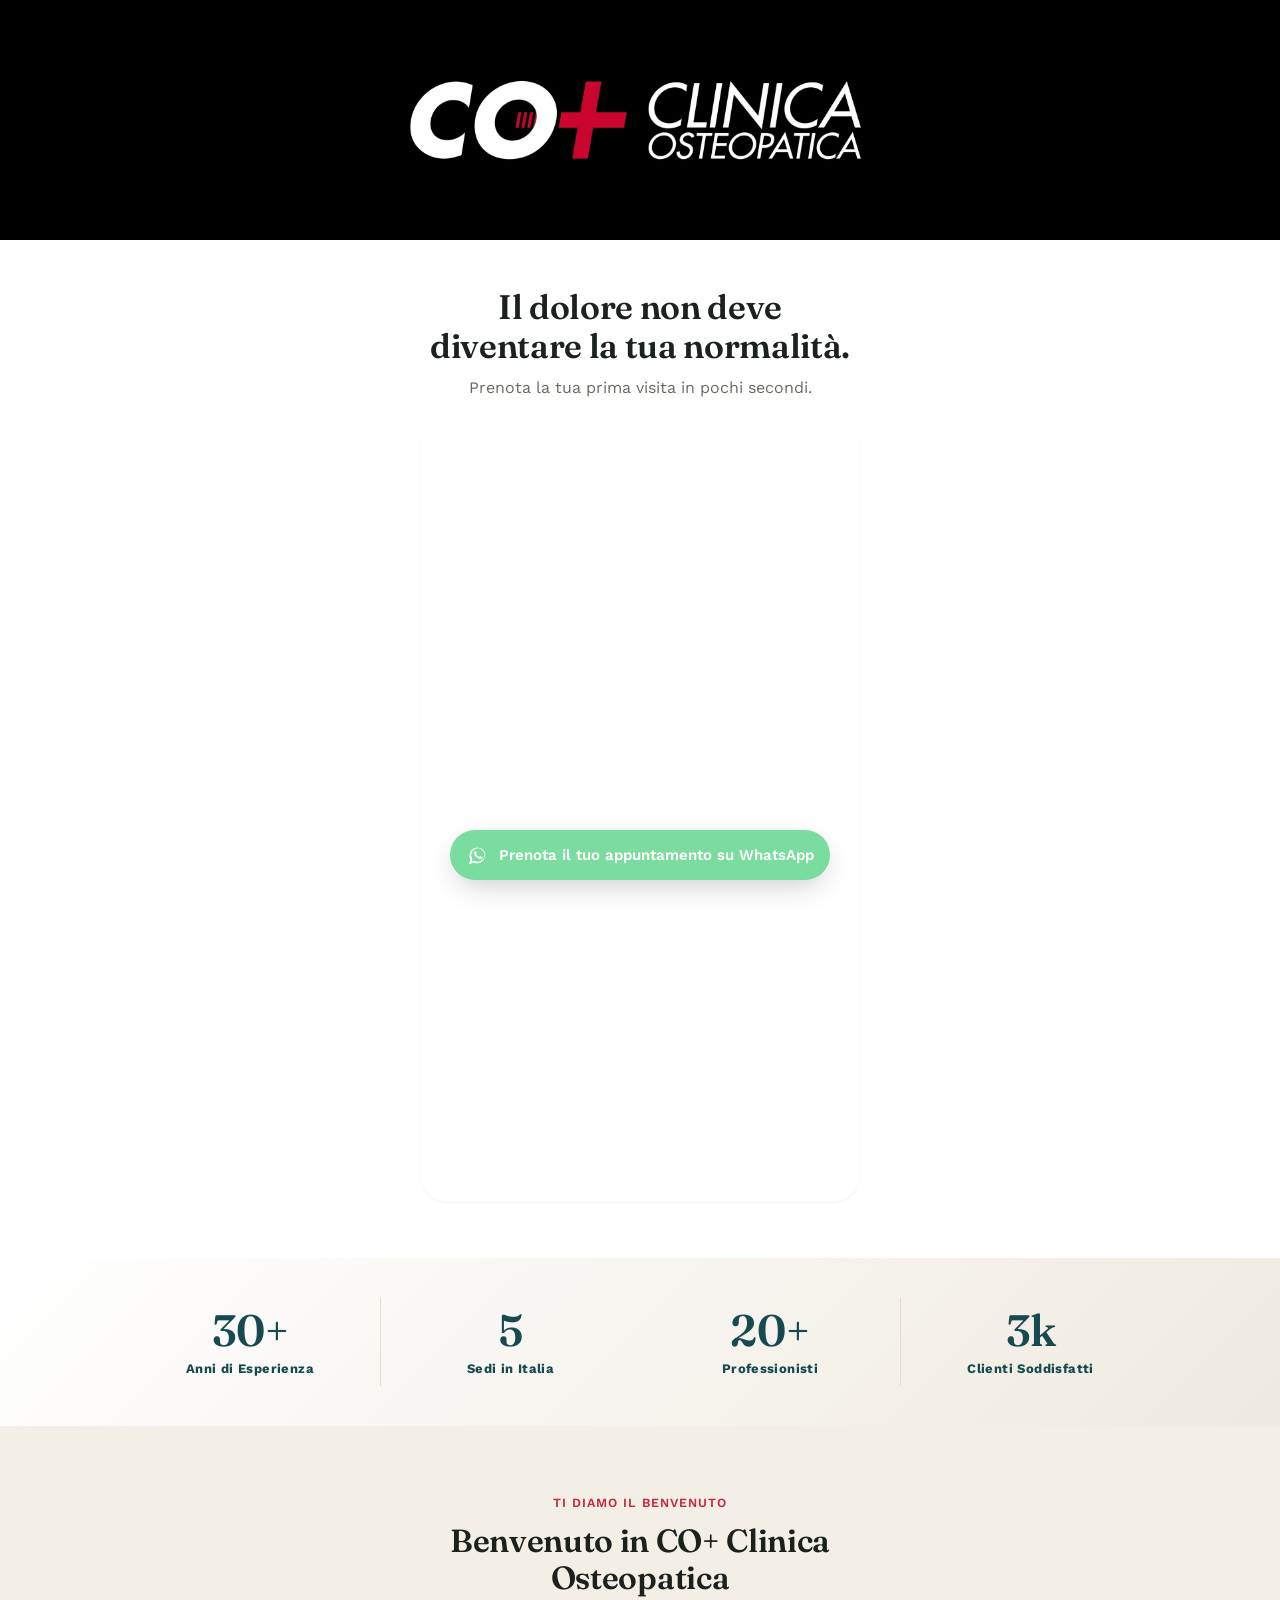
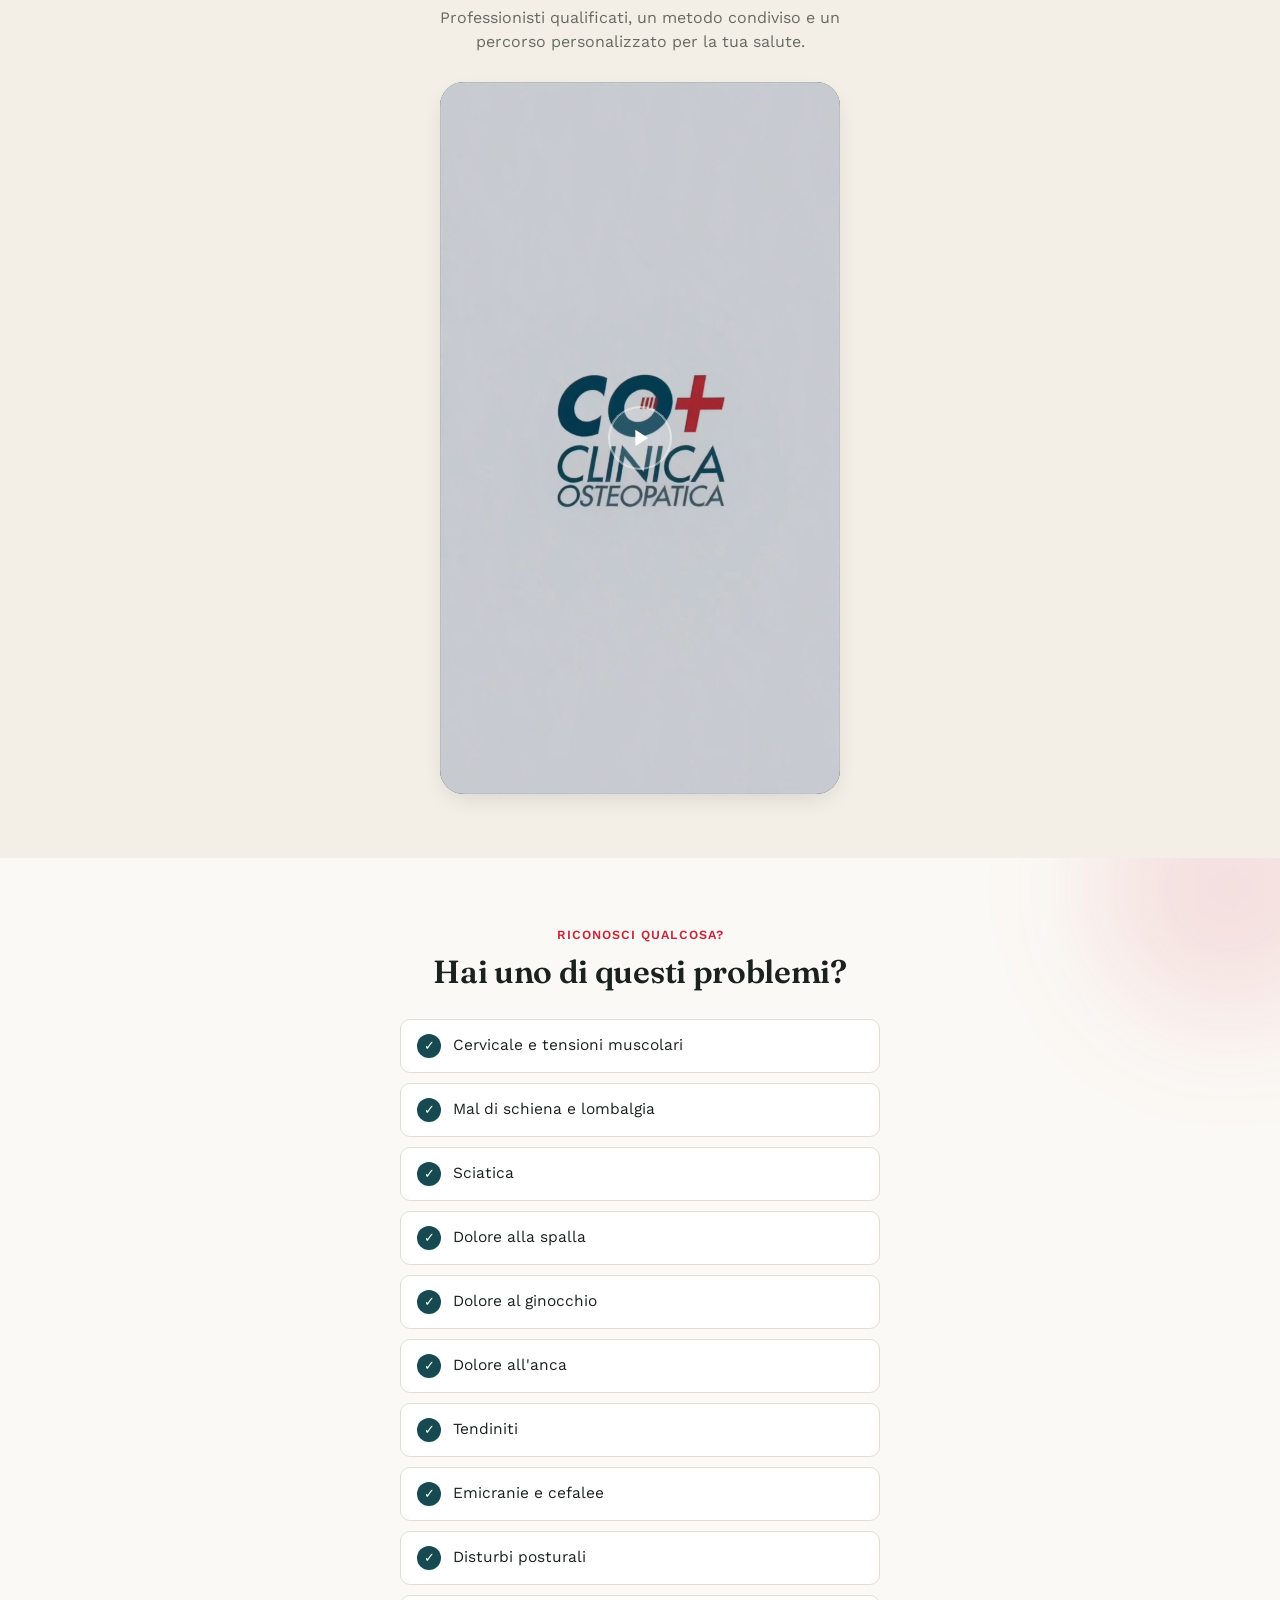
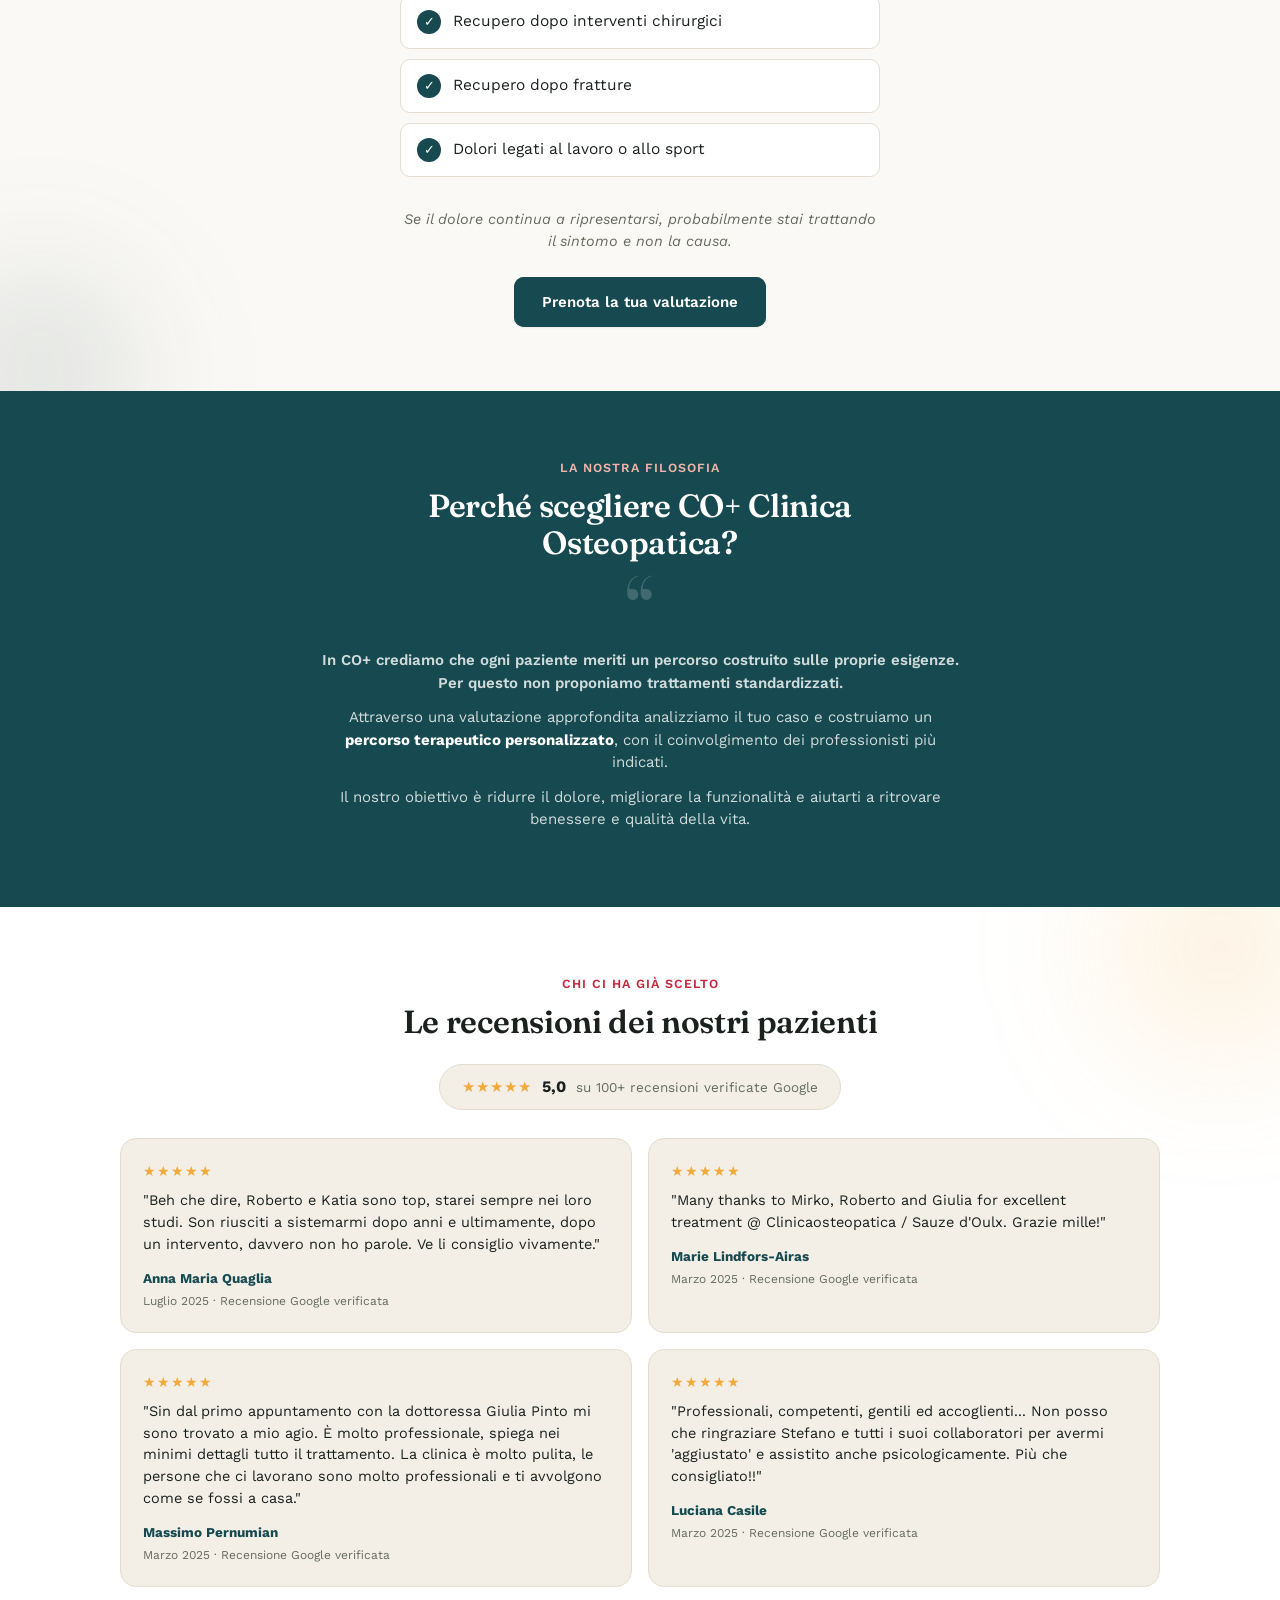
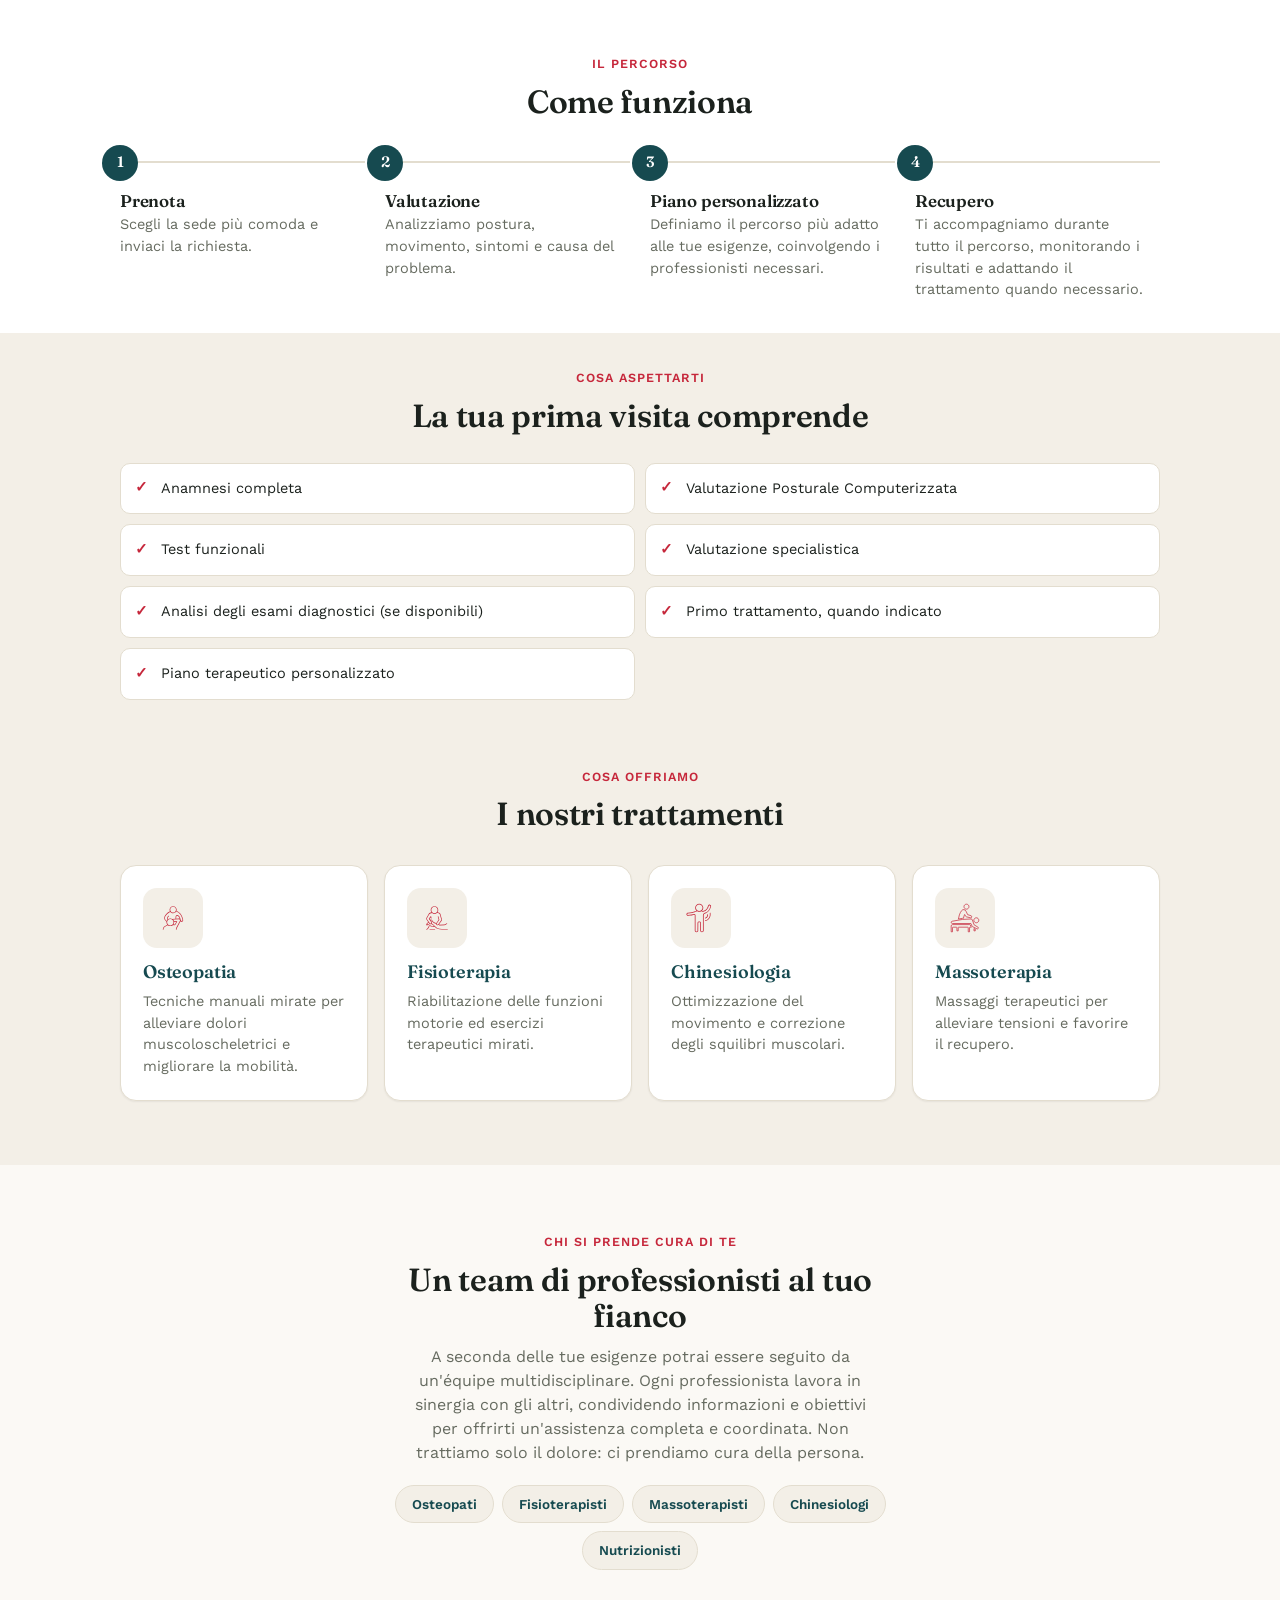
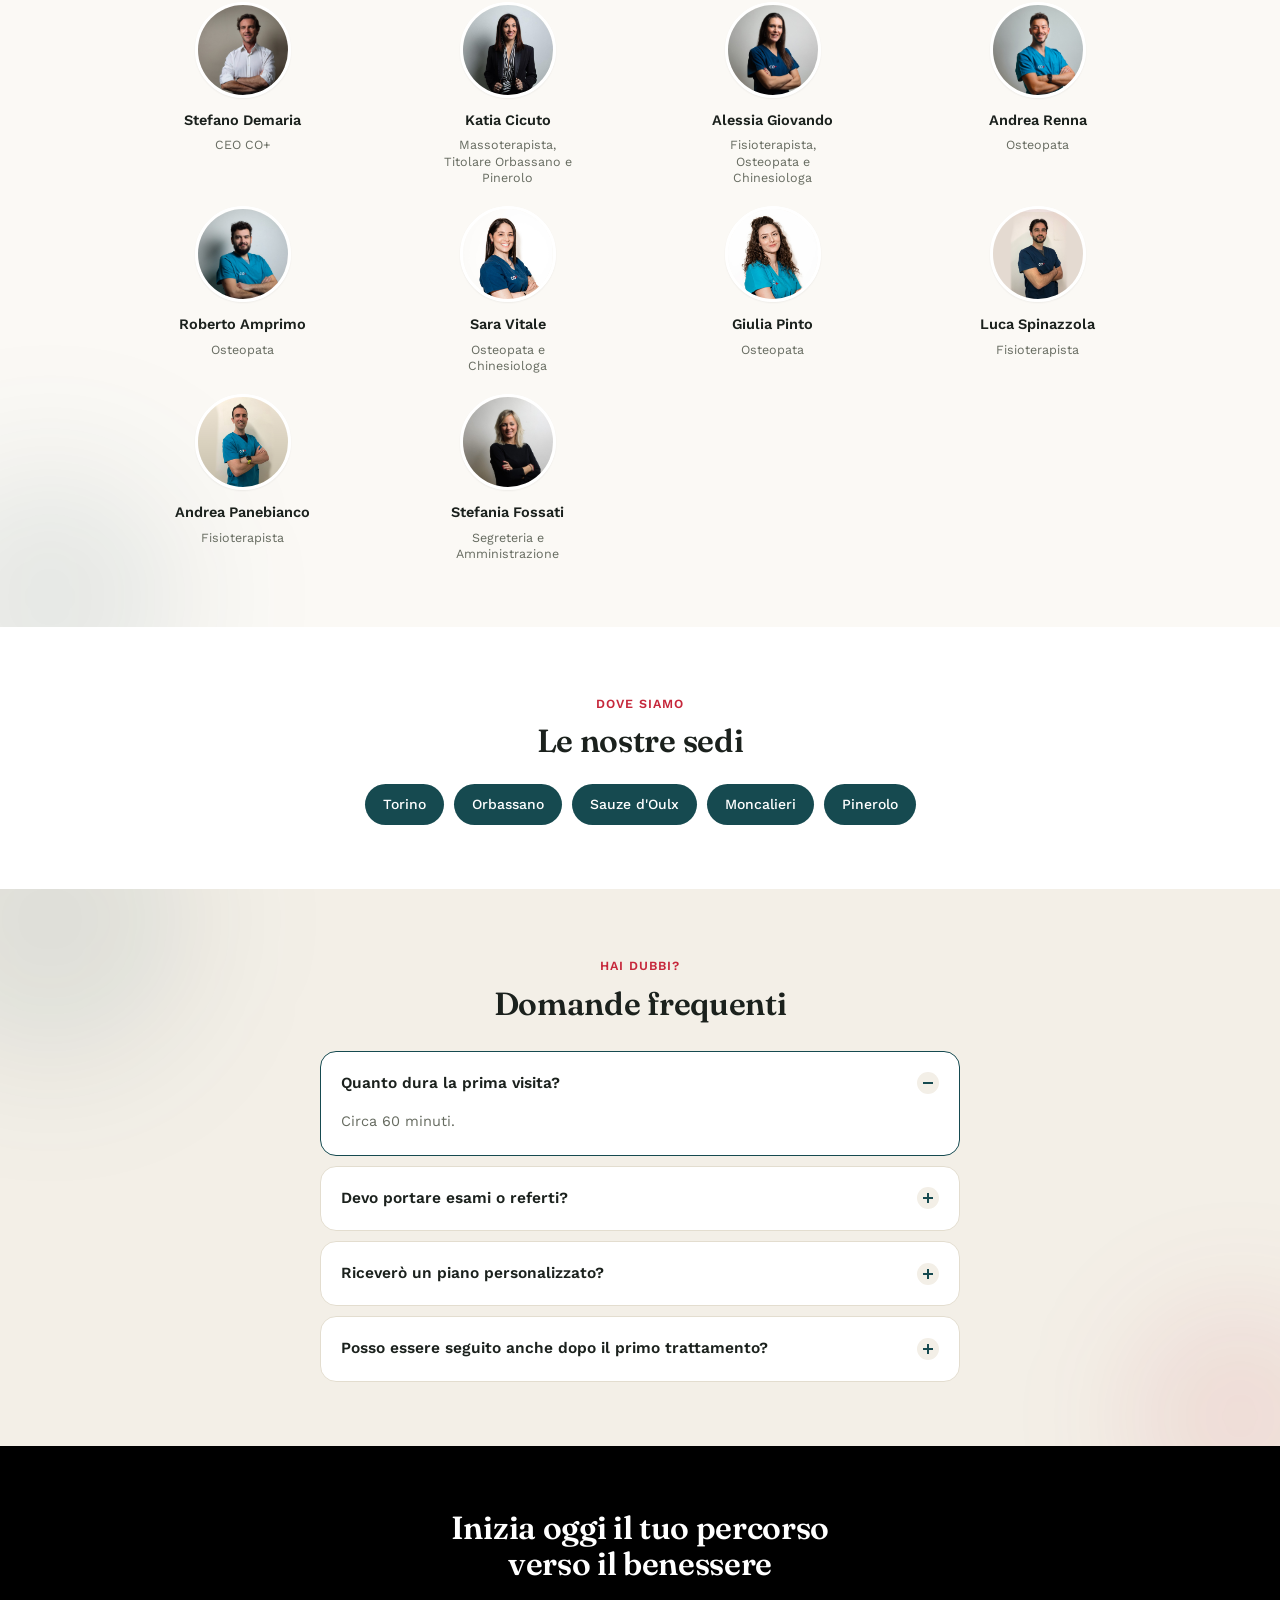
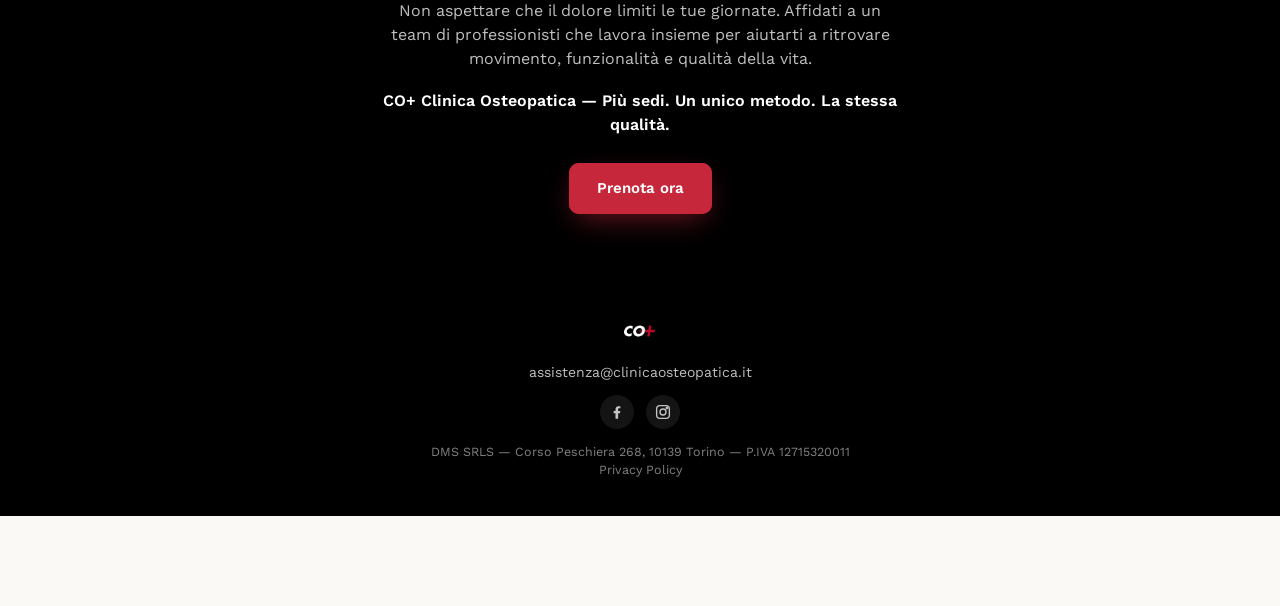
==== commit 09212c2e: "Sostituisci la copertina video con un fotogramma scelto a mano (logo CO+) L'utente non ha accesso al" ====
--- a/index.html
+++ b/index.html
@@ -80,12 +80,24 @@
     <p class="section-sub">Professionisti qualificati, un metodo condiviso e un percorso personalizzato per la tua salute.</p>
 
     <div class="video-placeholder">
+      <button
+        type="button"
+        class="video-poster"
+        id="videoPosterBtn"
+        style="background-image:url('assets/video-cover.jpg')"
+        aria-label="Riproduci il video di benvenuto"
+      >
+        <span class="play-button" aria-hidden="true">
+          <svg viewBox="0 0 24 24" width="28" height="28" fill="none"><path d="M8 5v14l11-7z" fill="currentColor"/></svg>
+        </span>
+      </button>
       <iframe
-        src="https://player.vimeo.com/video/1209059433?title=0&byline=0&portrait=0"
+        id="videoIframe"
+        data-src="https://player.vimeo.com/video/1209059433?title=0&byline=0&portrait=0"
         allow="autoplay; fullscreen; picture-in-picture; clipboard-write"
         allowfullscreen
         title="Video di benvenuto CO+ Clinica Osteopatica"
-        loading="lazy"
+        hidden
       ></iframe>
     </div>
   </div>
--- a/styles.css
+++ b/styles.css
@@ -253,9 +253,10 @@
 .video-section{ background: var(--surface-muted); }
 
 .video-placeholder{
+  position: relative;
   margin: 28px auto 0;
-  max-width: 720px;
-  aspect-ratio: 16/9;
+  max-width: 400px;
+  aspect-ratio: 9/16;
   background: linear-gradient(160deg, var(--primary) 0%, #0F3438 100%);
   border-radius: var(--radius-lg);
   box-shadow: var(--shadow);
@@ -266,6 +267,52 @@
   height: 100%;
   border: 0;
   display: block;
+}
+
+.video-poster{
+  position: absolute;
+  inset: 0;
+  width: 100%;
+  height: 100%;
+  border: 0;
+  padding: 0;
+  margin: 0;
+  cursor: pointer;
+  background-size: cover;
+  background-position: center;
+  display: flex;
+  align-items: center;
+  justify-content: center;
+  z-index: 2;
+}
+.video-poster::before{
+  content: "";
+  position: absolute;
+  inset: 0;
+  background: rgba(15, 52, 56, 0.22);
+}
+.video-poster[hidden]{ display: none; }
+
+.play-button{
+  position: relative;
+  width: 64px; height: 64px;
+  border-radius: 50%;
+  background: rgba(255,255,255,0.14);
+  border: 1px solid rgba(255,255,255,0.4);
+  display:flex; align-items:center; justify-content:center;
+  color: #fff;
+}
+.play-button::before{
+  content: "";
+  position: absolute;
+  inset: 0;
+  border-radius: 50%;
+  border: 1px solid rgba(255,255,255,0.5);
+  animation: play-pulse 2.2s ease-out infinite;
+}
+@keyframes play-pulse{
+  0%{ transform: scale(1); opacity: .8; }
+  100%{ transform: scale(1.6); opacity: 0; }
 }
 
 /* ============ CHECKLIST PROBLEMI ============ */
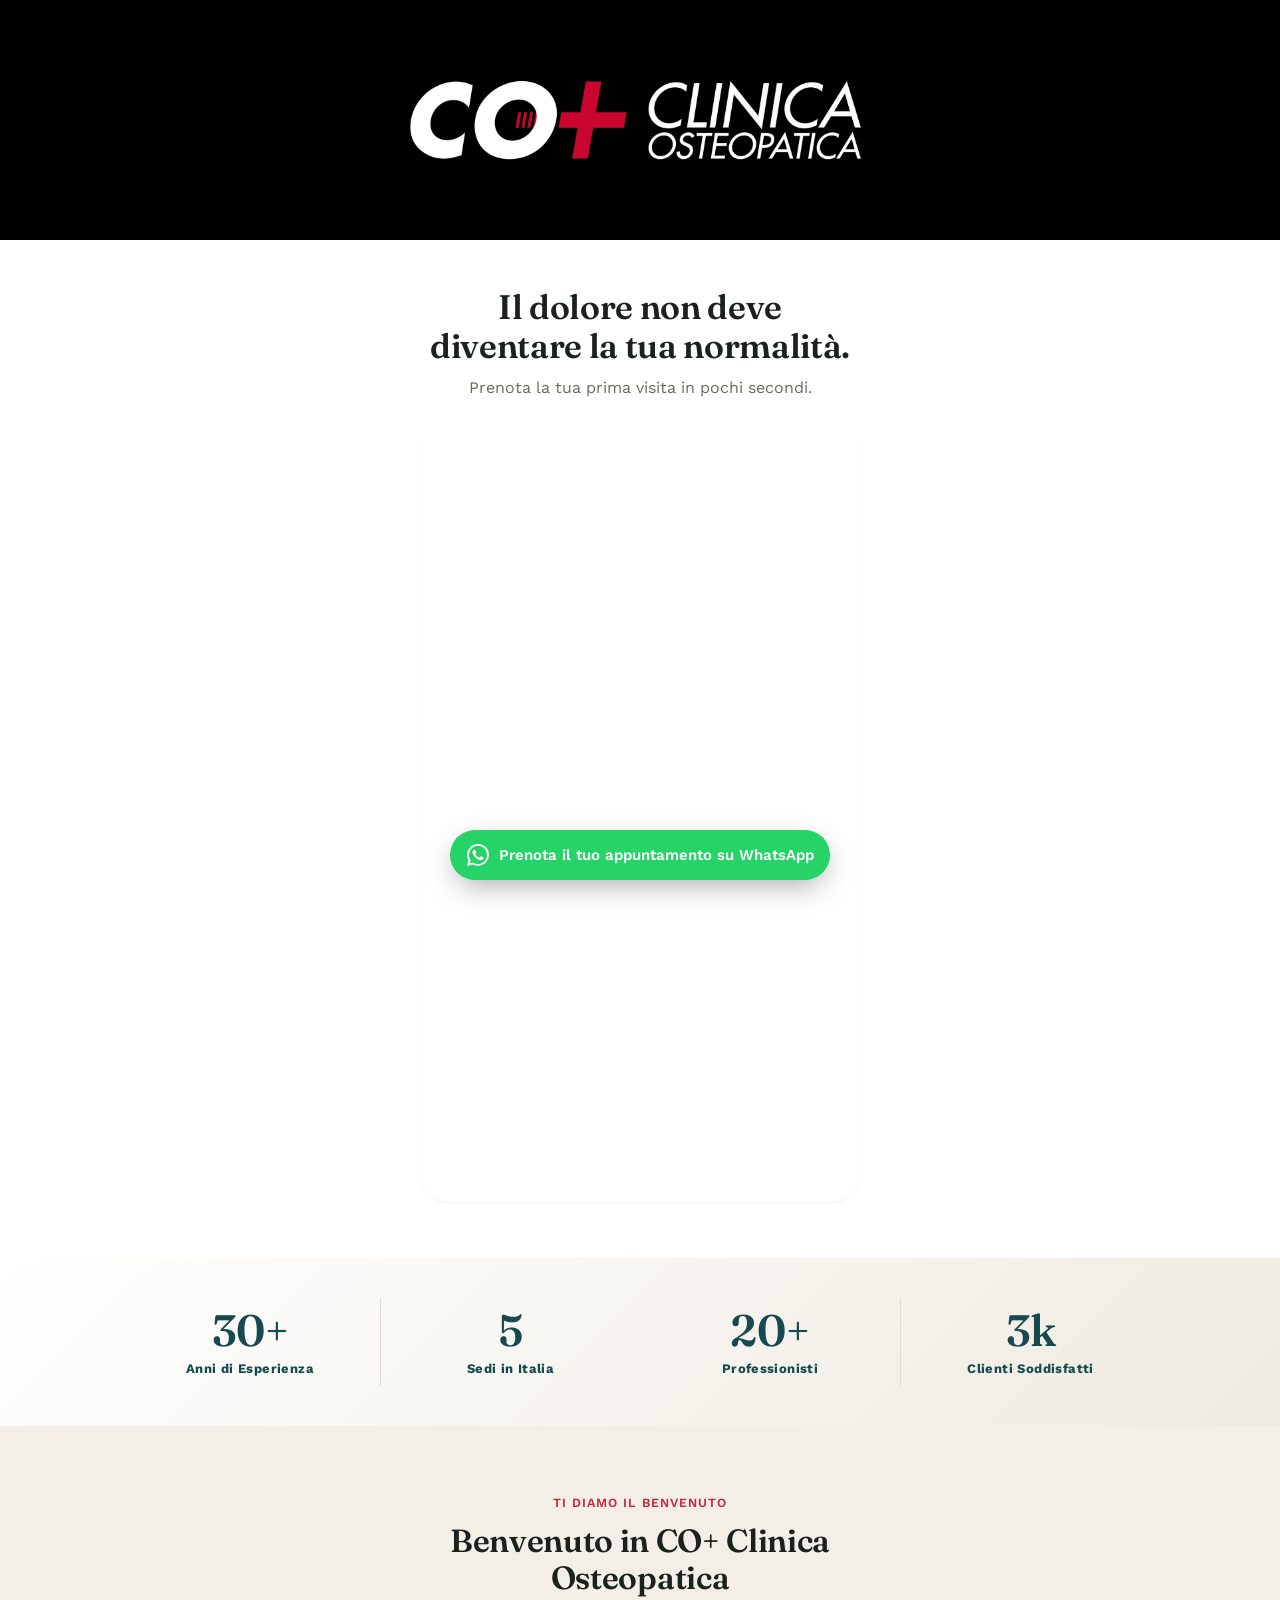
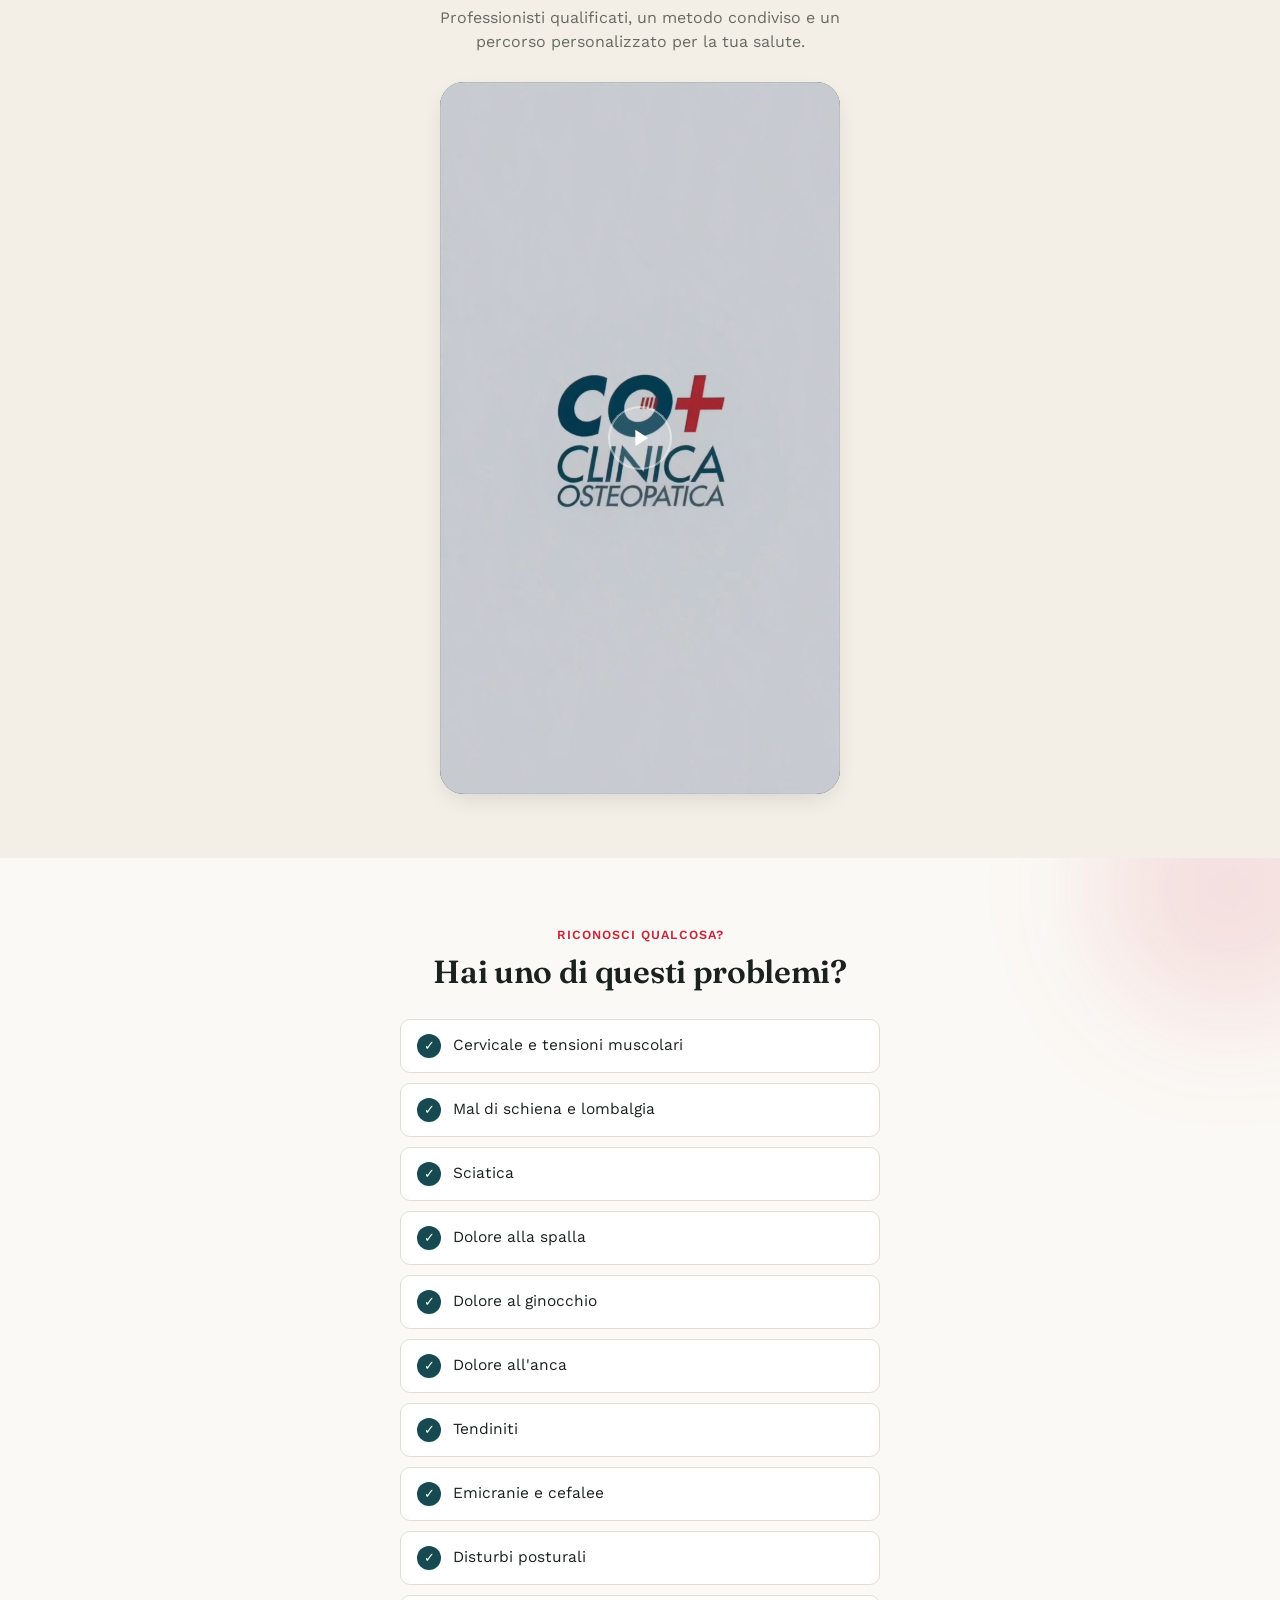
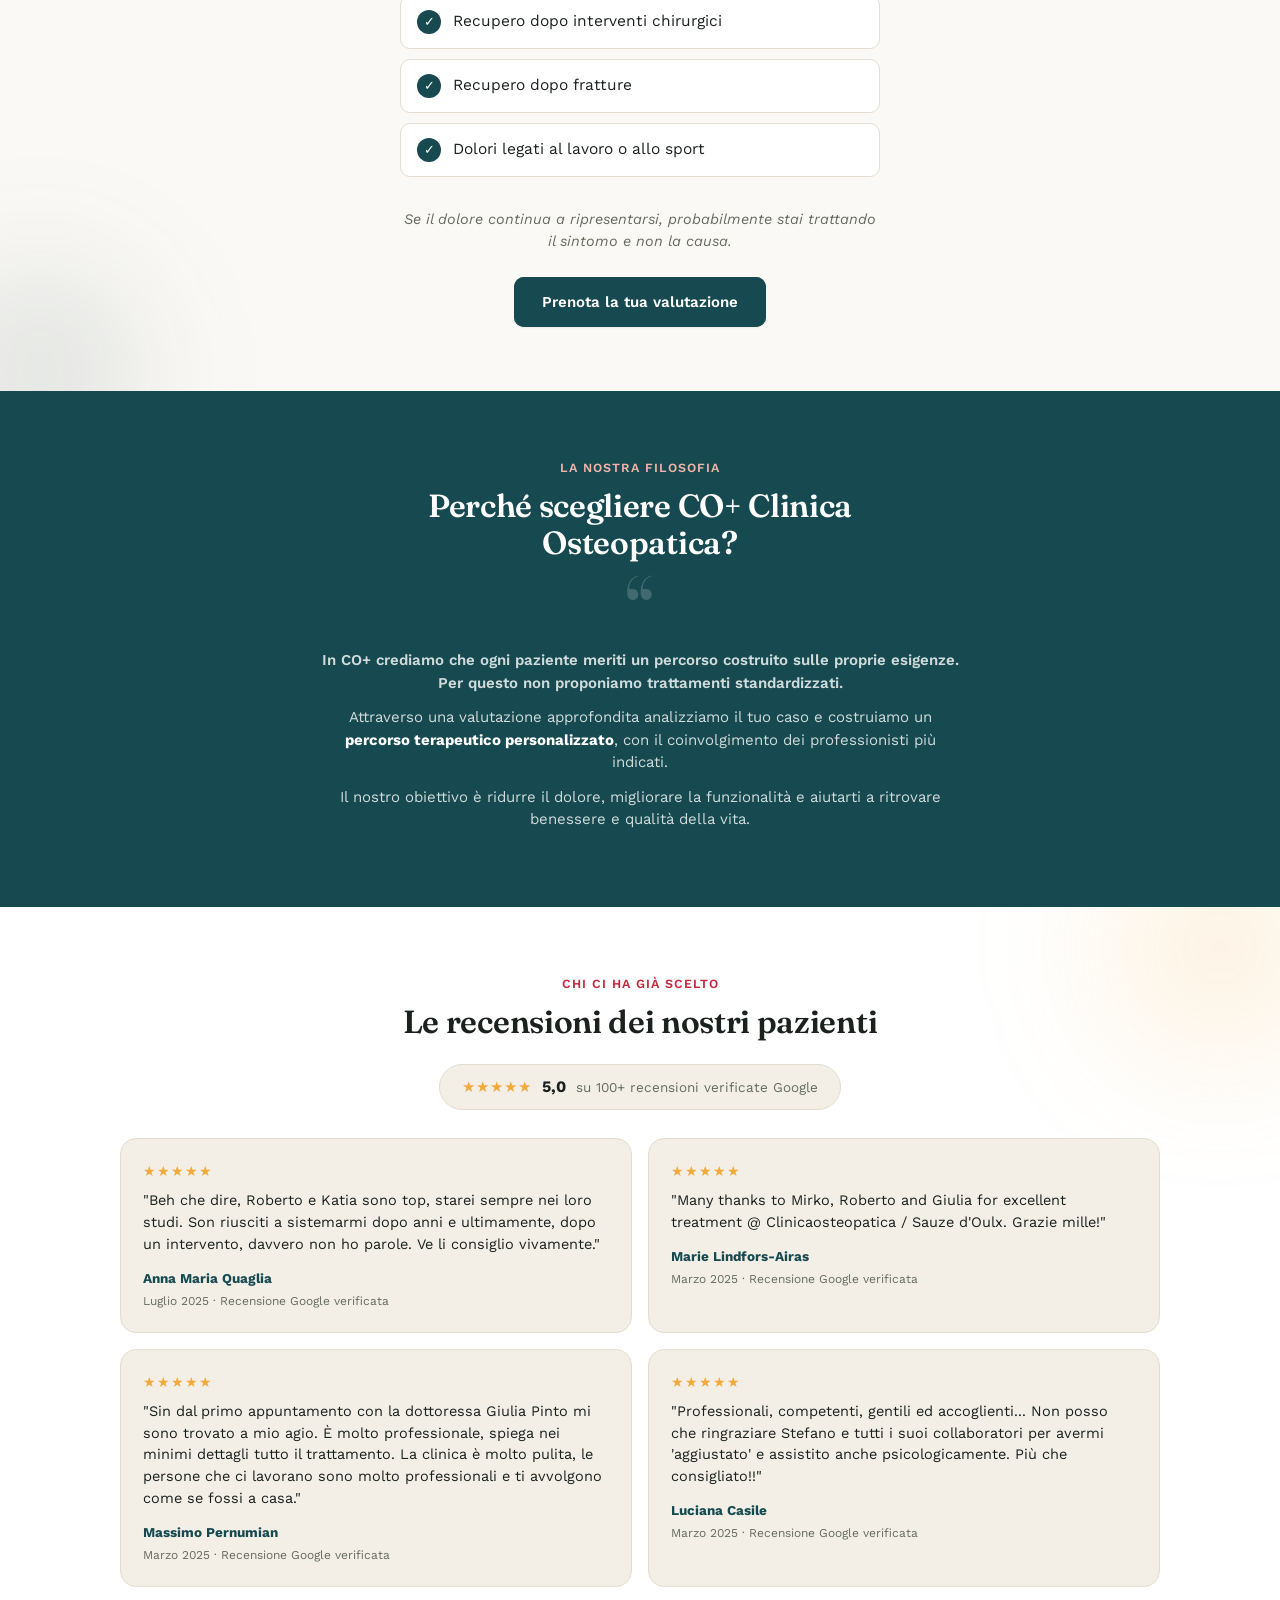
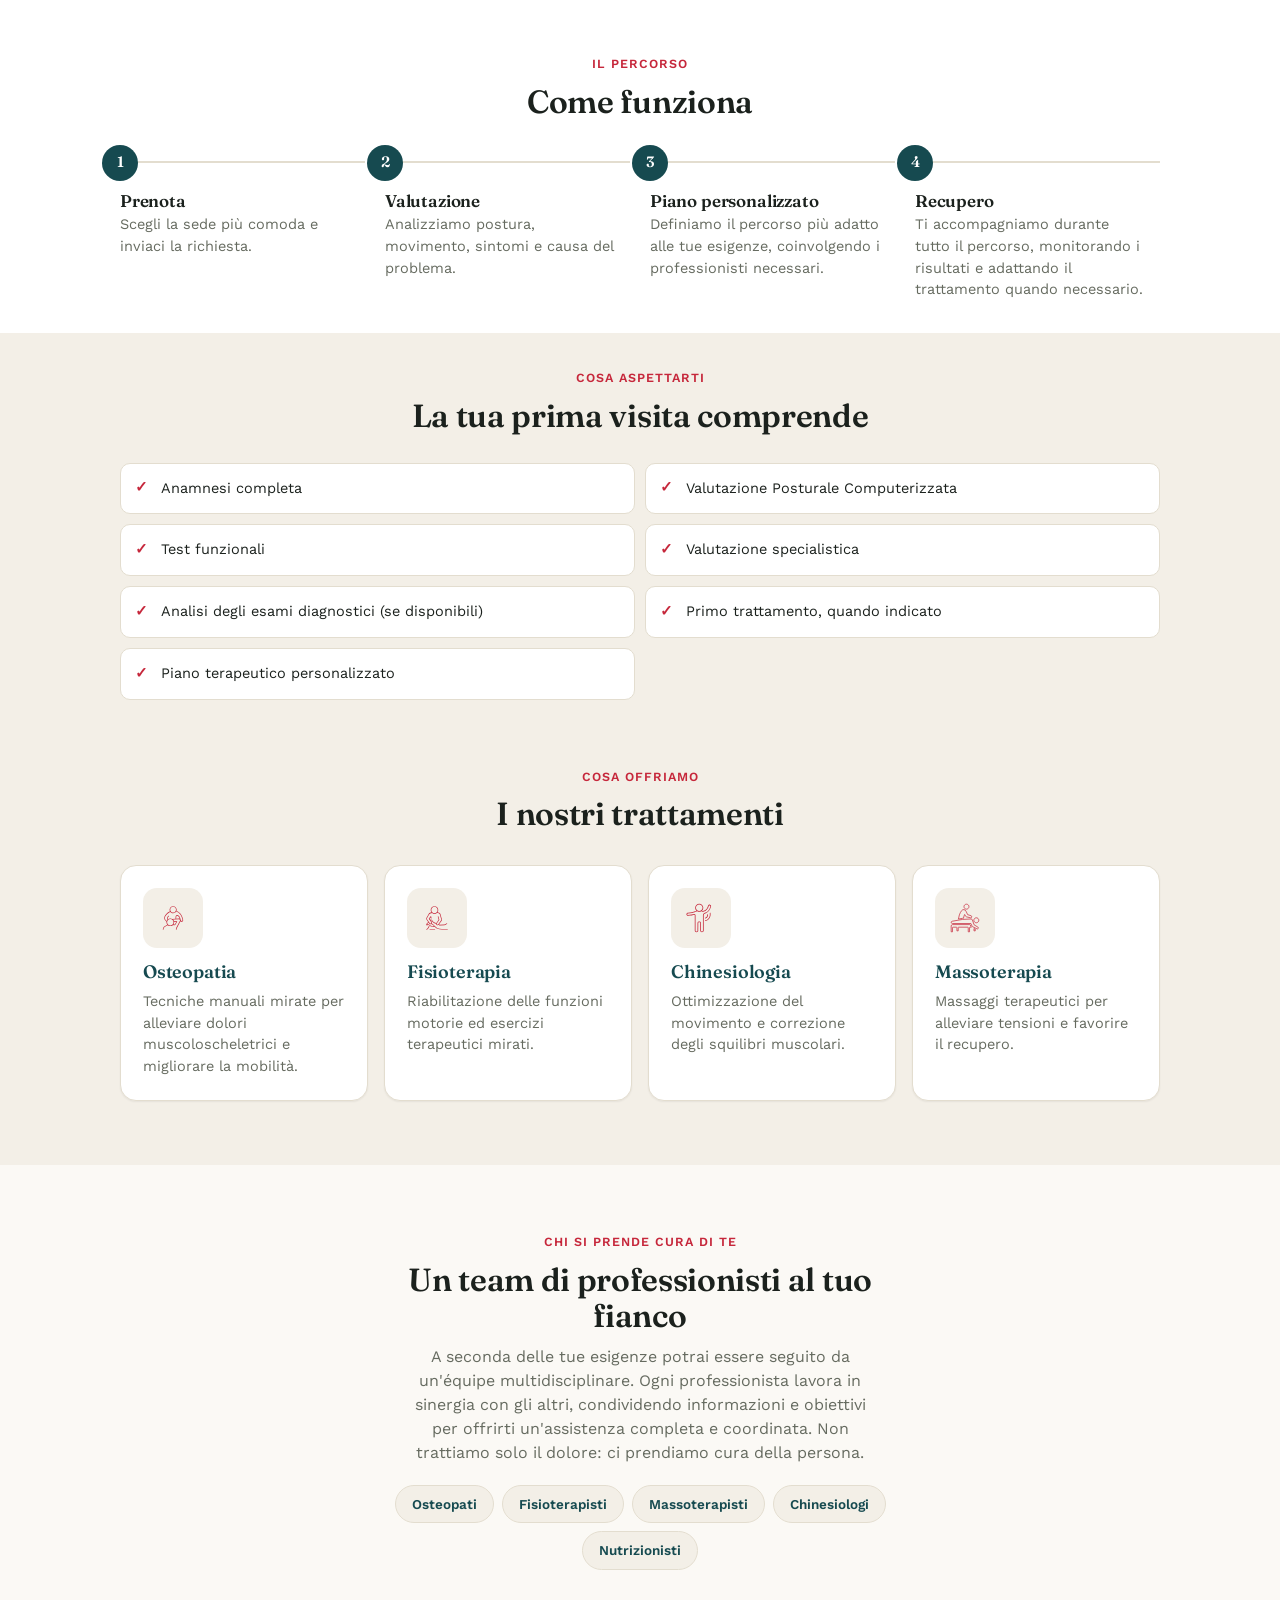
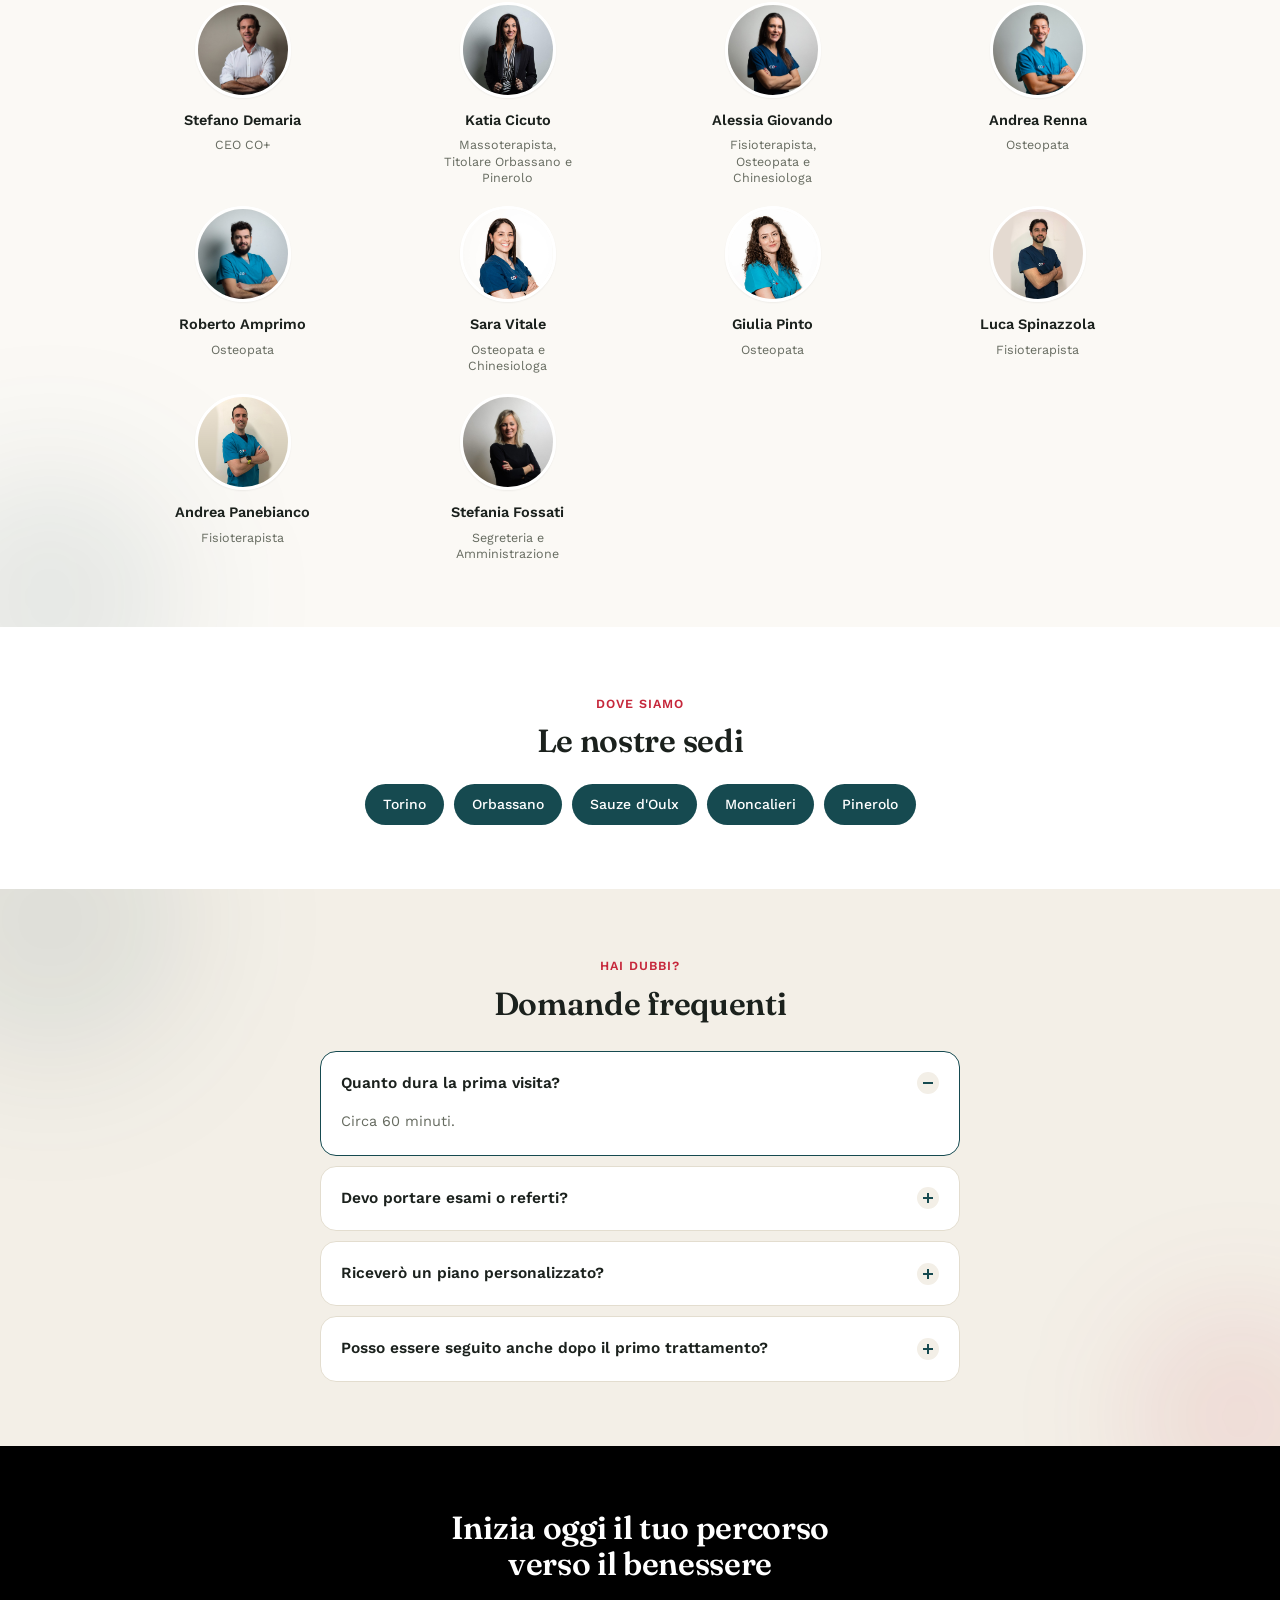
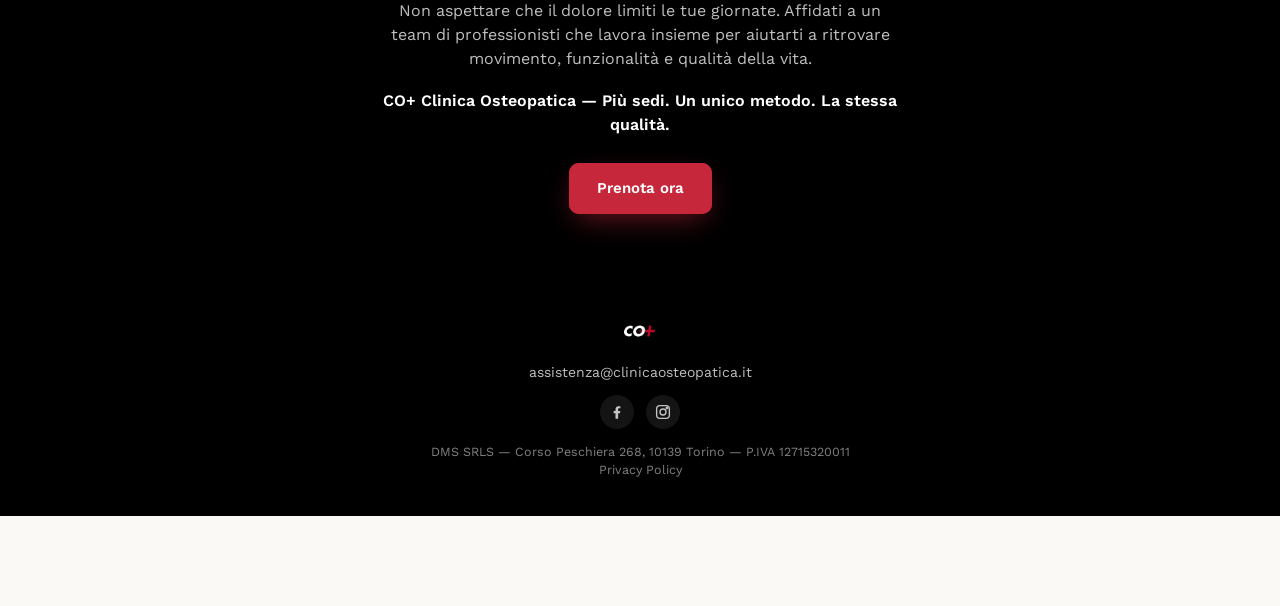
==== commit 90502857: "Sostituisci l'icona WhatsApp con il logo ufficiale La vecchia icona era una versione semplificata/ge" ====
--- a/index.html
+++ b/index.html
@@ -356,7 +356,7 @@
 
 <!-- ============ BARRA WHATSAPP FISSA ============ -->
 <a href="https://wa.me/393296730316?text=Ciao!%20Vorrei%20prenotare%20un%20appuntamento" class="whatsapp-bar" target="_blank" rel="noopener">
-  <svg viewBox="0 0 24 24" width="22" height="22" fill="currentColor" aria-hidden="true"><path d="M17.6 6.3A8.9 8.9 0 0 0 3.7 17L2 22l5.2-1.6A8.9 8.9 0 0 0 12 21a8.9 8.9 0 0 0 5.6-14.7ZM12 19.3a7.3 7.3 0 0 1-3.7-1l-.3-.2-3.1 1 1-3-.2-.3a7.3 7.3 0 1 1 6.3 3.5Zm4-5.5c-.2-.1-1.3-.6-1.5-.7s-.4-.1-.5.1-.5.7-.6.8-.2.1-.4 0a6 6 0 0 1-1.8-1.1 6.6 6.6 0 0 1-1.2-1.5c-.1-.2 0-.3.1-.4l.3-.4.2-.3v-.3c0-.1-.5-1.3-.7-1.7s-.4-.4-.5-.4h-.4a.9.9 0 0 0-.6.3 2.6 2.6 0 0 0-.8 1.9 4.5 4.5 0 0 0 1 2.4 10.2 10.2 0 0 0 3.9 3.4c.5.2 1 .4 1.3.5a3.1 3.1 0 0 0 1.4.1 2.3 2.3 0 0 0 1.5-1.1 1.9 1.9 0 0 0 .1-1.1c-.1-.1-.2-.2-.4-.3Z"/></svg>
+  <svg viewBox="0 0 24 24" width="22" height="22" fill="currentColor" aria-hidden="true"><path d="M17.472 14.382c-.297-.149-1.758-.867-2.03-.967-.273-.099-.471-.148-.67.15-.197.297-.767.966-.94 1.164-.173.199-.347.223-.644.075-.297-.15-1.255-.463-2.39-1.475-.883-.788-1.48-1.761-1.653-2.059-.173-.297-.018-.458.13-.606.134-.133.298-.347.446-.52.149-.174.198-.298.298-.497.099-.198.05-.371-.025-.52-.075-.149-.669-1.612-.916-2.207-.242-.579-.487-.5-.669-.51-.173-.008-.371-.01-.57-.01-.198 0-.52.074-.792.372-.272.297-1.04 1.016-1.04 2.479 0 1.462 1.065 2.875 1.213 3.074.149.198 2.096 3.2 5.077 4.487.709.306 1.262.489 1.694.625.712.227 1.36.195 1.871.118.571-.085 1.758-.719 2.006-1.413.248-.694.248-1.289.173-1.413-.074-.124-.272-.198-.57-.347m-5.421 7.403h-.004a9.87 9.87 0 01-5.031-1.378l-.361-.214-3.741.982.998-3.648-.235-.374a9.86 9.86 0 01-1.51-5.26c.001-5.45 4.436-9.884 9.888-9.884 2.64 0 5.122 1.03 6.988 2.898a9.825 9.825 0 012.893 6.994c-.003 5.45-4.437 9.884-9.885 9.884M20.52 3.449C18.24 1.245 15.24 0 12.045 0 5.463 0 .102 5.36.099 11.943c0 2.105.549 4.16 1.595 5.976L0 24l6.335-1.652a11.882 11.882 0 005.71 1.442h.005c6.585 0 11.946-5.363 11.949-11.945 0-3.191-1.24-6.19-3.495-8.445"/></svg>
   <span>Prenota il tuo appuntamento su WhatsApp</span>
 </a>
 
--- a/styles.css
+++ b/styles.css
@@ -832,14 +832,13 @@
   display: inline-flex;
   align-items: center;
   gap: 10px;
-  background: #22C55E;
+  background: #25D366;
   color: #fff;
   padding: 16px 30px;
   border-radius: 999px;
   font-weight: 700;
   font-size: 15.5px;
-  box-shadow: 0 14px 32px -10px rgba(34,197,94,0.55);
-  opacity: 0.75; /* non ancora collegata: leggero stato "disabled" visivo */
+  box-shadow: 0 14px 32px -10px rgba(37,211,102,0.55);
   transition: transform .2s ease, box-shadow .2s ease;
   animation: btn-wa-bounce 2.6s ease-in-out infinite;
 }
@@ -848,11 +847,11 @@
   position: absolute;
   inset: 0;
   border-radius: 999px;
-  border: 2px solid #22C55E;
+  border: 2px solid #25D366;
   animation: btn-wa-ring 2.6s ease-out infinite;
   pointer-events: none;
 }
-.btn-whatsapp:hover{ transform: translateY(-2px) scale(1.03); box-shadow: 0 18px 36px -8px rgba(34,197,94,0.6); }
+.btn-whatsapp:hover{ transform: translateY(-2px) scale(1.03); box-shadow: 0 18px 36px -8px rgba(37,211,102,0.6); }
 @keyframes btn-wa-bounce{
   0%, 100%{ transform: translateY(0); }
   50%{ transform: translateY(-4px); }
@@ -911,7 +910,7 @@
   width: calc(100vw - 32px);
   max-width: 380px;
   min-width: 280px;
-  background: #22C55E;
+  background: #25D366;
   color: #fff;
   display:flex; align-items:center; justify-content:center;
   gap: 10px;
@@ -923,14 +922,13 @@
   text-align: center;
   box-shadow: 0 10px 30px -6px rgba(0,0,0,0.35);
   z-index: 50;
-  opacity: 0.6; /* non ancora collegata: leggero stato "disabled" visivo */
   transition: transform .2s ease, box-shadow .2s ease;
   animation: wa-glow 2.6s ease-in-out infinite;
 }
 .whatsapp-bar:hover{ transform: translateX(-50%) translateY(-2px); }
 @keyframes wa-glow{
-  0%, 100%{ box-shadow: 0 10px 30px -6px rgba(0,0,0,0.35), 0 0 0 0 rgba(34,197,94,0.45); }
-  50%{ box-shadow: 0 10px 30px -6px rgba(0,0,0,0.35), 0 0 0 10px rgba(34,197,94,0); }
+  0%, 100%{ box-shadow: 0 10px 30px -6px rgba(0,0,0,0.35), 0 0 0 0 rgba(37,211,102,0.5); }
+  50%{ box-shadow: 0 10px 30px -6px rgba(0,0,0,0.35), 0 0 0 10px rgba(37,211,102,0); }
 }
 .whatsapp-bar svg{ flex-shrink: 0; }
 
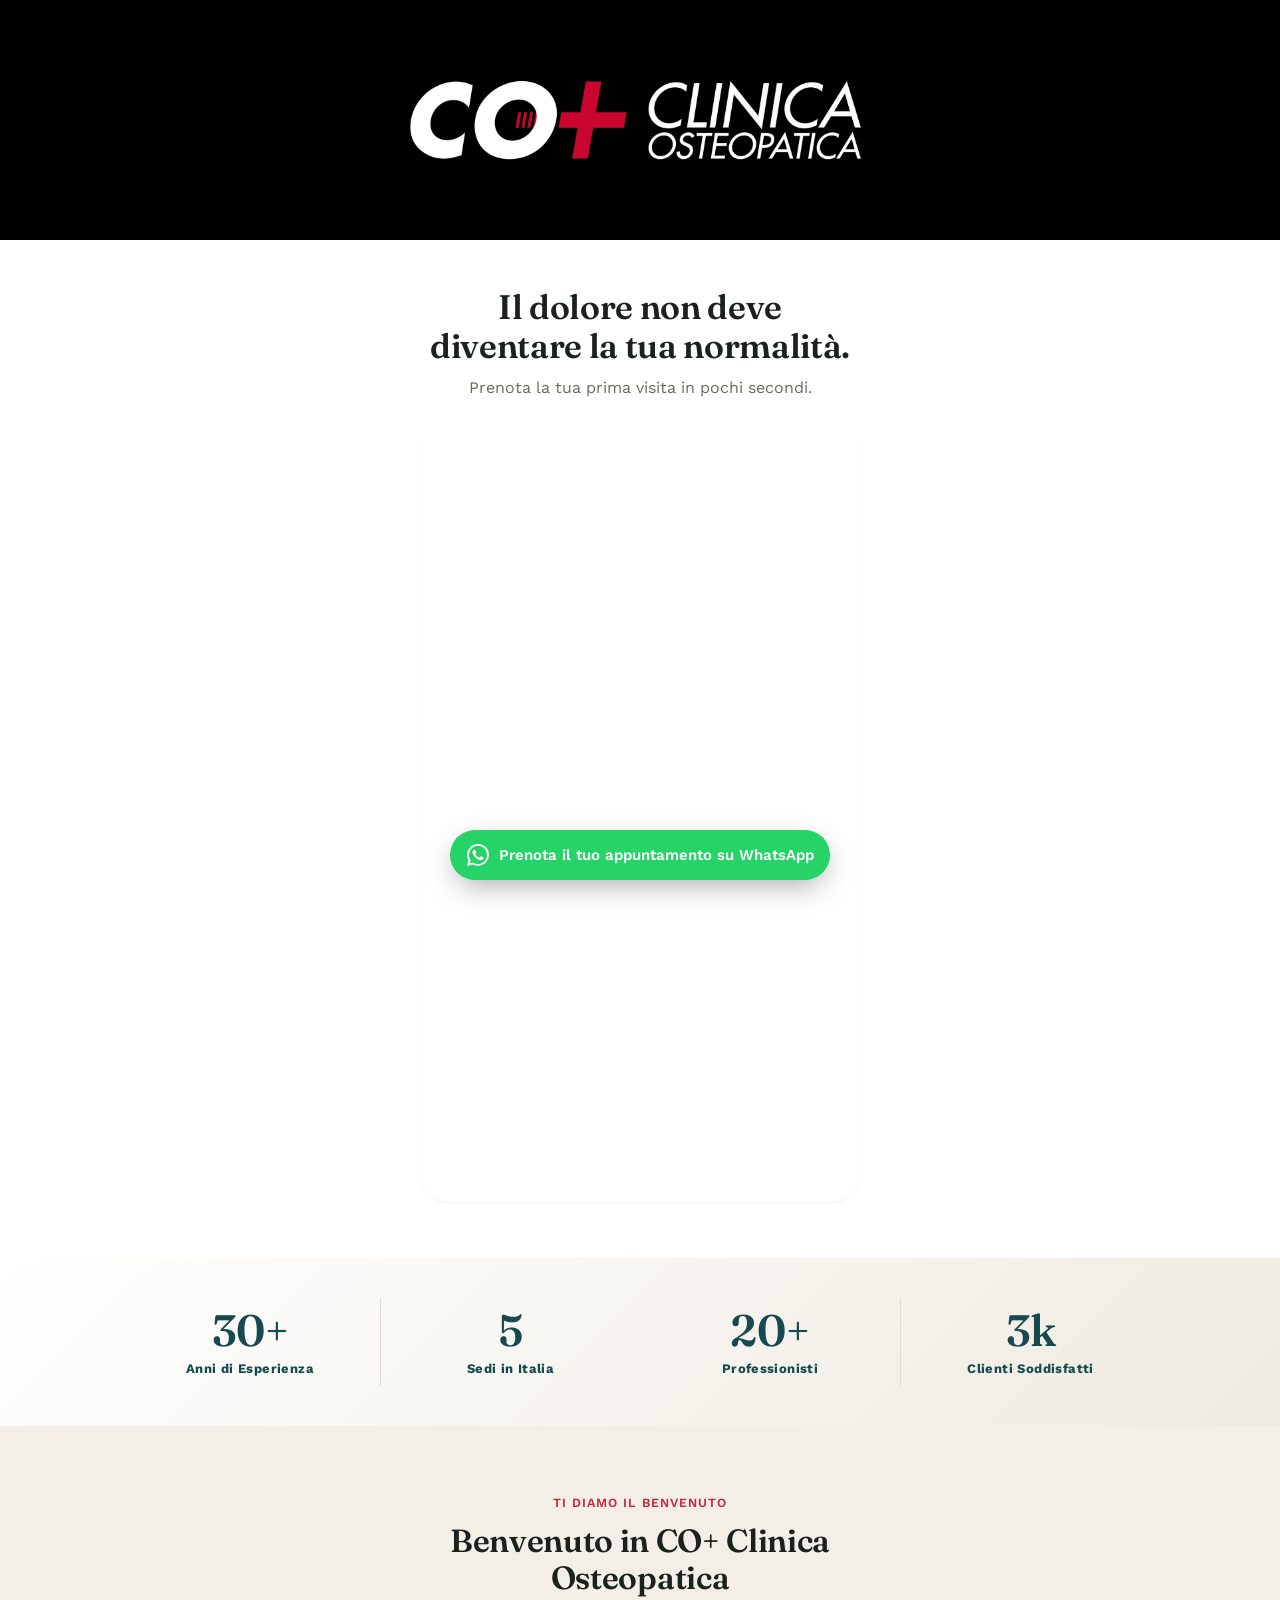
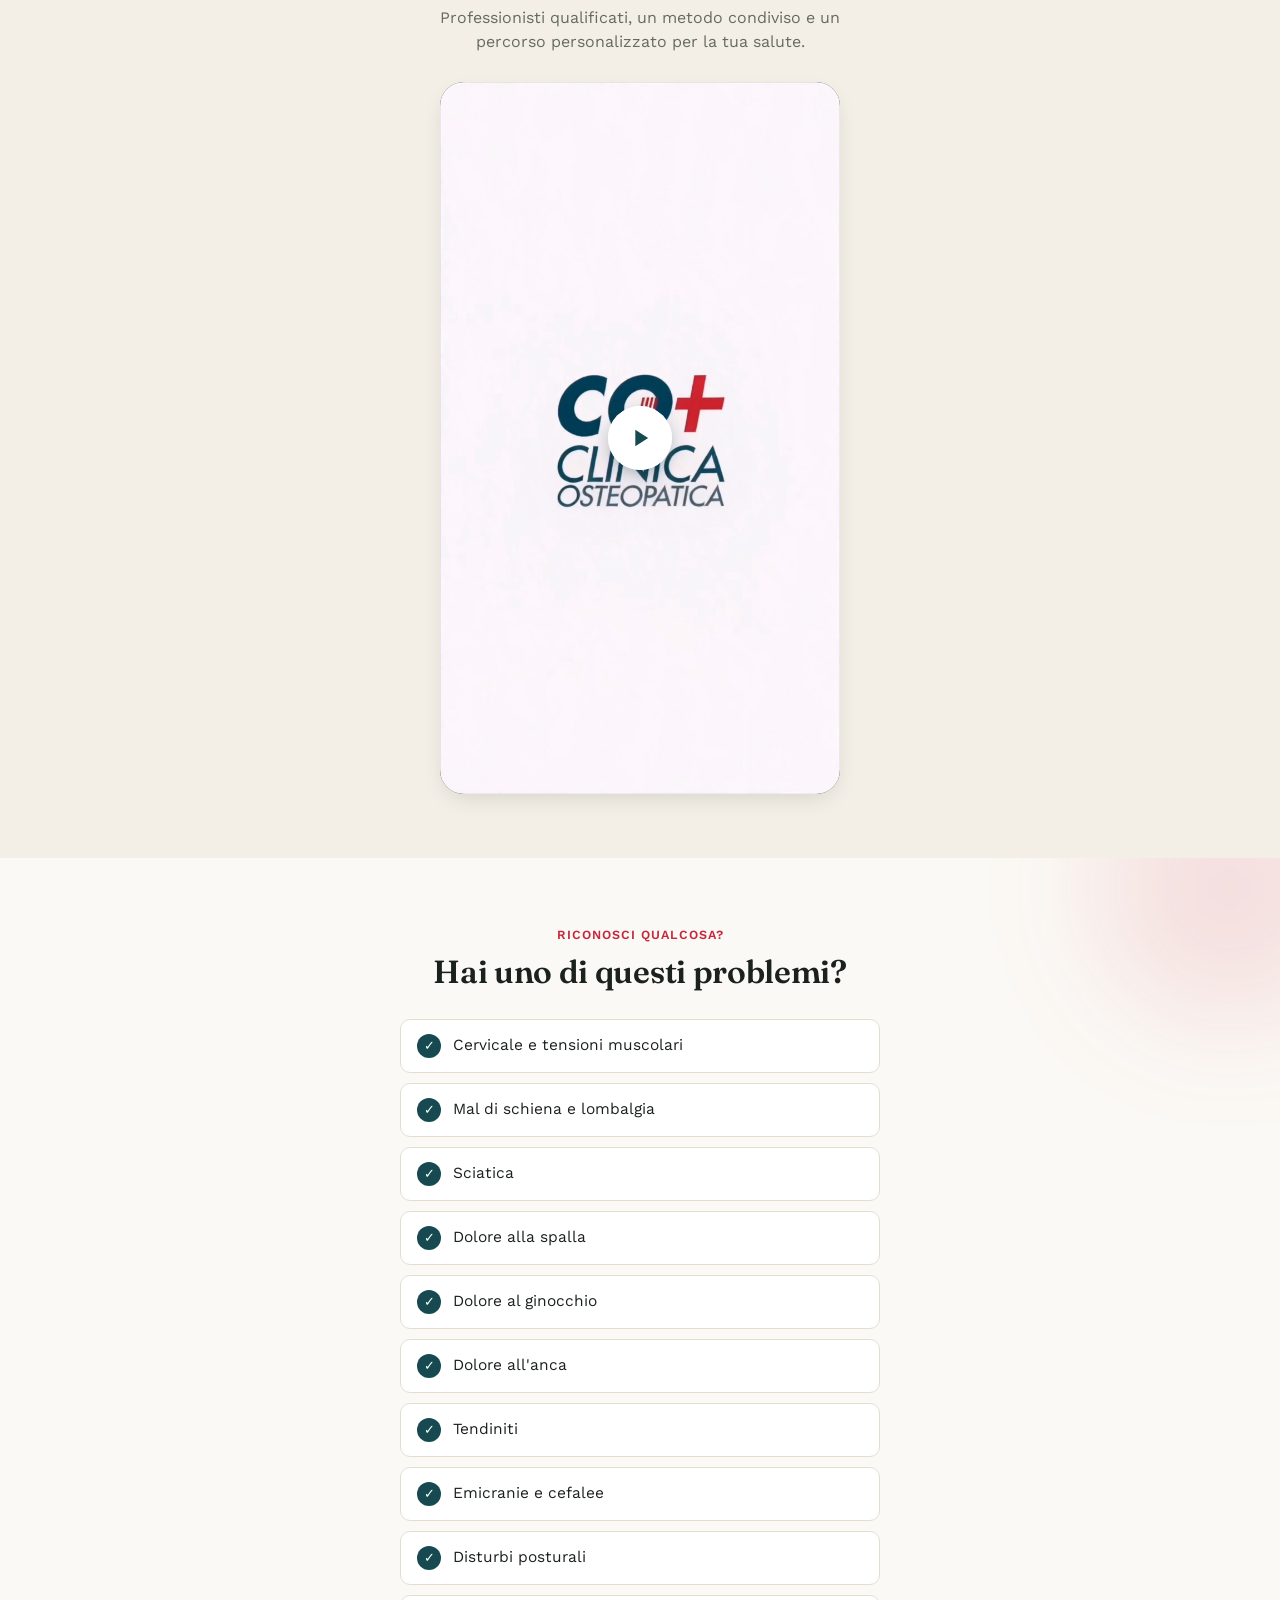
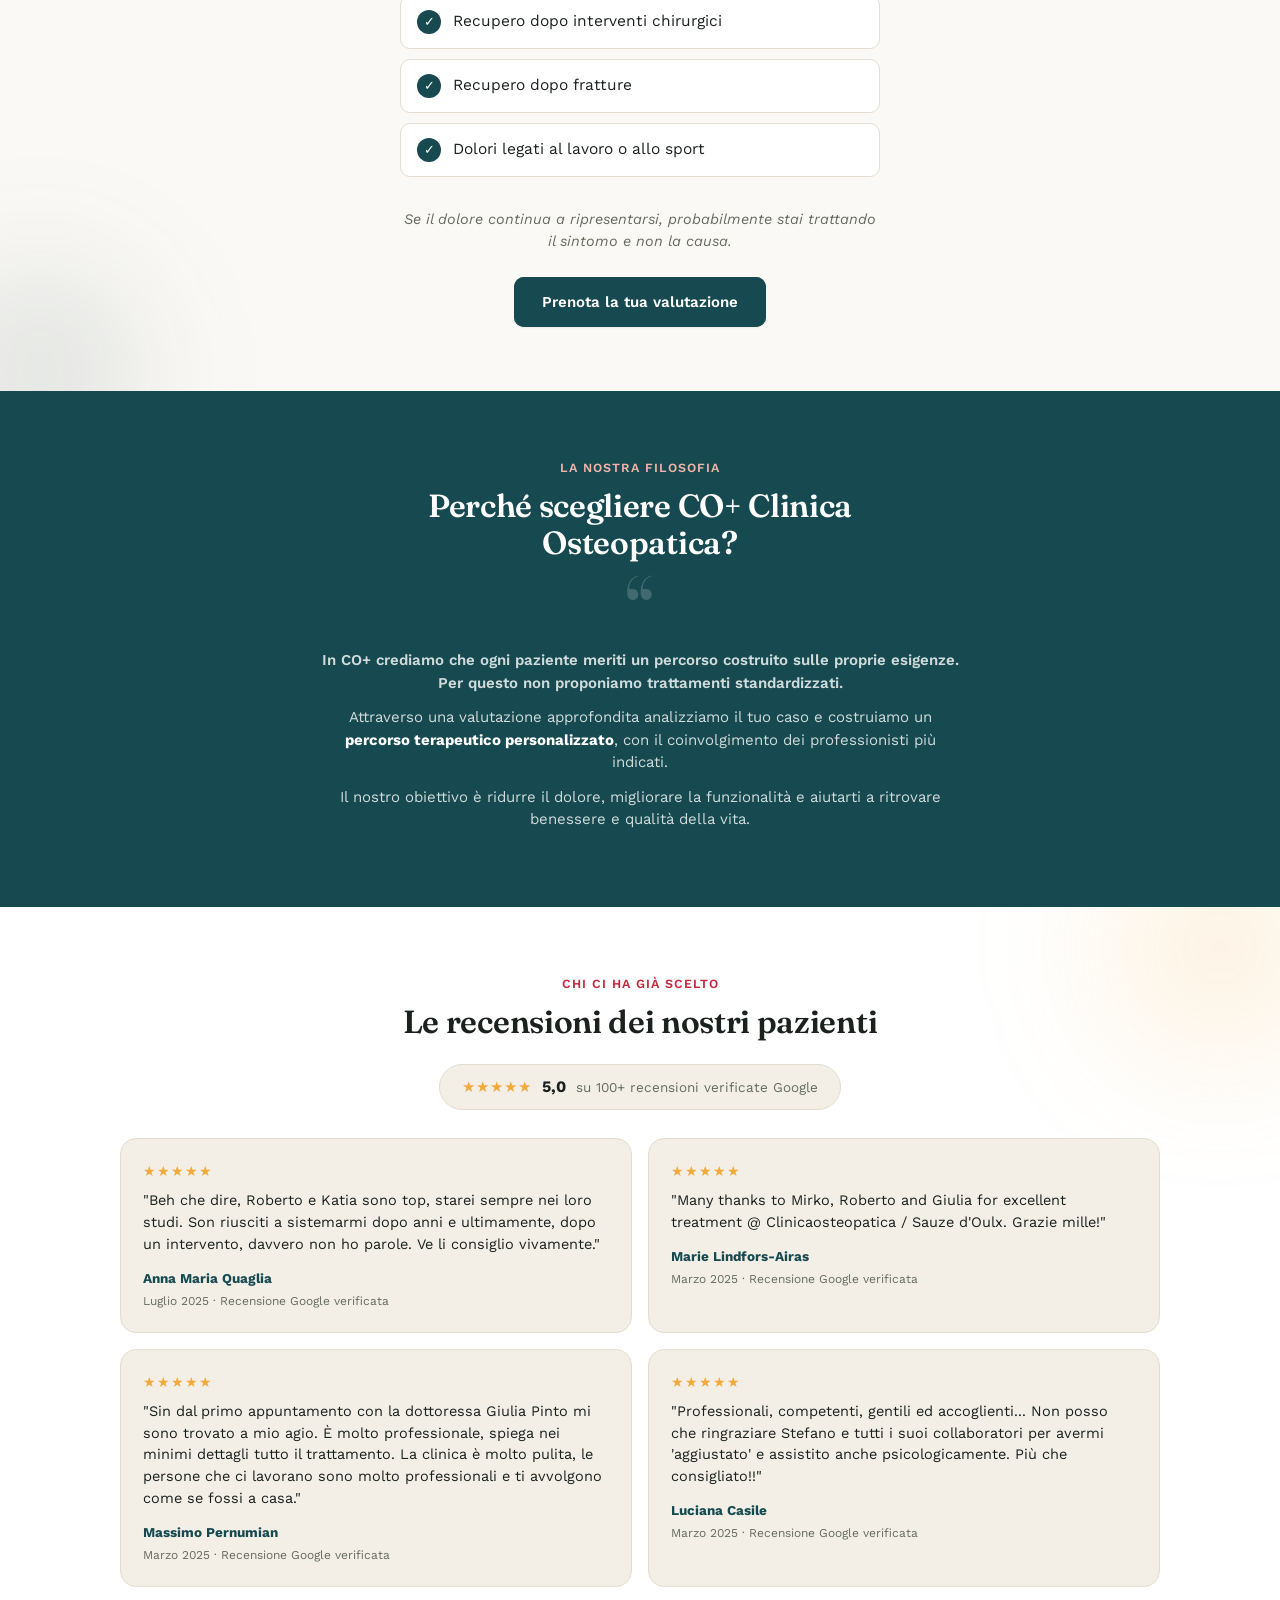
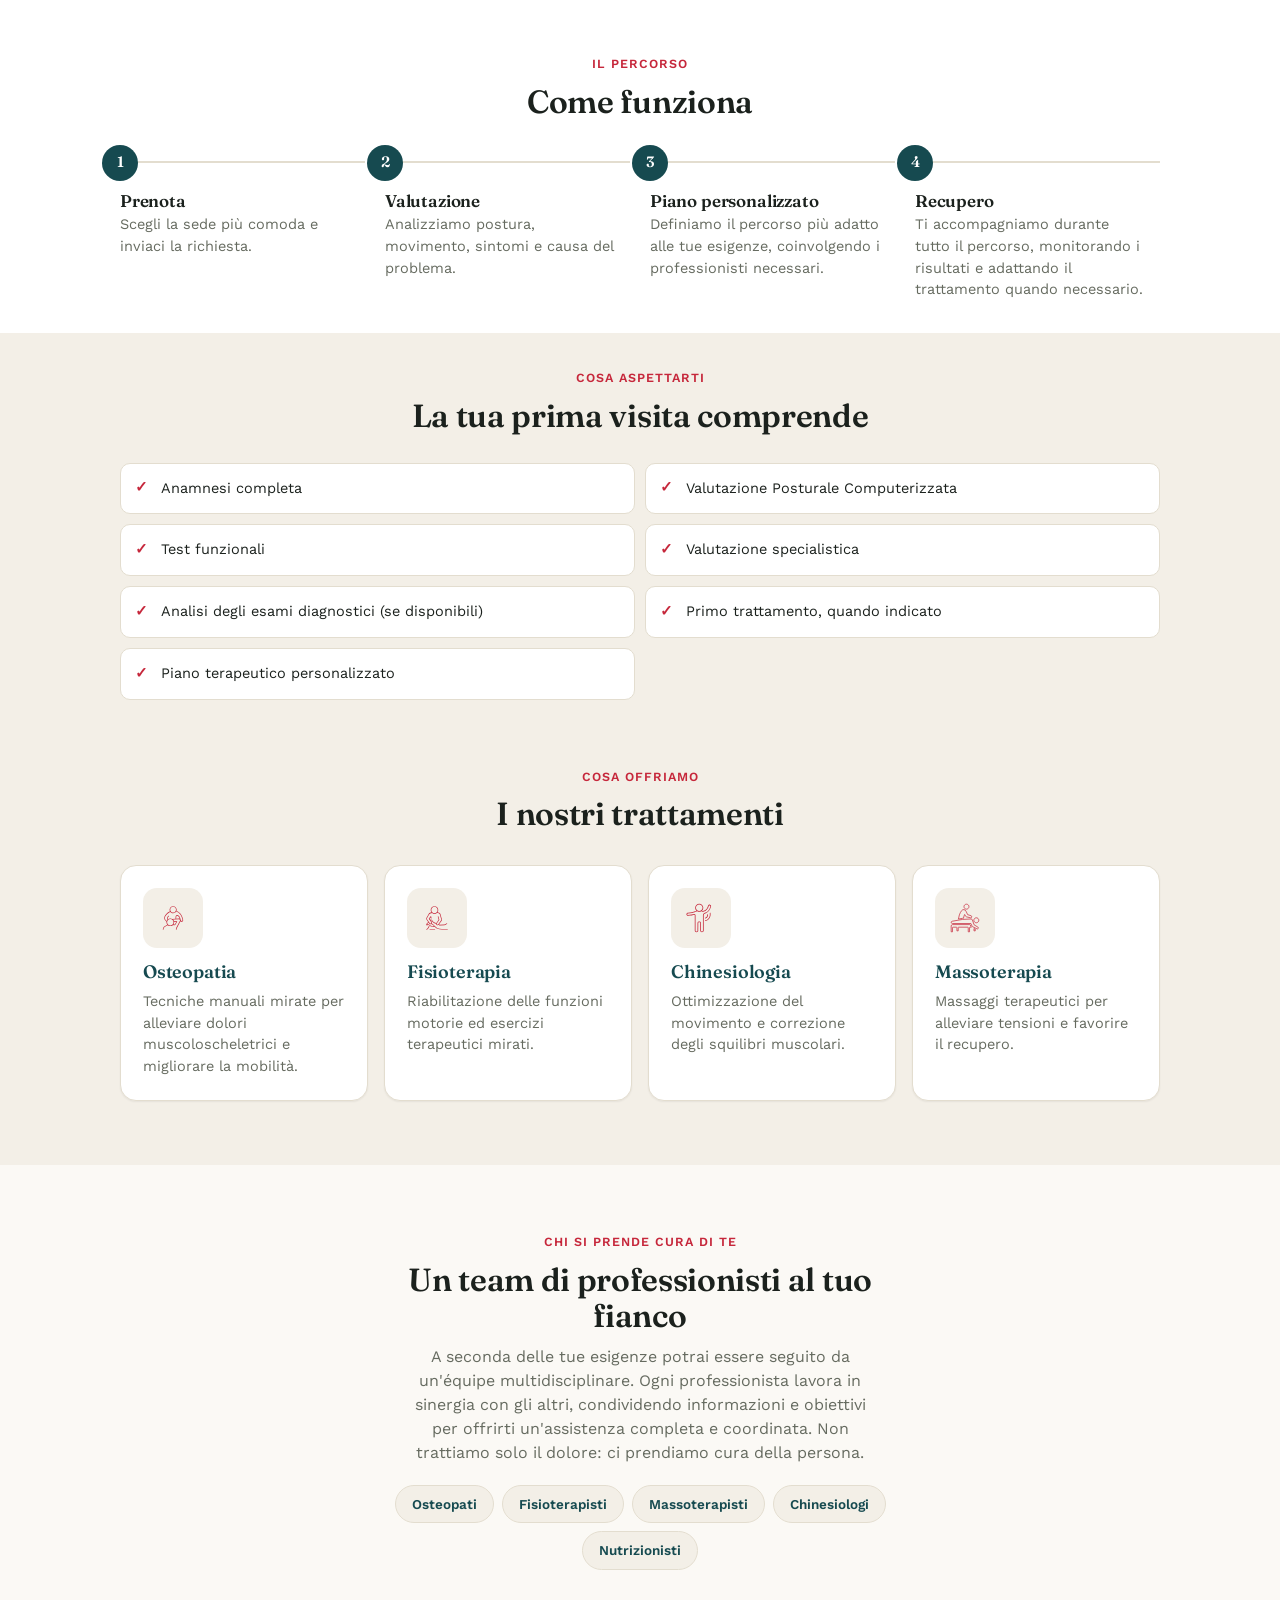
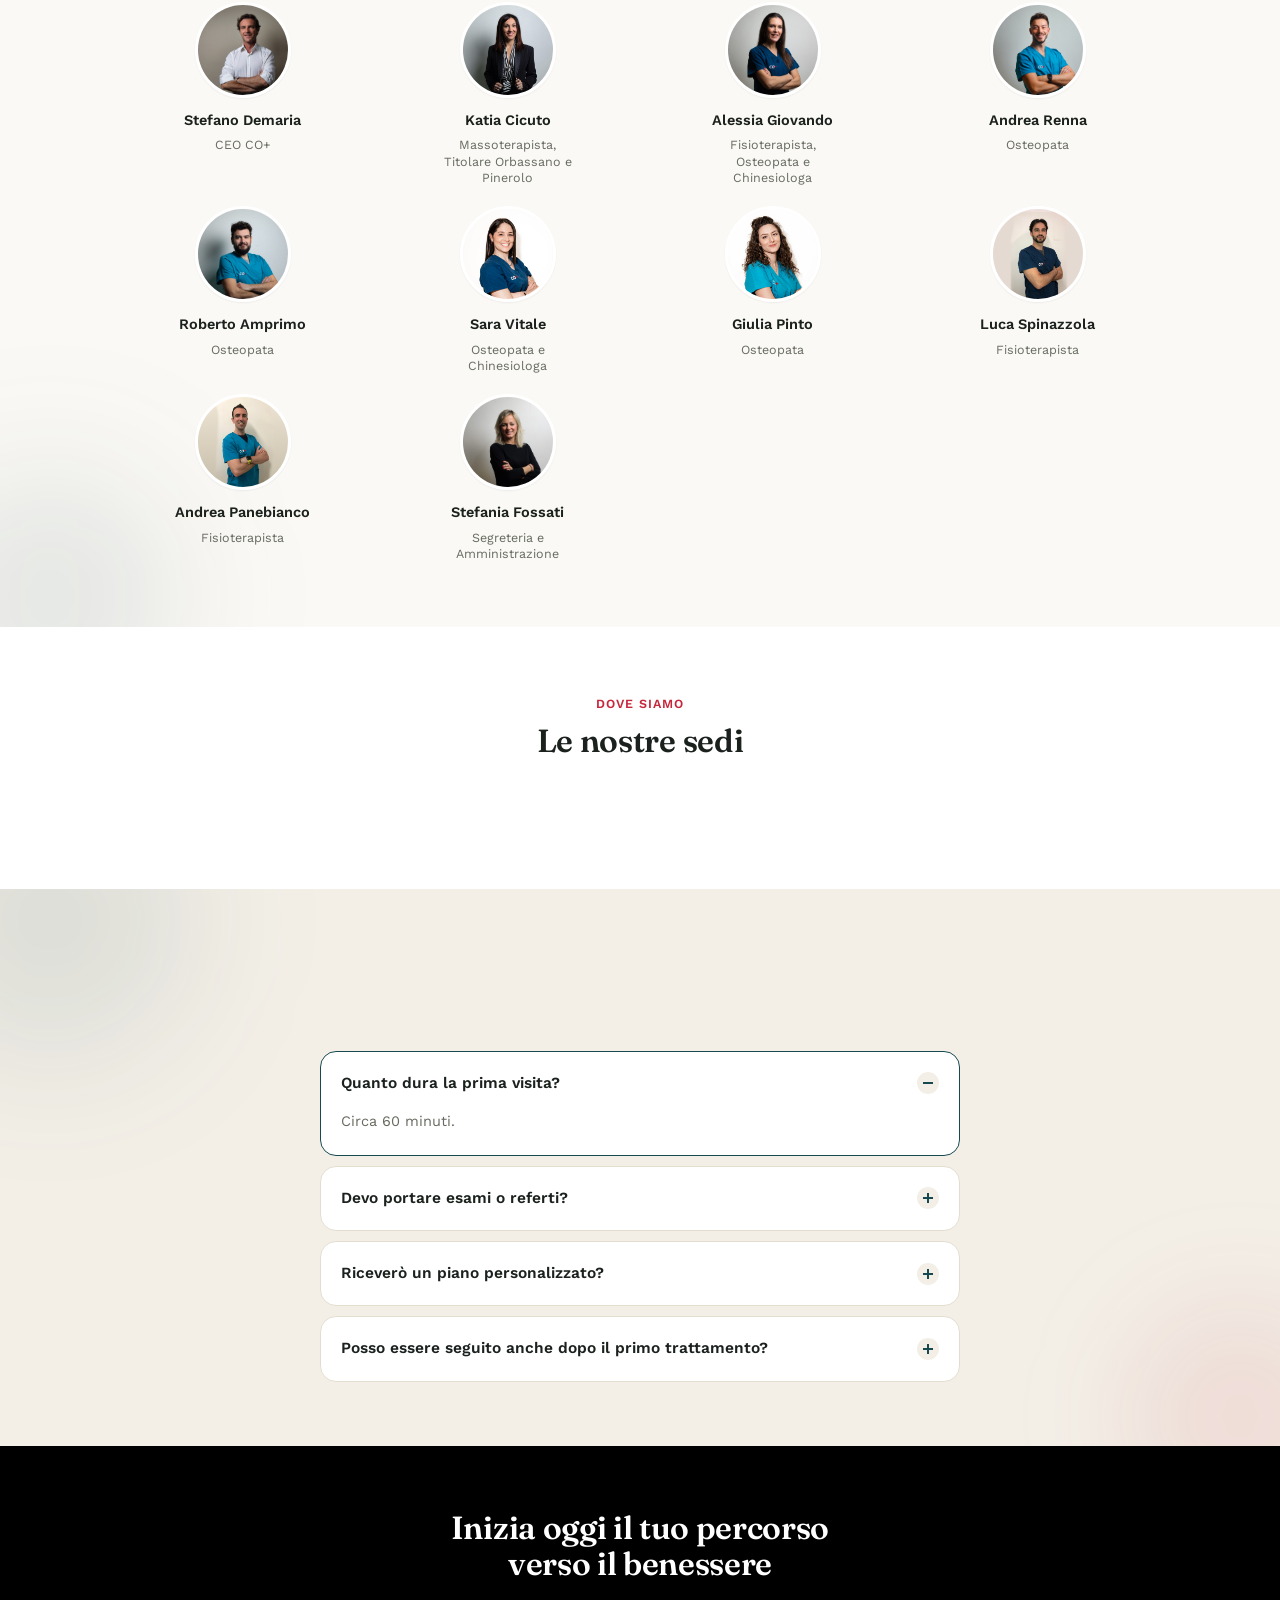
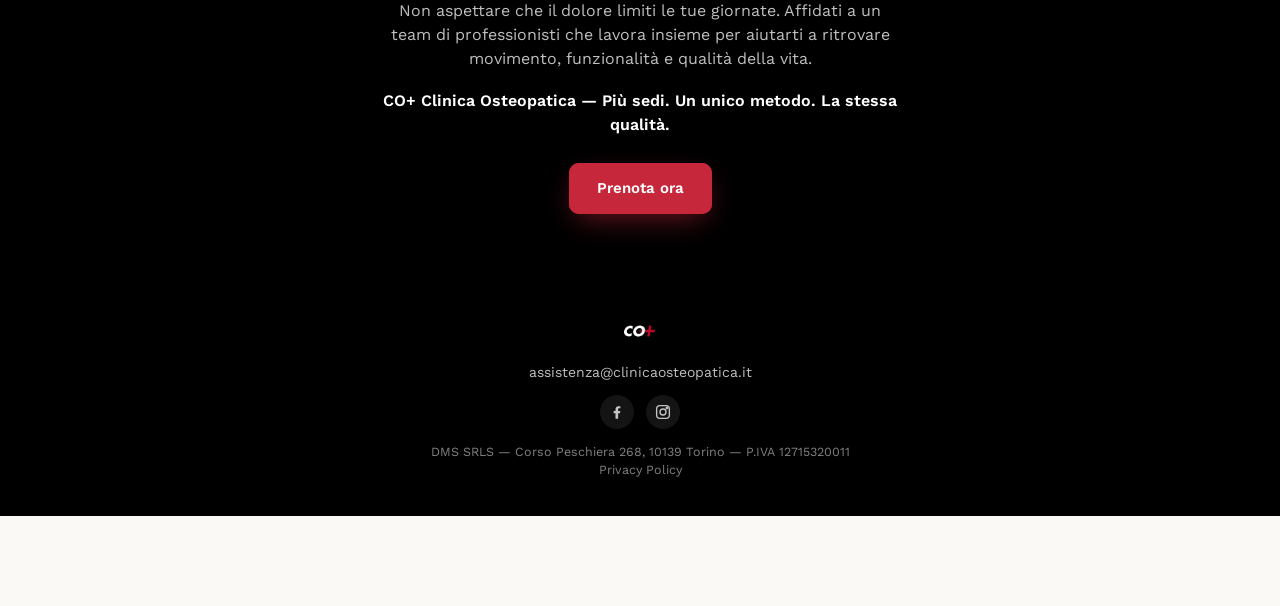
==== commit 1694477a: "Aggiungi favicon derivato dal logo CO+ Ritagliata la croce rossa dal logo (assets/logo-transparent.p" ====
--- a/index.html
+++ b/index.html
@@ -4,6 +4,10 @@
 <meta charset="UTF-8">
 <meta name="viewport" content="width=device-width, initial-scale=1.0">
 <title>CO+ Clinica Osteopatica — Prenota la tua visita</title>
+<link rel="icon" href="assets/favicon.ico" sizes="any">
+<link rel="icon" href="assets/favicon-32x32.png" type="image/png" sizes="32x32">
+<link rel="icon" href="assets/favicon-16x16.png" type="image/png" sizes="16x16">
+<link rel="apple-touch-icon" href="assets/apple-touch-icon.png">
 <link rel="preconnect" href="https://fonts.googleapis.com">
 <link rel="preconnect" href="https://fonts.gstatic.com" crossorigin>
 <link href="https://fonts.googleapis.com/css2?family=Fraunces:opsz,wght@9..144,400;9..144,500;9..144,600;9..144,700&family=Work+Sans:wght@400;500;600;700&display=swap" rel="stylesheet">
--- a/styles.css
+++ b/styles.css
@@ -285,29 +285,23 @@
   justify-content: center;
   z-index: 2;
 }
-.video-poster::before{
-  content: "";
-  position: absolute;
-  inset: 0;
-  background: rgba(15, 52, 56, 0.22);
-}
 .video-poster[hidden]{ display: none; }
 
 .play-button{
   position: relative;
   width: 64px; height: 64px;
   border-radius: 50%;
-  background: rgba(255,255,255,0.14);
-  border: 1px solid rgba(255,255,255,0.4);
+  background: #fff;
+  box-shadow: 0 6px 20px -4px rgba(15,52,56,0.45);
   display:flex; align-items:center; justify-content:center;
-  color: #fff;
+  color: var(--primary);
 }
 .play-button::before{
   content: "";
   position: absolute;
   inset: 0;
   border-radius: 50%;
-  border: 1px solid rgba(255,255,255,0.5);
+  border: 1px solid rgba(255,255,255,0.9);
   animation: play-pulse 2.2s ease-out infinite;
 }
 @keyframes play-pulse{
@@ -860,6 +854,30 @@
   0%{ transform: scale(1); opacity: .6; }
   100%{ transform: scale(1.18); opacity: 0; }
 }
+.btn-secondary{
+  display: inline-flex;
+  align-items: center;
+  gap: 9px;
+  margin-top: 18px;
+  padding: 13px 28px;
+  border-radius: 999px;
+  border: 1.5px solid var(--border);
+  background: var(--surface-muted);
+  color: var(--primary);
+  font-weight: 600;
+  font-size: 14.5px;
+  box-shadow: var(--shadow-sm);
+  transition: background .2s ease, border-color .2s ease, color .2s ease, transform .2s ease, box-shadow .2s ease;
+}
+.btn-secondary svg{ transition: transform .2s ease; }
+.btn-secondary:hover{
+  background: var(--primary);
+  border-color: var(--primary);
+  color: #fff;
+  transform: translateY(-2px);
+  box-shadow: var(--shadow);
+}
+.btn-secondary:hover svg{ transform: translate(1px, -1px); }
 .thankyou-locations{ margin-top: 44px; }
 .thankyou-locations-label{
   display:block;
